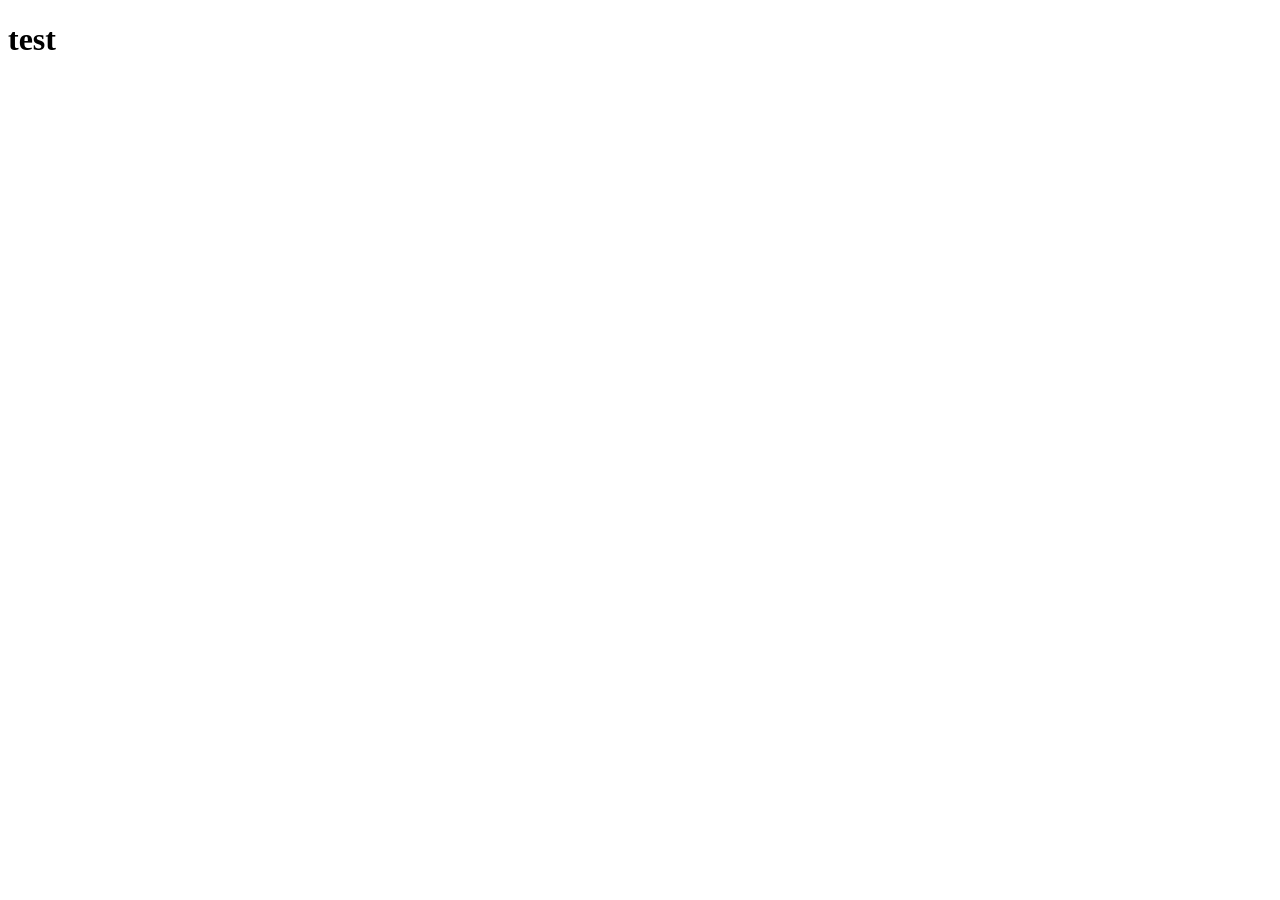
==== portfolio/index.html @ 7fb2ea26 "Add files via upload" ====
<!DOCTYPE html>
<html lang="en">
<head>
    <meta charset="UTF-8">
    <meta name="viewport" content="width=device-width, initial-scale=1.0">
    <title>DPE 104 - Assessment of Learning 1 and 2</title>
</head>
<body>
    <h1>test</h1>
</body>
</html>
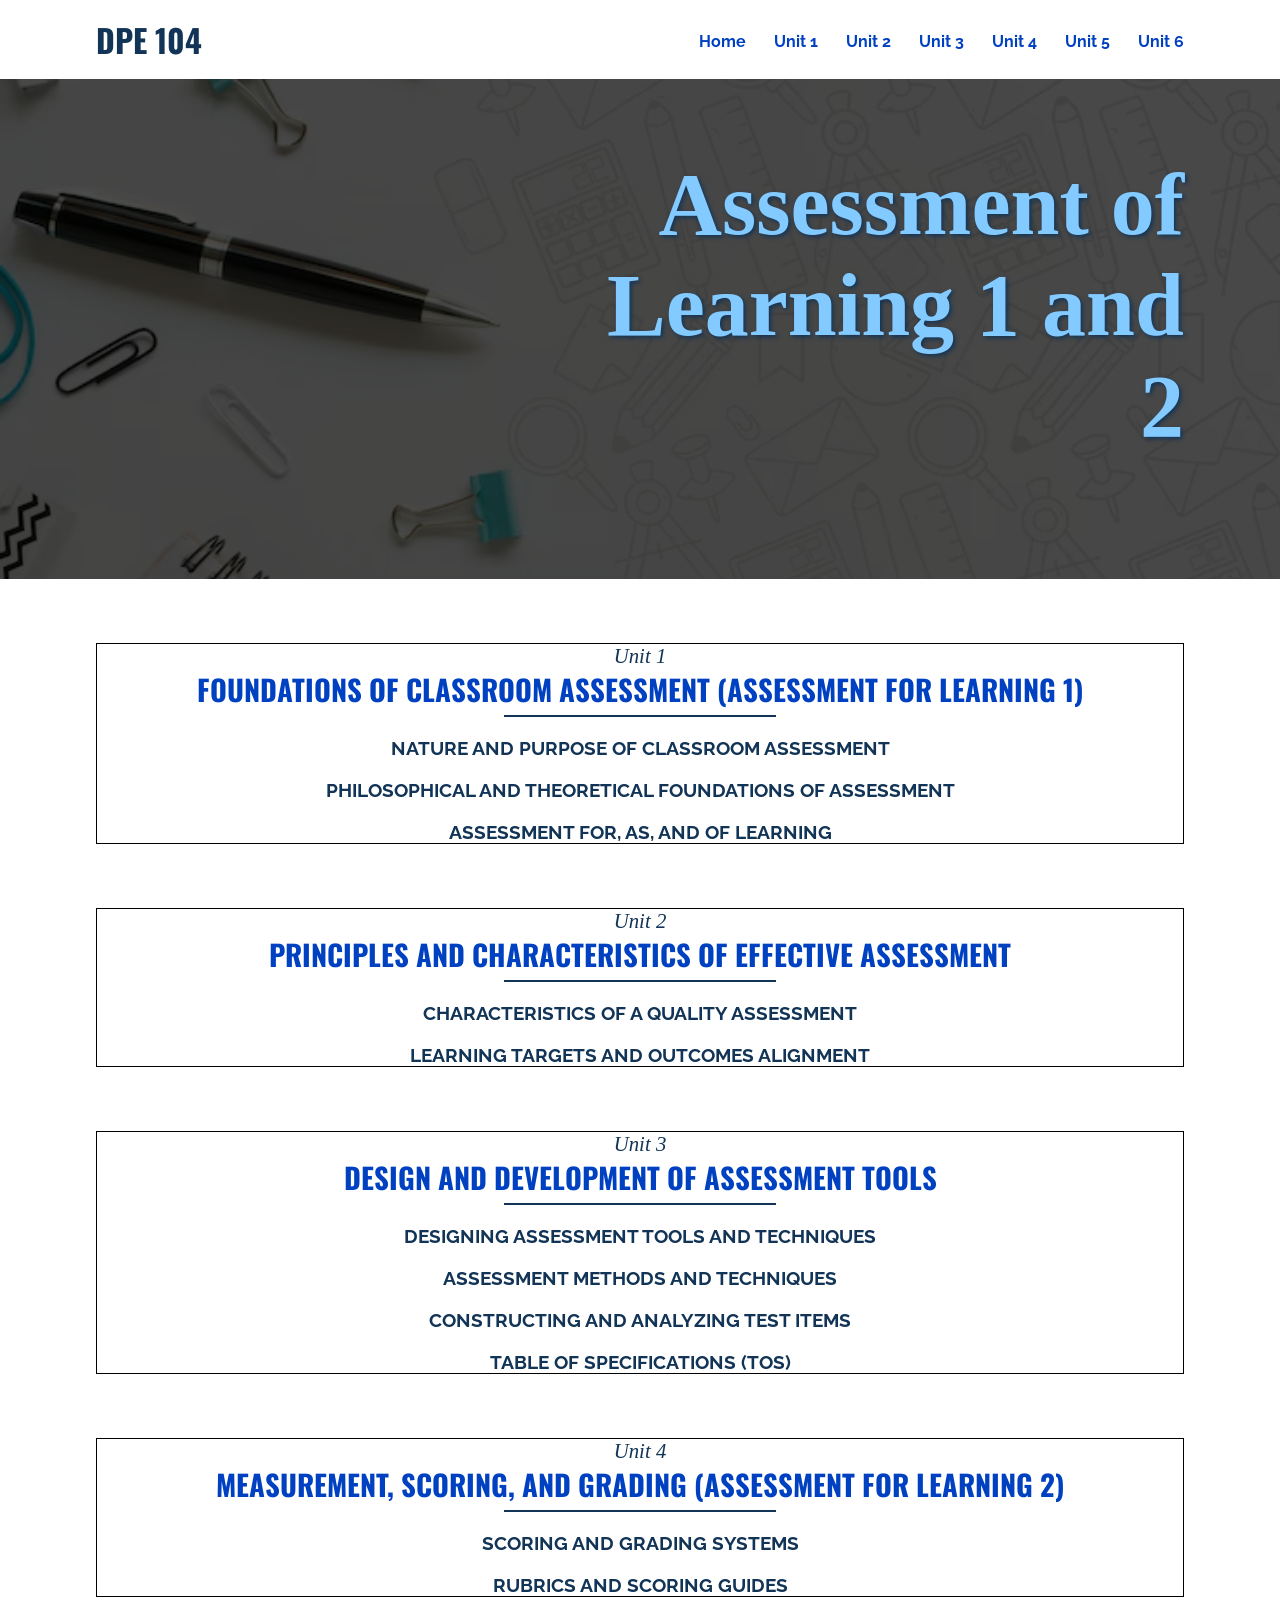
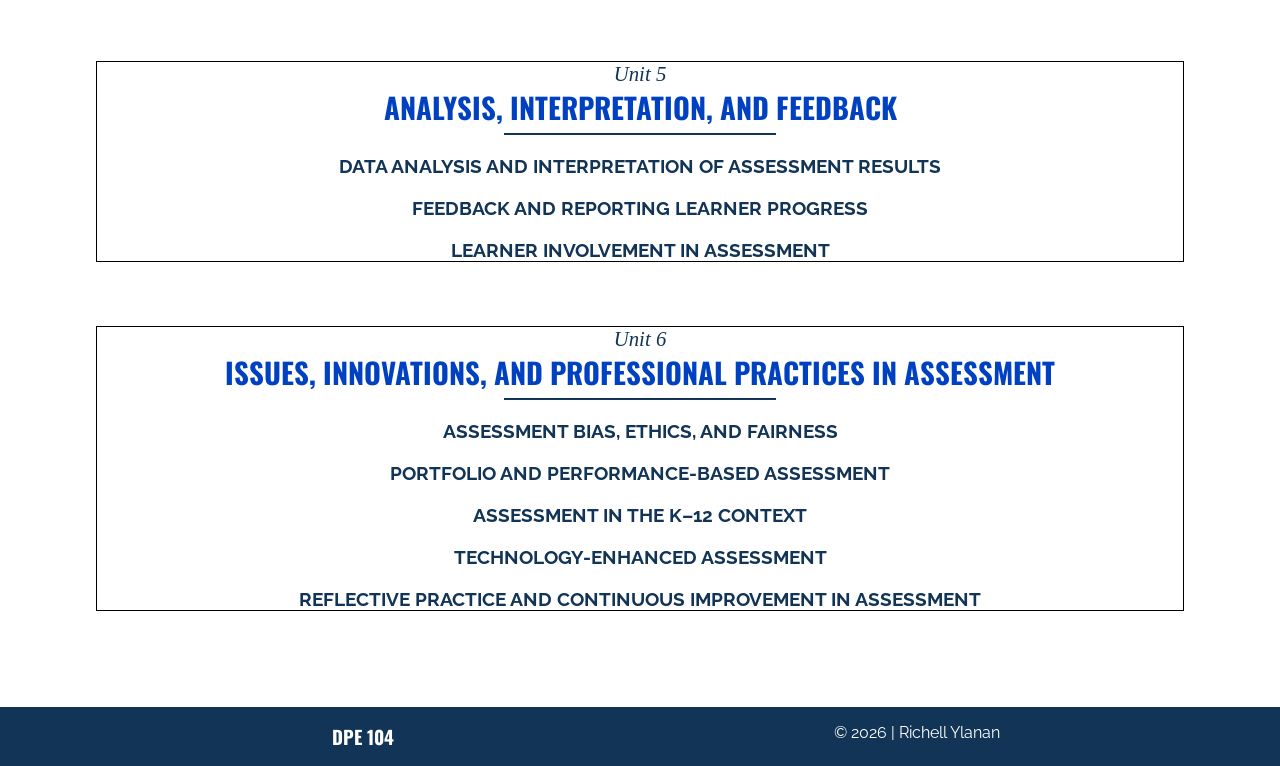
==== commit 9e8e593d: "Add files via upload" ====
--- a/portfolio/index.html
+++ b/portfolio/index.html
@@ -4,8 +4,156 @@
     <meta charset="UTF-8">
     <meta name="viewport" content="width=device-width, initial-scale=1.0">
     <title>DPE 104 - Assessment of Learning 1 and 2</title>
+
+    <link rel="stylesheet" href="assets/styles/styles.css">
 </head>
 <body>
-    <h1>test</h1>
+    <div id="container">
+        <!-- (1) Header area -->
+        <div class="nav" id="nav">
+            <h1><a href="#nav">DPE 104</a></h1>
+            <ul>
+                <li><a href="#nav">Home</a></li>
+                <li><a href="#unit1">Unit 1</a></li>
+                <li><a href="#unit2">Unit 2</a></li>
+                <li><a href="#unit3">Unit 3</a></li>
+                <li><a href="#unit4">Unit 4</a></li>
+                <li><a href="#unit5">Unit 5</a></li>
+                <li><a href="#unit6">Unit 6</a></li>
+            </ul>
+        </div>
+
+        <!-- (2) Banner Area -->
+        <div class="banner" id="banner">
+            <div class="banner-text">
+                <h2>Assessment of Learning 1 and 2</h2>
+            </div>
+        </div>
+
+        <!-- UNIT 1 -->
+        <div class="unit1" id="unit1">
+            <div class="section-header">
+                <span>Unit 1</span>
+                <h2>FOUNDATIONS OF CLASSROOM ASSESSMENT (Assessment for Learning 1)</h2>
+                <hr>
+            </div>
+            <div class="lesson">
+                <h3>NATURE AND PURPOSE OF CLASSROOM ASSESSMENT</h3>
+            </div>
+            <div class="lesson">
+                <h3>PHILOSOPHICAL AND THEORETICAL FOUNDATIONS OF ASSESSMENT</h3>
+            </div>
+            <div class="lesson">
+                <h3>ASSESSMENT FOR, AS, AND OF LEARNING</h3>
+            </div>
+        </div>
+
+        <!-- UNIT 2 -->
+        <div class="unit2" id="unit2">
+            <div class="section-header">
+                <span>Unit 2</span>
+                <h2>PRINCIPLES AND CHARACTERISTICS OF EFFECTIVE ASSESSMENT</h2>
+                <hr>
+            </div>
+            <div class="lesson">
+                <h3>CHARACTERISTICS OF A QUALITY ASSESSMENT</h3>
+            </div>
+            <div class="lesson">
+                <h3>LEARNING TARGETS AND OUTCOMES ALIGNMENT</h3>
+            </div>
+        </div>
+
+        <!-- UNIT 3 -->
+        <div class="unit3" id="unit3">
+            <div class="section-header">
+                <span>Unit 3</span>
+                <h2>DESIGN AND DEVELOPMENT OF ASSESSMENT TOOLS</h2>
+                <hr>
+            </div>
+            <div class="lesson">
+                <h3>DESIGNING ASSESSMENT TOOLS AND TECHNIQUES</h3>
+            </div>
+            <div class="lesson">
+                <h3>ASSESSMENT METHODS AND TECHNIQUES</h3>
+            </div>
+            <div class="lesson">
+                <h3>CONSTRUCTING AND ANALYZING TEST ITEMS</h3>
+            </div>
+            <div class="lesson">
+                <h3>TABLE OF SPECIFICATIONS (TOS)</h3>
+            </div>
+        </div>
+
+        <!-- UNIT 4 -->
+        <div class="unit4" id="unit4">
+            <div class="section-header">
+                <span>Unit 4</span>
+                <h2>MEASUREMENT, SCORING, AND GRADING (Assessment for Learning 2)</h2>
+                <hr>
+            </div>
+            <div class="lesson">
+                <h3>SCORING AND GRADING SYSTEMS</h3>
+            </div>
+            <div class="lesson">
+                <h3>RUBRICS AND SCORING GUIDES</h3>
+            </div>
+        </div>
+        
+        <!-- UNIT 5 -->
+        <div class="unit5" id="unit5">
+            <div class="section-header">
+                <span>Unit 5</span>
+                <h2>ANALYSIS, INTERPRETATION, AND FEEDBACK</h2>
+                <hr>
+            </div>
+            <div class="lesson">
+                <h3>Data Analysis and Interpretation of Assessment Results</h3>
+            </div>
+            <div class="lesson">
+                <h3>Feedback and Reporting Learner Progress</h3>
+            </div>
+            <div class="lesson">
+                <h3>LEARNER INVOLVEMENT IN ASSESSMENT</h3>
+            </div>
+        </div>
+
+        <!-- UNIT 6 -->
+        <div class="unit6" id="unit6">
+            <div class="section-header">
+                <span>Unit 6</span>
+                <h2>ISSUES, INNOVATIONS, AND PROFESSIONAL PRACTICES IN ASSESSMENT</h2>
+                <hr>
+            </div>
+            <div class="lesson">
+                <h3>ASSESSMENT BIAS, ETHICS, AND FAIRNESS</h3>
+            </div>
+            <div class="lesson">
+                <h3>PORTFOLIO AND PERFORMANCE-BASED ASSESSMENT</h3>
+            </div>
+            <div class="lesson">
+                <h3>ASSESSMENT IN THE K–12 CONTEXT</h3>
+            </div>
+            <div class="lesson">
+                <h3>TECHNOLOGY-ENHANCED ASSESSMENT</h3>
+            </div>
+            <div class="lesson">
+                <h3>REFLECTIVE PRACTICE AND CONTINUOUS IMPROVEMENT IN ASSESSMENT</h3>
+            </div>
+        </div>
+
+
+        <!-- FOOTER -->
+        <div class="footer">
+            <!-- footer social -->
+            <div class="footer-social">
+                <div class="social-widgets">
+                    <h3>DPE 104</h3>
+                </div>
+                <div class="social-widgets social-widgets3">
+                    <p>&copy; 2026 | Richell Ylanan</p>
+                </div>
+            </div>
+        </div>
+    </div>
 </body>
 </html>
--- a/portfolio/assets/styles/styles.css
+++ b/portfolio/assets/styles/styles.css
@@ -0,0 +1,162 @@
+@import url('https://fonts.googleapis.com/css2?family=Oswald:wght@400;500;600&family=Raleway:wght@400;500;700&family=Dancing+Script:wght@400;500;700&family=Roboto+Condensed:ital,wght@0,100..900;1,100..900&display=swap');
+
+*{
+    margin: 0;
+    padding: 0;
+    box-sizing: border-box;
+    border: none;
+}
+
+h1, h2, h3, h4, h5, h6{
+    font-family: 'Oswald', sans-serif;
+}
+
+p{
+    font-family: 'Raleway', sans-serif;
+}
+
+.wrapper{
+    width: 100%;
+    margin: auto;
+}
+
+.unit1, .unit2, .unit3, .unit4, .unit5, .unit6{
+    width: 85%;
+    margin: 4em auto;
+    overflow: auto;
+    border: 1px solid black;
+}
+
+.section-header, .lesson{
+    text-align: center;
+}
+
+.section-header span{
+    font-family: "Imperial Script", cursive;
+    font-weight: 500;
+    font-style: italic;
+    color: #123456;
+    font-size: 1.3em;
+}
+
+.section-header h2{
+    text-transform: uppercase;
+    color: #0041c2;
+    margin-bottom: 5px;
+    font-size: 1.8em;
+}
+
+.section-header hr{
+    background-color: #123456;
+    height: 2px;
+    width: 25%;
+    margin: auto;
+}
+
+.lesson h3{
+    font-family: 'Raleway', sans-serif;
+    margin-top: 20px;
+    color: #123456;
+    text-transform: uppercase;
+}
+
+/* (1) Header Area */
+.nav{
+    overflow: auto;
+    width: 85%;
+    margin: 1em auto;
+}
+
+.nav h1{
+    text-transform: uppercase;
+    width: 50%;
+    float: left;
+}
+
+.nav h1 a{
+    font-family: 'Oswald', sans-serif;
+    color: #123456;
+    text-decoration: none;
+}
+
+.nav ul{
+    width: 50%;
+    float: left;
+    text-align: right;
+    padding-top: 1em;
+}
+
+.nav ul li{
+    display: inline;
+    margin-left: 1.5em;
+}
+
+.nav ul a{
+    font-family: 'Raleway', sans-serif;
+    font-weight: 700;
+    color: #0041c2;
+    text-decoration: none;
+}
+
+.nav ul a:hover{
+    color: #39595A;
+    border-bottom: 2px solid #39595A;
+}
+
+/*  (2) Banner Area */
+.banner{
+    background-image: url('../images/banner.jpg');
+    background-size: cover;
+    background-position: center;
+    position: relative;
+    width: 100%;
+    height: 500px;
+    box-shadow: inset 0 0 0 1000px rgba(0,0,0,.7);
+}
+
+.banner-text{
+    position: absolute;
+    top: 15%;
+    right: 7.5%;
+    width: 50%;
+}
+
+.banner-text h2{
+    color: #82CAFF;
+    font-size: 5.5em;
+    text-shadow: 2px 2px 4px #123456;
+    font-family: "Imperial Script", cursive;
+    text-align: right;
+}
+
+
+
+
+
+/*Footer Area */
+.footer{
+    padding-top: 2em;
+}
+
+.footer-social{
+    background-color: #123456;
+    color: #fff;
+    overflow: auto;
+    padding: 1em 7.5%;
+}
+
+.social-widgets{
+    width: 49%;
+    float: left;
+    text-align: center;
+    margin-right: 2%;
+
+}
+
+.social-widgets3{
+    margin-right: 0;
+}
+
+.social h3{
+    text-transform: uppercase;
+}
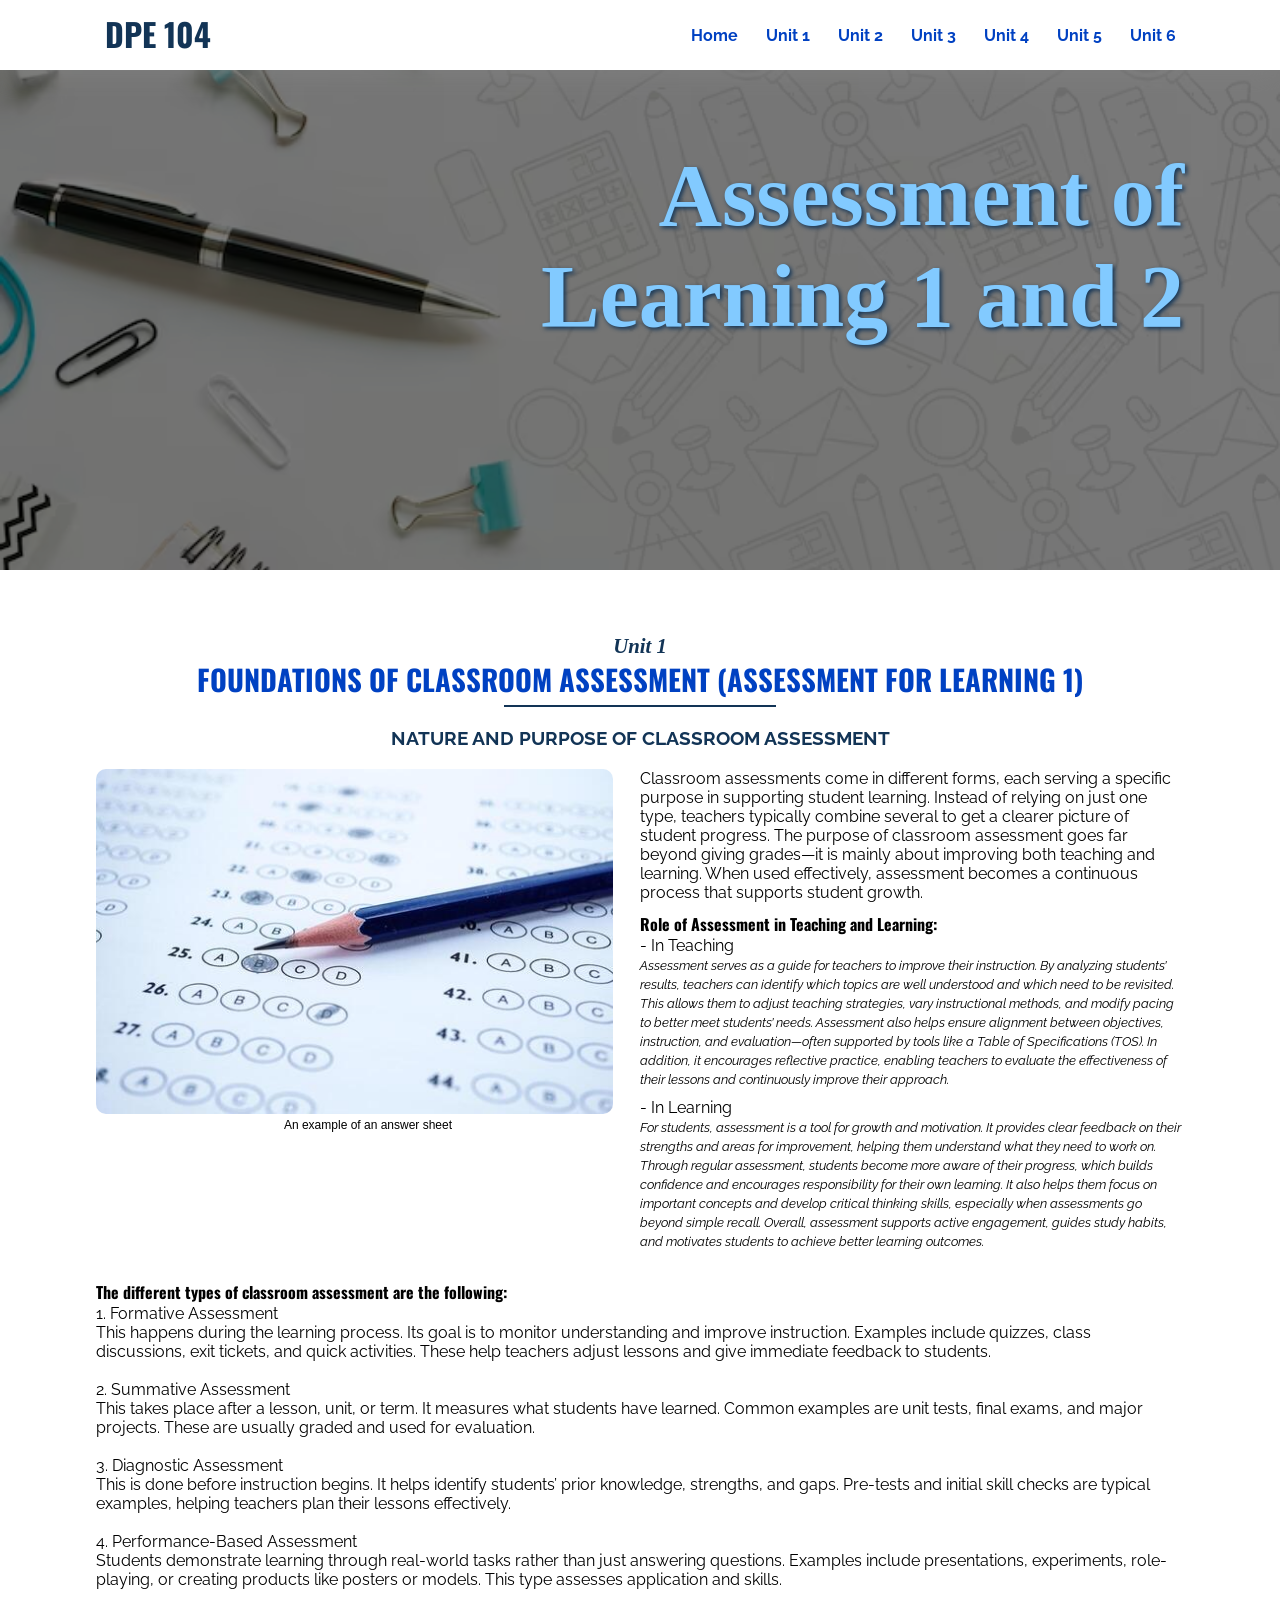
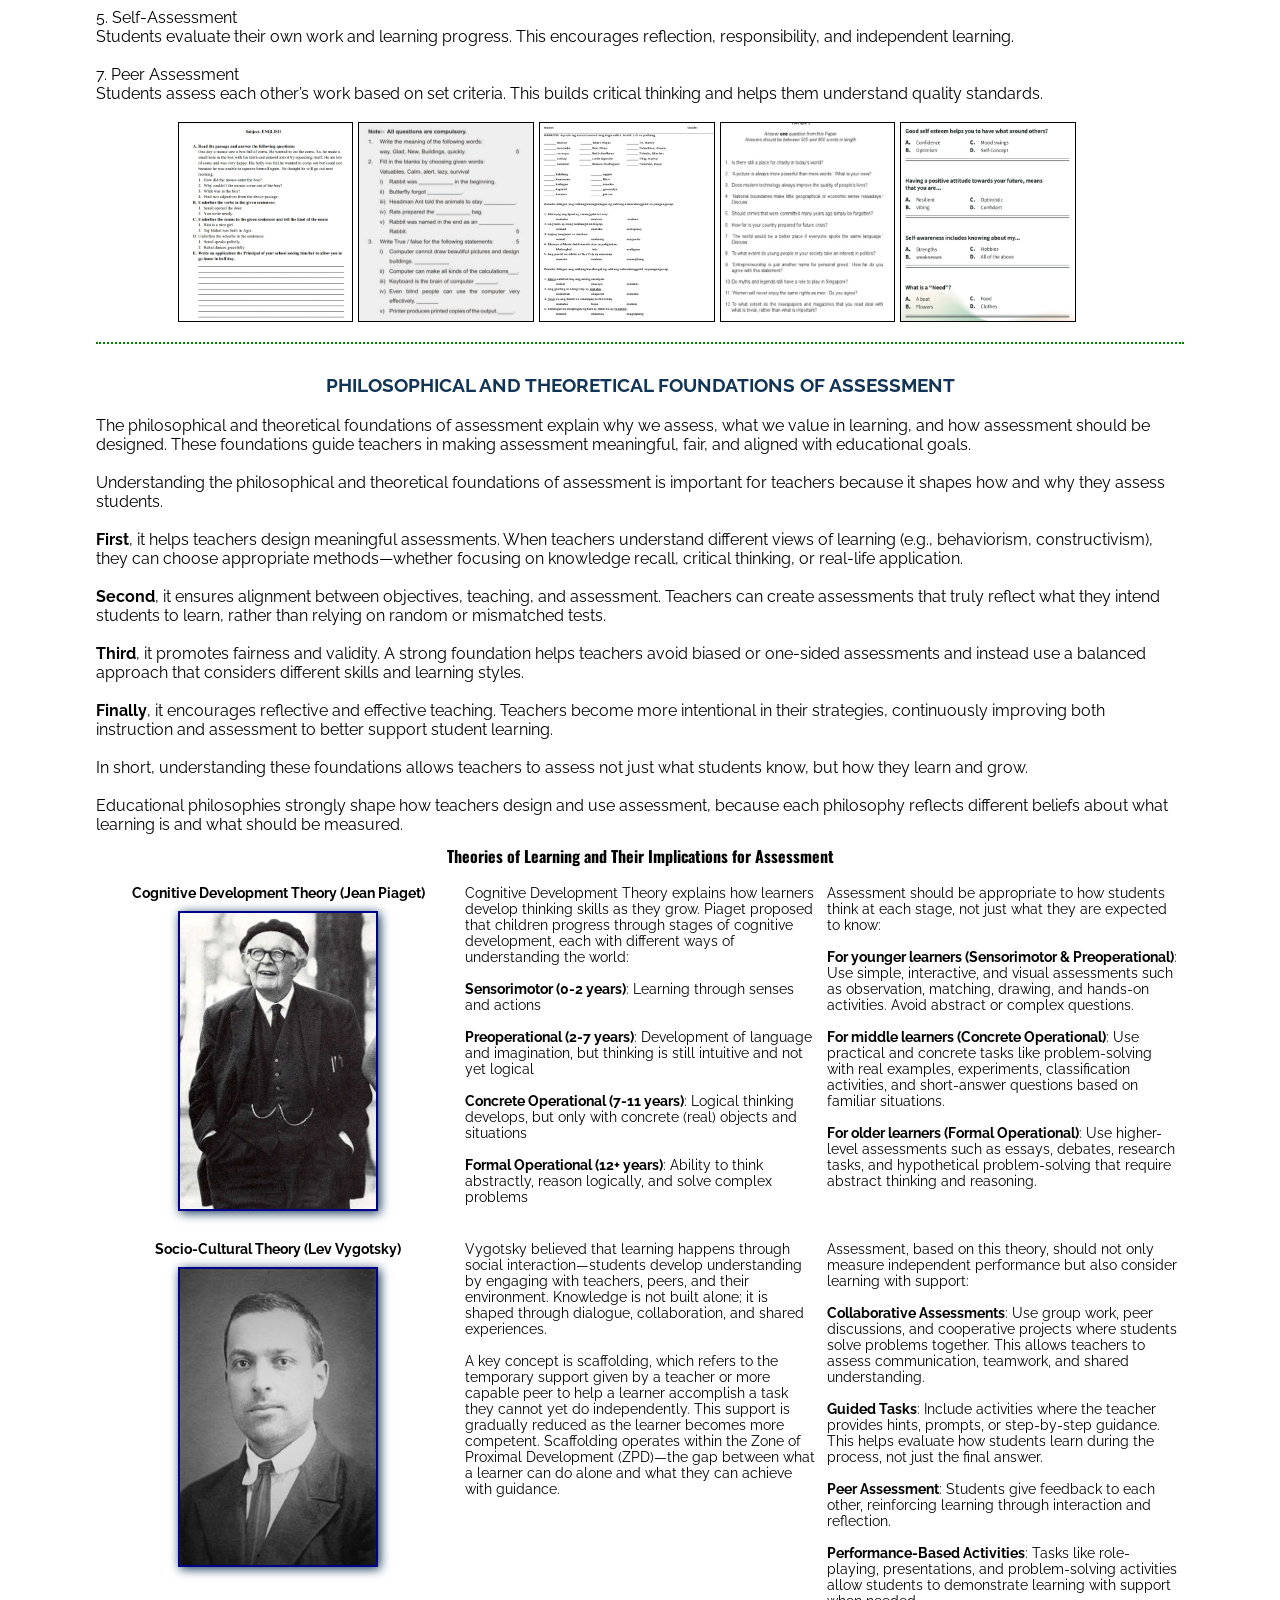
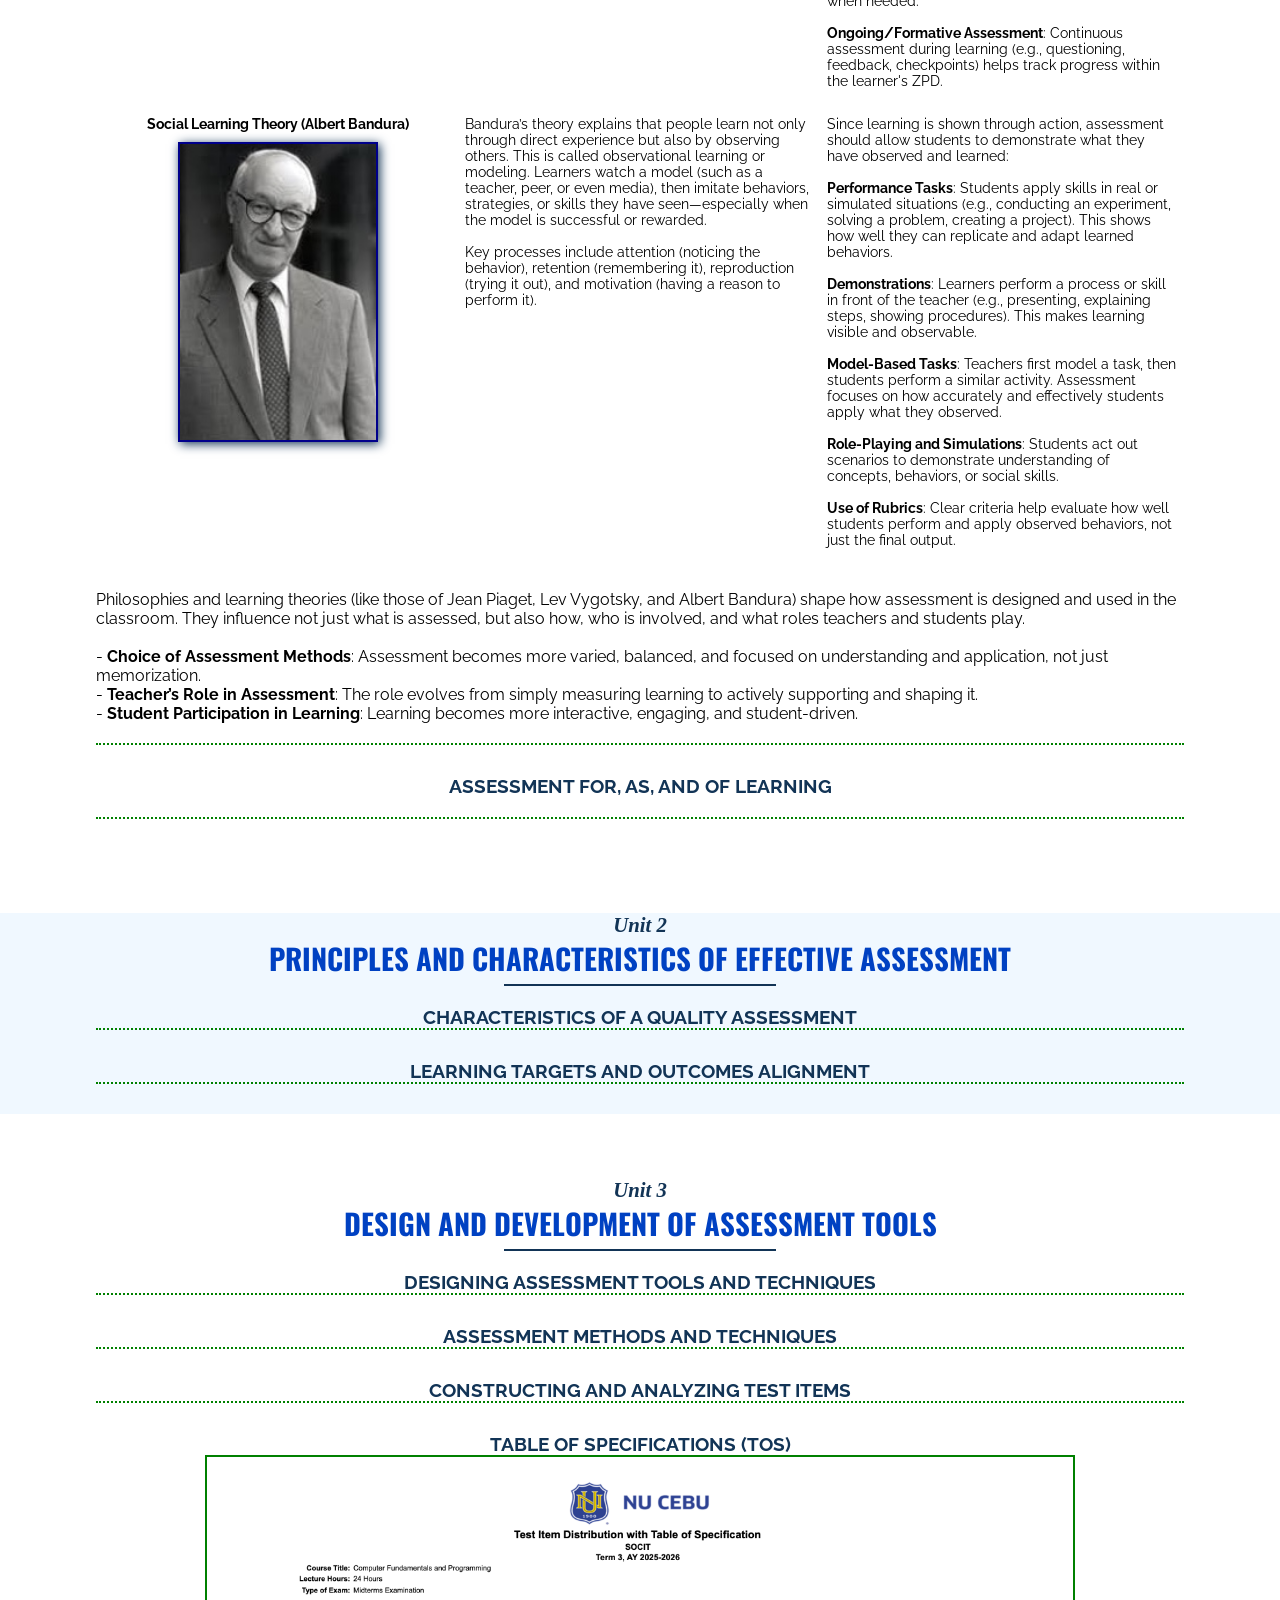
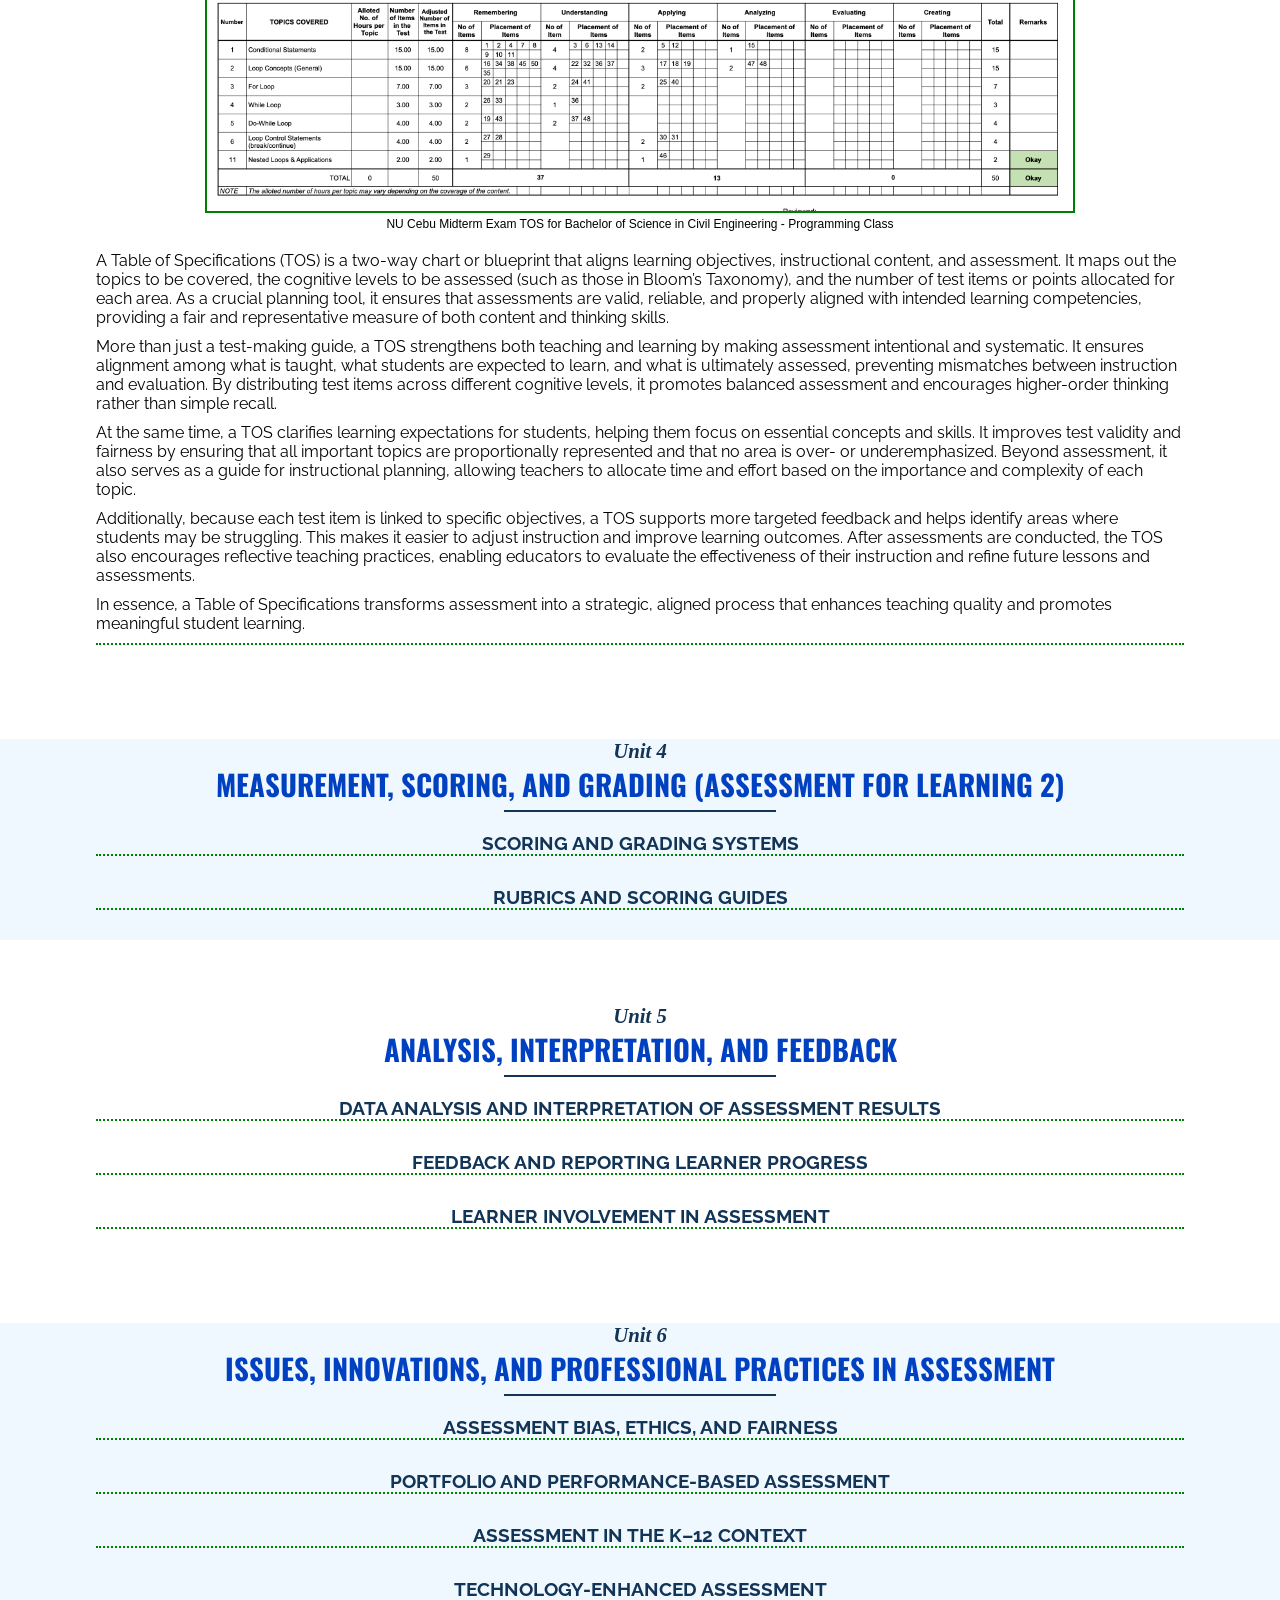
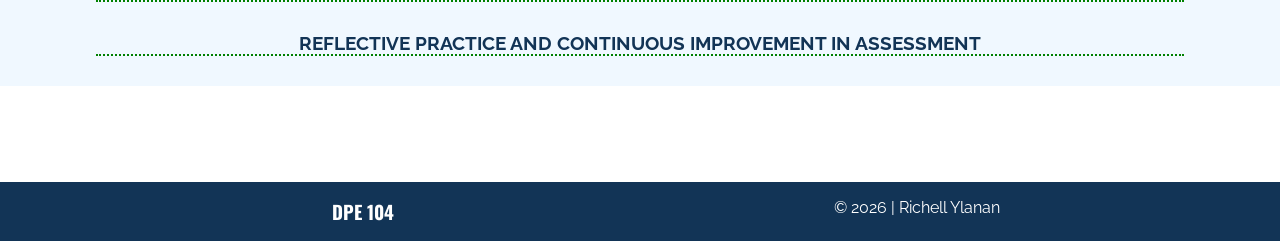
==== commit 92e88a81: "Add files via upload" ====
--- a/portfolio/index.html
+++ b/portfolio/index.html
@@ -6,6 +6,7 @@
     <title>DPE 104 - Assessment of Learning 1 and 2</title>
 
     <link rel="stylesheet" href="assets/styles/styles.css">
+   
 </head>
 <body>
     <div id="container">
@@ -13,7 +14,7 @@
         <div class="nav" id="nav">
             <h1><a href="#nav">DPE 104</a></h1>
             <ul>
-                <li><a href="#nav">Home</a></li>
+                <li><a href="#banner">Home</a></li>
                 <li><a href="#unit1">Unit 1</a></li>
                 <li><a href="#unit2">Unit 2</a></li>
                 <li><a href="#unit3">Unit 3</a></li>
@@ -37,11 +38,176 @@
                 <h2>FOUNDATIONS OF CLASSROOM ASSESSMENT (Assessment for Learning 1)</h2>
                 <hr>
             </div>
-            <div class="lesson">
+            <div class="lesson" id="nature-of-assessment">
                 <h3>NATURE AND PURPOSE OF CLASSROOM ASSESSMENT</h3>
-            </div>
-            <div class="lesson">
+                <div id="assessment-content">
+                    <div id="left">
+                        <img src="assets/images/test-paper.jpg" alt="">
+                        <figure>An example of an answer sheet</figure>
+                    </div>
+                    <div id="right">
+                        <p style="margin-bottom: 10px;">
+                            Classroom assessments come in different forms, each serving a specific purpose in supporting student learning. Instead of relying on just one type, teachers typically combine several to get a clearer picture of student progress. The purpose of classroom assessment goes far beyond giving grades—it is mainly about improving both teaching and learning. When used effectively, assessment becomes a continuous process that supports student growth.
+                        </p>
+                        
+                        <h4>Role of Assessment in Teaching and Learning:</h4>
+                        <p style="margin-bottom: 10px;">
+                            - In Teaching <br>
+                            <span style="font-style: italic; font-size: 13px;">Assessment serves as a guide for teachers to improve their instruction. By analyzing students’ results, teachers can identify which topics are well understood and which need to be revisited. This allows them to adjust teaching strategies, vary instructional methods, and modify pacing to better meet students’ needs. Assessment also helps ensure alignment between objectives, instruction, and evaluation—often supported by tools like a Table of Specifications (TOS). In addition, it encourages reflective practice, enabling teachers to evaluate the effectiveness of their lessons and continuously improve their approach.</span>
+                        </p>
+                        <p>
+                            - In Learning <br>
+                            <span style="font-style: italic; font-size: 13px;">For students, assessment is a tool for growth and motivation. It provides clear feedback on their strengths and areas for improvement, helping them understand what they need to work on. Through regular assessment, students become more aware of their progress, which builds confidence and encourages responsibility for their own learning. It also helps them focus on important concepts and develop critical thinking skills, especially when assessments go beyond simple recall. Overall, assessment supports active engagement, guides study habits, and motivates students to achieve better learning outcomes.</span>
+                        </p>
+                    </div>
+                </div>
+                
+                <div style="text-align: left; margin-top: 30px;">
+                    <h4>The different types of classroom assessment are the following:</h4>
+                    <p>
+                        1. Formative Assessment <br>
+                        This happens during the learning process. Its goal is to monitor understanding and improve instruction. Examples include quizzes, class discussions, exit tickets, and quick activities. These help teachers adjust lessons and give immediate feedback to students. <br><br>
+
+                        2. Summative Assessment <br>
+                        This takes place after a lesson, unit, or term. It measures what students have learned. Common examples are unit tests, final exams, and major projects. These are usually graded and used for evaluation. <br><br>
+
+                        3. Diagnostic Assessment <br>
+                        This is done before instruction begins. It helps identify students’ prior knowledge, strengths, and gaps. Pre-tests and initial skill checks are typical examples, helping teachers plan their lessons effectively. <br><br>
+
+                        4. Performance-Based Assessment <br>
+                        Students demonstrate learning through real-world tasks rather than just answering questions. Examples include presentations, experiments, role-playing, or creating products like posters or models. This type assesses application and skills. <br><br>
+
+                        5. Self-Assessment <br>
+                        Students evaluate their own work and learning progress. This encourages reflection, responsibility, and independent learning. <br><br>
+
+                        7. Peer Assessment <br>
+                        Students assess each other’s work based on set criteria. This builds critical thinking and helps them understand quality standards. <br><br>
+
+
+                    </p>
+                </div>
+                <div id="images">
+                    <img src="assets/images/test-1.png" alt="">
+                    <img src="assets/images/test-2.png" alt="">
+                    <img src="assets/images/test-3.png" alt="">
+                    <img src="assets/images/test-4.png" alt="">
+                    <img src="assets/images/test-5.png" alt="" style="margin-right: 0;">
+                </div>
+            </div>
+            <div class="lesson" id="philosophical-and-theoretical">
                 <h3>PHILOSOPHICAL AND THEORETICAL FOUNDATIONS OF ASSESSMENT</h3>
+                <div>
+                    <p>
+                        The philosophical and theoretical foundations of assessment explain why we assess, what we value in learning, and how assessment should be designed. These foundations guide teachers in making assessment meaningful, fair, and aligned with educational goals.
+                        <br><br>
+                        Understanding the philosophical and theoretical foundations of assessment is important for teachers because it shapes how and why they assess students.
+                        <br><br>
+                        <span class="bold">First</span>, it helps teachers design meaningful assessments. When teachers understand different views of learning (e.g., behaviorism, constructivism), they can choose appropriate methods—whether focusing on knowledge recall, critical thinking, or real-life application.
+                        <br><br>
+                        <span class="bold">Second</span>, it ensures alignment between objectives, teaching, and assessment. Teachers can create assessments that truly reflect what they intend students to learn, rather than relying on random or mismatched tests.
+                        <br><br>
+                        <span class="bold">Third</span>, it promotes fairness and validity. A strong foundation helps teachers avoid biased or one-sided assessments and instead use a balanced approach that considers different skills and learning styles.
+                        <br><br>
+                        <span class="bold">Finally</span>, it encourages reflective and effective teaching. Teachers become more intentional in their strategies, continuously improving both instruction and assessment to better support student learning.
+                        <br><br>
+                        In short, understanding these foundations allows teachers to assess not just what students know, but how they learn and grow.
+                        <br><br>
+                        Educational philosophies strongly shape how teachers design and use assessment, because each philosophy reflects different beliefs about what learning is and what should be measured.
+
+                    </p>
+                    <h4>Theories of Learning and Their Implications for Assessment</h4>
+                    <table>
+                        <tr>
+                            <td><p style="text-align: center; margin-bottom: 10px; font-weight: bold;">Cognitive Development Theory (Jean Piaget)</p> 
+                                <img src="assets/images/jean-piaget.png" alt="">
+                            </td>
+                            <td>
+                                <p>
+                                    Cognitive Development Theory explains how learners develop thinking skills as they grow. Piaget proposed that children progress through stages of cognitive development, each with different ways of understanding the world:
+                                    <br><br>
+                                        <span class="bold">Sensorimotor (0-2 years)</span>: Learning through senses and actions <br><br>
+                                        <span class="bold">Preoperational (2-7 years)</span>: Development of language and imagination, but thinking is still intuitive and not yet logical <br><br>
+                                        <span class="bold">Concrete Operational (7-11 years)</span>: Logical thinking develops, but only with concrete (real) objects and situations <br><br>
+                                        <span class="bold">Formal Operational (12+ years)</span>: Ability to think abstractly, reason logically, and solve complex problems
+                                </p>
+                            </td>
+                            <td>
+                                <p>
+                                    Assessment should be appropriate to how students think at each stage, not just what they are expected to know:
+                                    <br><br>
+                                    <span class="bold">For younger learners (Sensorimotor & Preoperational)</span>:
+                                    Use simple, interactive, and visual assessments such as observation, matching, drawing, and hands-on activities. Avoid abstract or complex questions. <br><br>
+                                    <span class="bold">For middle learners (Concrete Operational)</span>:
+                                    Use practical and concrete tasks like problem-solving with real examples, experiments, classification activities, and short-answer questions based on familiar situations. <br><br>
+                                    <span class="bold">For older learners (Formal Operational)</span>:
+                                    Use higher-level assessments such as essays, debates, research tasks, and hypothetical problem-solving that require abstract thinking and reasoning.
+                                </p>
+                            </td>
+                        </tr>
+                        <tr>
+                            <td><p style="text-align: center; margin-bottom: 10px; font-weight: bold;">Socio-Cultural Theory (Lev Vygotsky)</p> 
+                                <img src="assets/images/Lev_Vygotsky.jpg" alt="">
+                            </td>
+                            <td>
+                                <p>
+                                    Vygotsky believed that learning happens through social interaction—students develop understanding by engaging with teachers, peers, and their environment. Knowledge is not built alone; it is shaped through dialogue, collaboration, and shared experiences.
+                                    <br><br>
+                                    A key concept is scaffolding, which refers to the temporary support given by a teacher or more capable peer to help a learner accomplish a task they cannot yet do independently. This support is gradually reduced as the learner becomes more competent. Scaffolding operates within the Zone of Proximal Development (ZPD)—the gap between what a learner can do alone and what they can achieve with guidance.
+                                </p>
+                            </td>
+                            <td>
+                                <p>
+                                    Assessment, based on this theory, should not only measure independent performance but also consider learning with support: <br><br>
+
+                                    <span class="bold">Collaborative Assessments</span>:
+                                    Use group work, peer discussions, and cooperative projects where students solve problems together. This allows teachers to assess communication, teamwork, and shared understanding. <br><br>
+                                    <span class="bold">Guided Tasks</span>:
+                                    Include activities where the teacher provides hints, prompts, or step-by-step guidance. This helps evaluate how students learn during the process, not just the final answer.<br><br>
+                                    <span class="bold">Peer Assessment</span>:
+                                    Students give feedback to each other, reinforcing learning through interaction and reflection.<br><br>
+                                    <span class="bold">Performance-Based Activities</span>:
+                                    Tasks like role-playing, presentations, and problem-solving activities allow students to demonstrate learning with support when needed.<br><br>
+                                    <span class="bold">Ongoing/Formative Assessment</span>:
+                                    Continuous assessment during learning (e.g., questioning, feedback, checkpoints) helps track progress within the learner's ZPD.
+                                </p>
+                            </td>
+                        </tr>
+                        <tr>
+                            <td><p style="text-align: center; margin-bottom: 10px; font-weight: bold;">Social Learning Theory (Albert Bandura)</p> 
+                                <img src="assets/images/bandura.jpeg" alt="">
+                            </td>
+                            <td>
+                                <p>
+                                    Bandura’s theory explains that people learn not only through direct experience but also by observing others. This is called observational learning or modeling. Learners watch a model (such as a teacher, peer, or even media), then imitate behaviors, strategies, or skills they have seen—especially when the model is successful or rewarded. <br><br>
+                                    Key processes include attention (noticing the behavior), retention (remembering it), reproduction (trying it out), and motivation (having a reason to perform it).
+                                </p>
+                            </td>
+                            <td>
+                                <p>
+                                    Since learning is shown through action, assessment should allow students to demonstrate what they have observed and learned: <br><br>
+
+                                    <span class="bold">Performance Tasks</span>:
+                                    Students apply skills in real or simulated situations (e.g., conducting an experiment, solving a problem, creating a project). This shows how well they can replicate and adapt learned behaviors. <br><br>
+                                    <span class="bold">Demonstrations</span>:
+                                    Learners perform a process or skill in front of the teacher (e.g., presenting, explaining steps, showing procedures). This makes learning visible and observable. <br><br>
+                                    <span class="bold">Model-Based Tasks</span>:
+                                    Teachers first model a task, then students perform a similar activity. Assessment focuses on how accurately and effectively students apply what they observed. <br><br>
+                                    <span class="bold">Role-Playing and Simulations</span>:
+                                    Students act out scenarios to demonstrate understanding of concepts, behaviors, or social skills. <br><br>
+                                    <span class="bold">Use of Rubrics</span>:
+                                    Clear criteria help evaluate how well students perform and apply observed behaviors, not just the final output.
+                                </p>
+                            </td>
+                        </tr>
+                    </table>
+                    <p style="margin-top: 20px; margin-bottom: 20px;">
+                        Philosophies and learning theories (like those of Jean Piaget, Lev Vygotsky, and Albert Bandura) shape how assessment is designed and used in the classroom. They influence not just what is assessed, but also how, who is involved, and what roles teachers and students play. <br> <br>
+                        - <span class="bold">Choice of Assessment Methods</span>: Assessment becomes more varied, balanced, and focused on understanding and application, not just memorization. <br>
+                        - <span class="bold">Teacher’s Role in Assessment</span>: The role evolves from simply measuring learning to actively supporting and shaping it. <br>
+                        - <span class="bold">Student Participation in Learning</span>: Learning becomes more interactive, engaging, and student-driven. <br>
+
+                    </p>
+                </div>
             </div>
             <div class="lesson">
                 <h3>ASSESSMENT FOR, AS, AND OF LEARNING</h3>
@@ -49,18 +215,21 @@
         </div>
 
         <!-- UNIT 2 -->
-        <div class="unit2" id="unit2">
-            <div class="section-header">
-                <span>Unit 2</span>
-                <h2>PRINCIPLES AND CHARACTERISTICS OF EFFECTIVE ASSESSMENT</h2>
-                <hr>
-            </div>
-            <div class="lesson">
-                <h3>CHARACTERISTICS OF A QUALITY ASSESSMENT</h3>
-            </div>
-            <div class="lesson">
-                <h3>LEARNING TARGETS AND OUTCOMES ALIGNMENT</h3>
-            </div>
+        <div id="unit-2">
+            <div class="unit2" id="unit2">
+                <div class="section-header">
+                    <span>Unit 2</span>
+                    <h2>PRINCIPLES AND CHARACTERISTICS OF EFFECTIVE ASSESSMENT</h2>
+                    <hr>
+                </div>
+                <div class="lesson">
+                    <h3>CHARACTERISTICS OF A QUALITY ASSESSMENT</h3>
+                </div>
+                <div class="lesson">
+                    <h3>LEARNING TARGETS AND OUTCOMES ALIGNMENT</h3>
+                </div>
+            </div>
+            
         </div>
 
         <!-- UNIT 3 -->
@@ -79,23 +248,42 @@
             <div class="lesson">
                 <h3>CONSTRUCTING AND ANALYZING TEST ITEMS</h3>
             </div>
-            <div class="lesson">
-                <h3>TABLE OF SPECIFICATIONS (TOS)</h3>
+            <div class="lesson" id="tos">
+                <h3>TABLE OF SPECIFICATIONS (TOS) </h3>
+                <img src="assets/images/TOS.png" alt="Table of Specs">
+                <figure>NU Cebu Midterm Exam TOS for Bachelor of Science in Civil Engineering - Programming Class</figure>
+                <p>
+                    A Table of Specifications (TOS) is a two-way chart or blueprint that aligns learning objectives, instructional content, and assessment. It maps out the topics to be covered, the cognitive levels to be assessed (such as those in Bloom’s Taxonomy), and the number of test items or points allocated for each area. As a crucial planning tool, it ensures that assessments are valid, reliable, and properly aligned with intended learning competencies, providing a fair and representative measure of both content and thinking skills.
+                </p>
+                <p>
+                    More than just a test-making guide, a TOS strengthens both teaching and learning by making assessment intentional and systematic. It ensures alignment among what is taught, what students are expected to learn, and what is ultimately assessed, preventing mismatches between instruction and evaluation. By distributing test items across different cognitive levels, it promotes balanced assessment and encourages higher-order thinking rather than simple recall.
+                </p>
+                <p>
+                    At the same time, a TOS clarifies learning expectations for students, helping them focus on essential concepts and skills. It improves test validity and fairness by ensuring that all important topics are proportionally represented and that no area is over- or underemphasized. Beyond assessment, it also serves as a guide for instructional planning, allowing teachers to allocate time and effort based on the importance and complexity of each topic.
+                </p>
+                <p>
+                    Additionally, because each test item is linked to specific objectives, a TOS supports more targeted feedback and helps identify areas where students may be struggling. This makes it easier to adjust instruction and improve learning outcomes. After assessments are conducted, the TOS also encourages reflective teaching practices, enabling educators to evaluate the effectiveness of their instruction and refine future lessons and assessments.
+                </p>
+                <p>
+                    In essence, a Table of Specifications transforms assessment into a strategic, aligned process that enhances teaching quality and promotes meaningful student learning.
+                </p>
             </div>
         </div>
 
         <!-- UNIT 4 -->
-        <div class="unit4" id="unit4">
-            <div class="section-header">
-                <span>Unit 4</span>
-                <h2>MEASUREMENT, SCORING, AND GRADING (Assessment for Learning 2)</h2>
-                <hr>
-            </div>
-            <div class="lesson">
-                <h3>SCORING AND GRADING SYSTEMS</h3>
-            </div>
-            <div class="lesson">
-                <h3>RUBRICS AND SCORING GUIDES</h3>
+        <div id="unit-4">
+            <div class="unit4" id="unit4">
+                <div class="section-header">
+                    <span>Unit 4</span>
+                    <h2>MEASUREMENT, SCORING, AND GRADING (Assessment for Learning 2)</h2>
+                    <hr>
+                </div>
+                <div class="lesson">
+                    <h3>SCORING AND GRADING SYSTEMS</h3>
+                </div>
+                <div class="lesson">
+                    <h3>RUBRICS AND SCORING GUIDES</h3>
+                </div>
             </div>
         </div>
         
@@ -118,28 +306,31 @@
         </div>
 
         <!-- UNIT 6 -->
-        <div class="unit6" id="unit6">
-            <div class="section-header">
-                <span>Unit 6</span>
-                <h2>ISSUES, INNOVATIONS, AND PROFESSIONAL PRACTICES IN ASSESSMENT</h2>
-                <hr>
-            </div>
-            <div class="lesson">
-                <h3>ASSESSMENT BIAS, ETHICS, AND FAIRNESS</h3>
-            </div>
-            <div class="lesson">
-                <h3>PORTFOLIO AND PERFORMANCE-BASED ASSESSMENT</h3>
-            </div>
-            <div class="lesson">
-                <h3>ASSESSMENT IN THE K–12 CONTEXT</h3>
-            </div>
-            <div class="lesson">
-                <h3>TECHNOLOGY-ENHANCED ASSESSMENT</h3>
-            </div>
-            <div class="lesson">
-                <h3>REFLECTIVE PRACTICE AND CONTINUOUS IMPROVEMENT IN ASSESSMENT</h3>
-            </div>
-        </div>
+        <div id="unit-6">
+            <div class="unit6" id="unit6">
+                <div class="section-header">
+                    <span>Unit 6</span>
+                    <h2>ISSUES, INNOVATIONS, AND PROFESSIONAL PRACTICES IN ASSESSMENT</h2>
+                    <hr>
+                </div>
+                <div class="lesson">
+                    <h3>ASSESSMENT BIAS, ETHICS, AND FAIRNESS</h3>
+                </div>
+                <div class="lesson">
+                    <h3>PORTFOLIO AND PERFORMANCE-BASED ASSESSMENT</h3>
+                </div>
+                <div class="lesson">
+                    <h3>ASSESSMENT IN THE K–12 CONTEXT</h3>
+                </div>
+                <div class="lesson">
+                    <h3>TECHNOLOGY-ENHANCED ASSESSMENT</h3>
+                </div>
+                <div class="lesson">
+                    <h3>REFLECTIVE PRACTICE AND CONTINUOUS IMPROVEMENT IN ASSESSMENT</h3>
+                </div>
+            </div>
+        </div>
+        
 
 
         <!-- FOOTER -->
--- a/portfolio/assets/styles/styles.css
+++ b/portfolio/assets/styles/styles.css
@@ -11,9 +11,10 @@
     font-family: 'Oswald', sans-serif;
 }
 
-p{
+p, table{
     font-family: 'Raleway', sans-serif;
 }
+
 
 .wrapper{
     width: 100%;
@@ -24,7 +25,7 @@
     width: 85%;
     margin: 4em auto;
     overflow: auto;
-    border: 1px solid black;
+    scroll-margin-top: 80px;
 }
 
 .section-header, .lesson{
@@ -33,7 +34,7 @@
 
 .section-header span{
     font-family: "Imperial Script", cursive;
-    font-weight: 500;
+    font-weight: 900;
     font-style: italic;
     color: #123456;
     font-size: 1.3em;
@@ -53,6 +54,11 @@
     margin: auto;
 }
 
+.lesson{
+    margin-bottom: 30px;
+    border-bottom: 2px dotted green;
+}
+
 .lesson h3{
     font-family: 'Raleway', sans-serif;
     margin-top: 20px;
@@ -60,17 +66,38 @@
     text-transform: uppercase;
 }
 
+figure{
+    font-size: 12px;
+    margin-bottom: 20px;
+    font-family: sans-serif;
+    text-align: center;
+    font-size: italic;
+}
+
+.bold{
+    font-weight: bold;
+}
+
 /* (1) Header Area */
 .nav{
     overflow: auto;
-    width: 85%;
+    width: 100%;
     margin: 1em auto;
+    position: sticky;
+    z-index: 999;
+    background-color: #fff;
+    top: 0;
+    padding: 10px;
+    box-shadow: 1px 1px 30px gray;
+    margin: 0;
+    height: 70px;
 }
 
 .nav h1{
     text-transform: uppercase;
-    width: 50%;
-    float: left;
+    width: 30%;
+    float: left;
+    padding-left: 7.5%;
 }
 
 .nav h1 a{
@@ -81,9 +108,10 @@
 
 .nav ul{
     width: 50%;
-    float: left;
+    float: right;
     text-align: right;
     padding-top: 1em;
+    padding-right: 7.5%;
 }
 
 .nav ul li{
@@ -102,6 +130,7 @@
     color: #39595A;
     border-bottom: 2px solid #39595A;
 }
+
 
 /*  (2) Banner Area */
 .banner{
@@ -111,14 +140,14 @@
     position: relative;
     width: 100%;
     height: 500px;
-    box-shadow: inset 0 0 0 1000px rgba(0,0,0,.7);
+    box-shadow: inset 0 0 0 1000px rgba(0,0,0,.5);
 }
 
 .banner-text{
     position: absolute;
     top: 15%;
     right: 7.5%;
-    width: 50%;
+    width: 800px;
 }
 
 .banner-text h2{
@@ -129,6 +158,99 @@
     text-align: right;
 }
 
+/* UNIT 1 */
+#unit1 .lesson h3{
+    margin-bottom: 20px;
+}
+
+#left, #right {
+    width: 50%;
+    float: left;
+    text-align: left;
+}
+
+#assessment-content{
+    height: auto;
+    min-height: 200px;
+    overflow: auto;
+}
+#nature-of-assessment img{
+    border-radius: 10px;
+    width: 95%;
+    height: 100%;
+}
+
+#images{
+    width: 85%;
+    height: 200px;
+    margin: auto;
+    margin-bottom: 20px;
+}
+#images img{
+    width: 19%;
+    height: 100%;
+    float: left;
+    border-radius: 0;
+    border: 1px solid black;
+    margin-right: 5px;
+    transition: transform .2s; /* Animation */
+
+}
+
+#images img:hover{
+    transform: scale(1.5); 
+}
+
+#images img:last-child{
+    margin-right: 0;
+}
+
+#philosophical-and-theoretical div p{
+    text-align: left;
+}
+
+/* UNIT 2 */
+#unit-2, #unit-4, #unit-6{
+    background-color: aliceblue;
+}
+#philosophical-and-theoretical div h4{
+    margin: 10px 0;
+}
+#philosophical-and-theoretical div table{
+    width: 100%;
+    margin-top: 10px;
+    font-size: 14px;
+}
+
+#philosophical-and-theoretical div table td{
+    width: 33%;
+    text-align: center;
+    padding: 5px;
+    vertical-align: top;
+    padding-bottom: 20px;
+}
+
+#philosophical-and-theoretical div table td img{
+    width: 200px;
+    height: 300px;
+    border: 2px solid darkblue;
+    box-shadow: 2px 2px 10px #123456;
+}
+
+
+/* UNIT 3 */
+#tos img{
+    width: 80%;
+    height: 50%;
+    border: 2px double green;
+}
+#tos p{
+    text-align: left;
+    margin-bottom: 10px;
+}
+
+
+
 
 
 
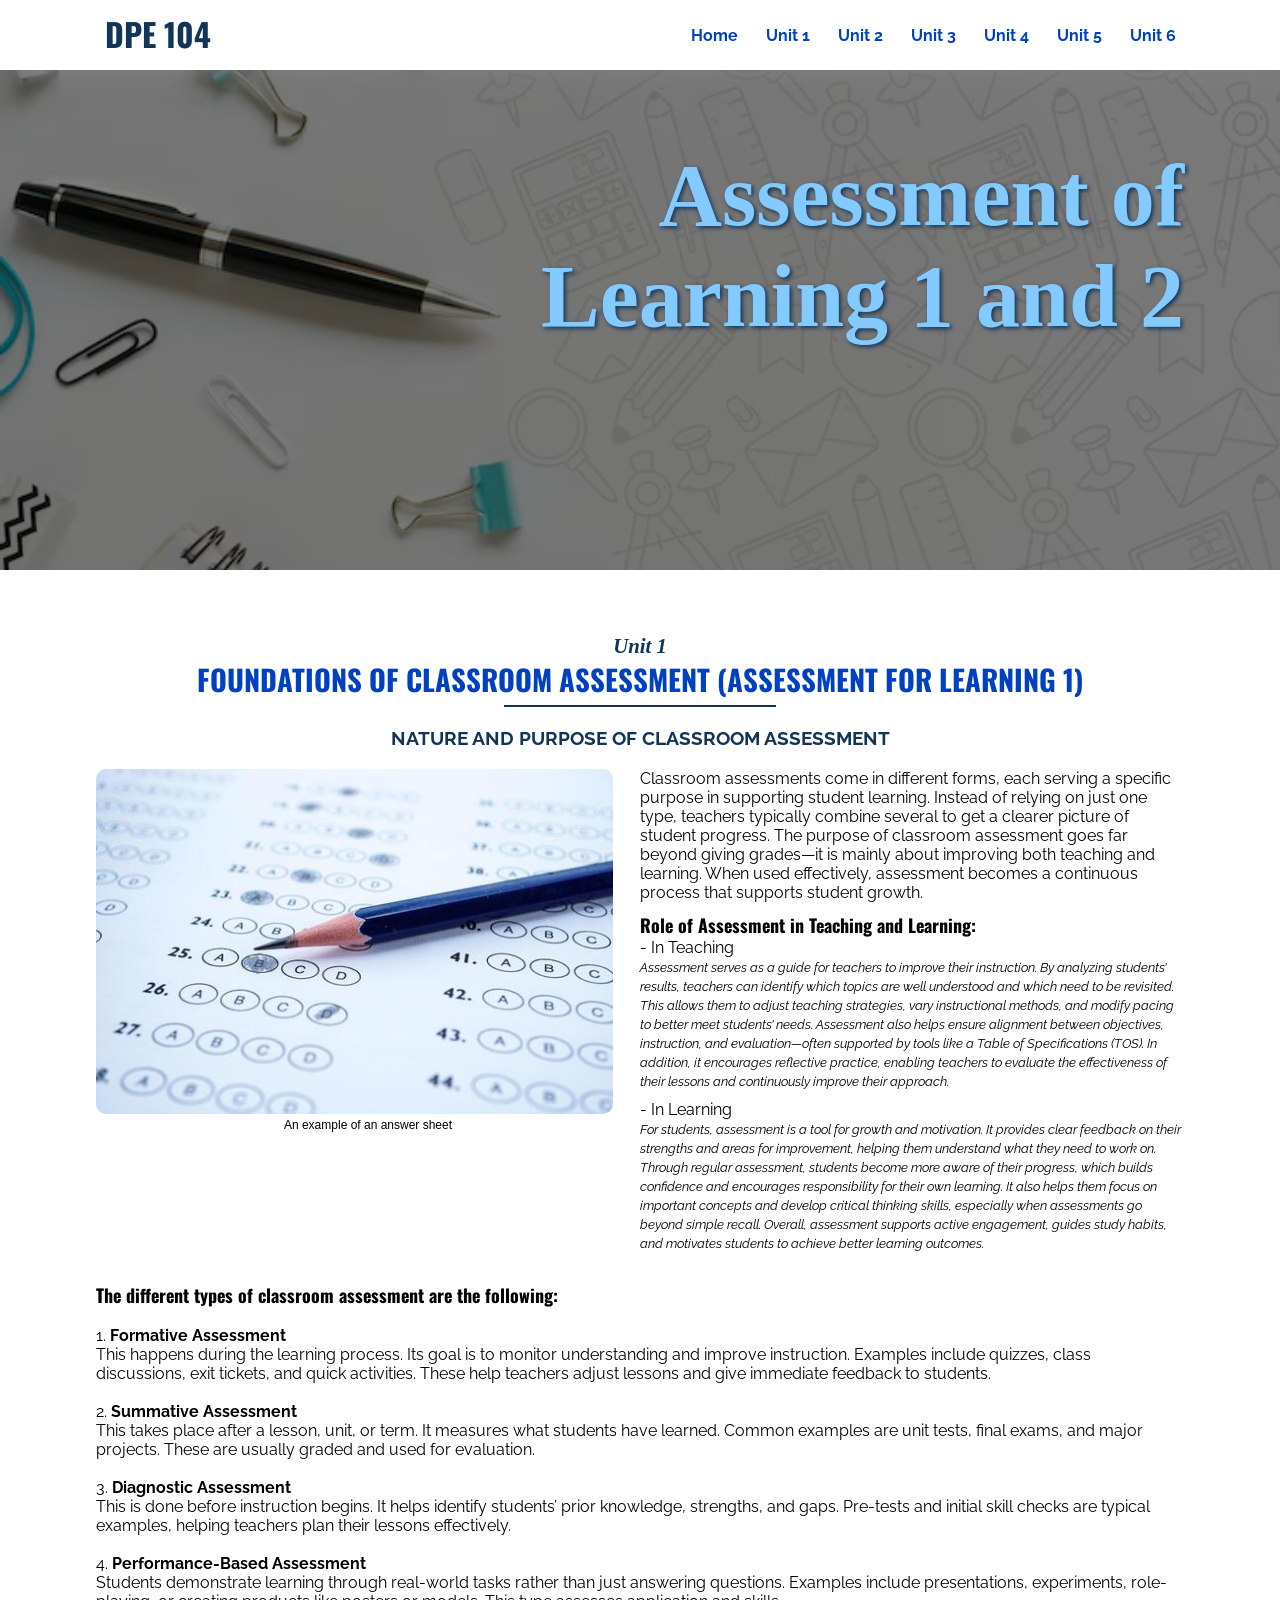
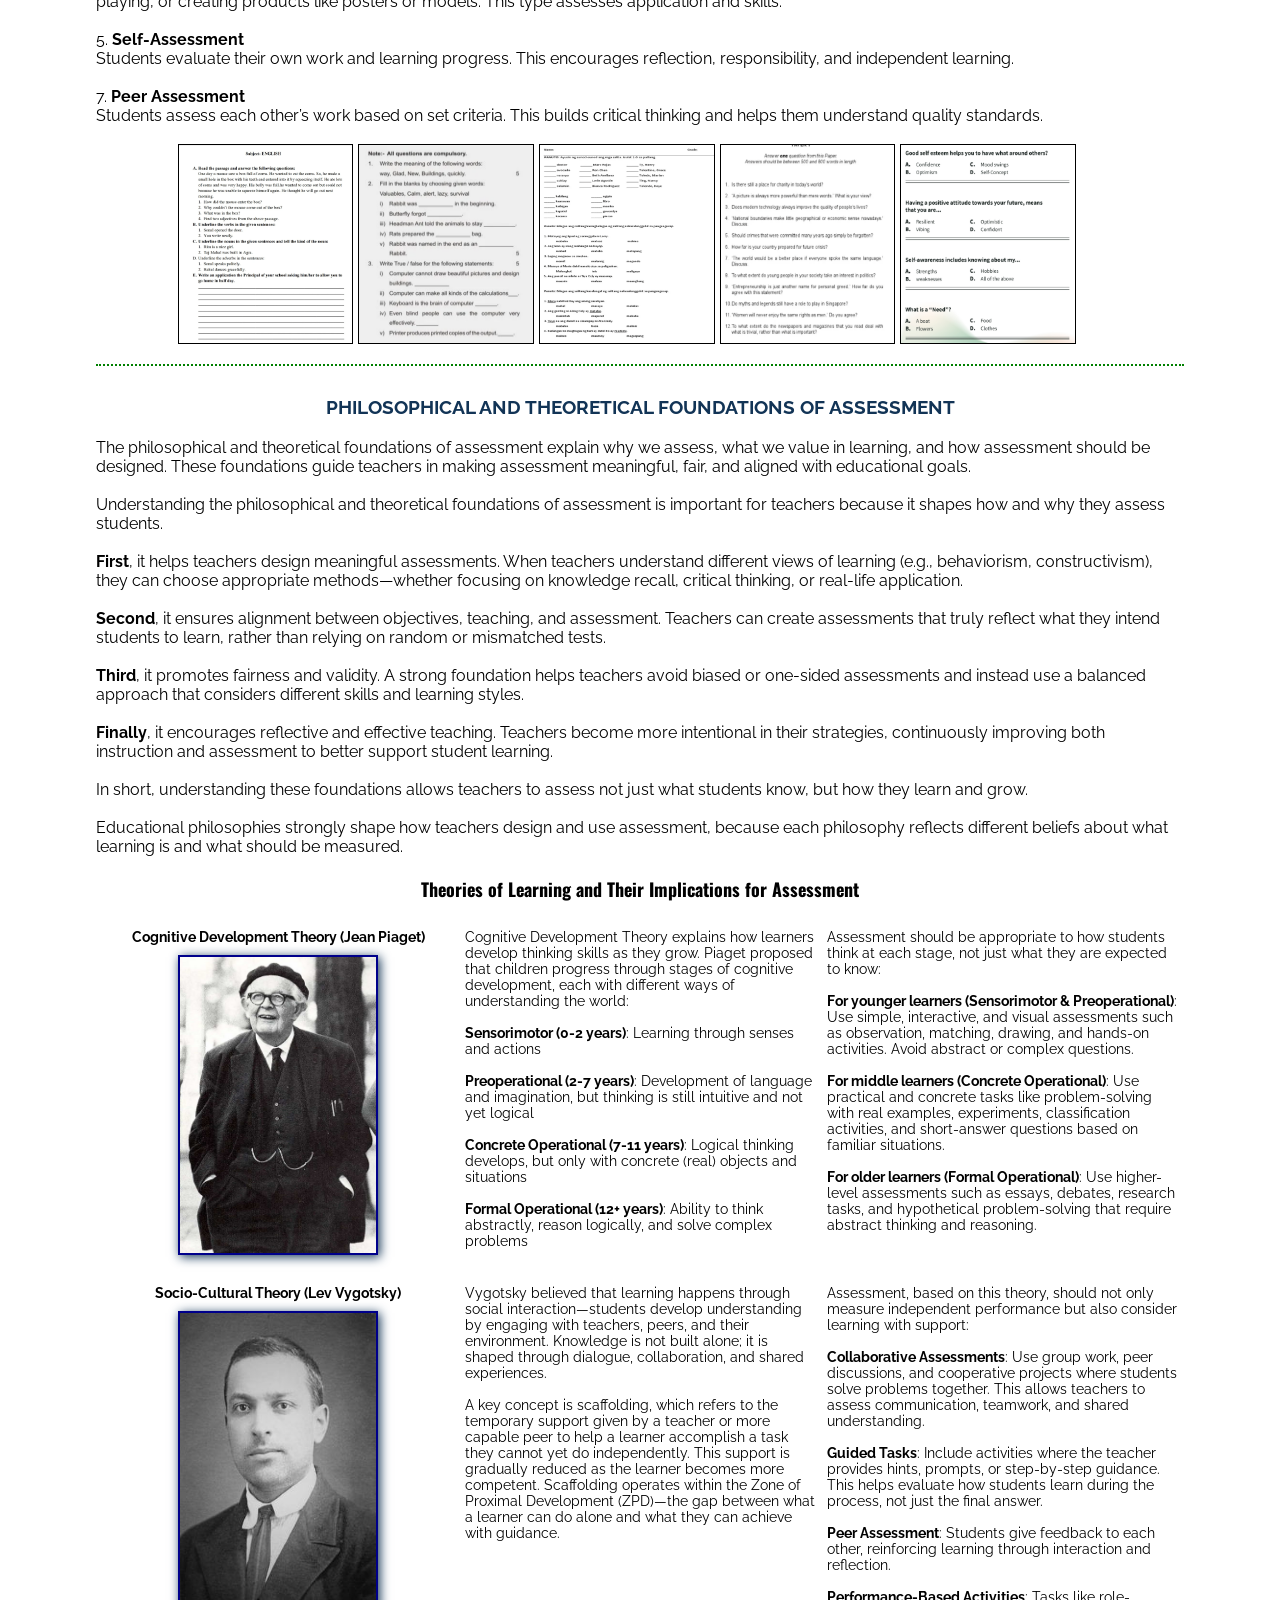
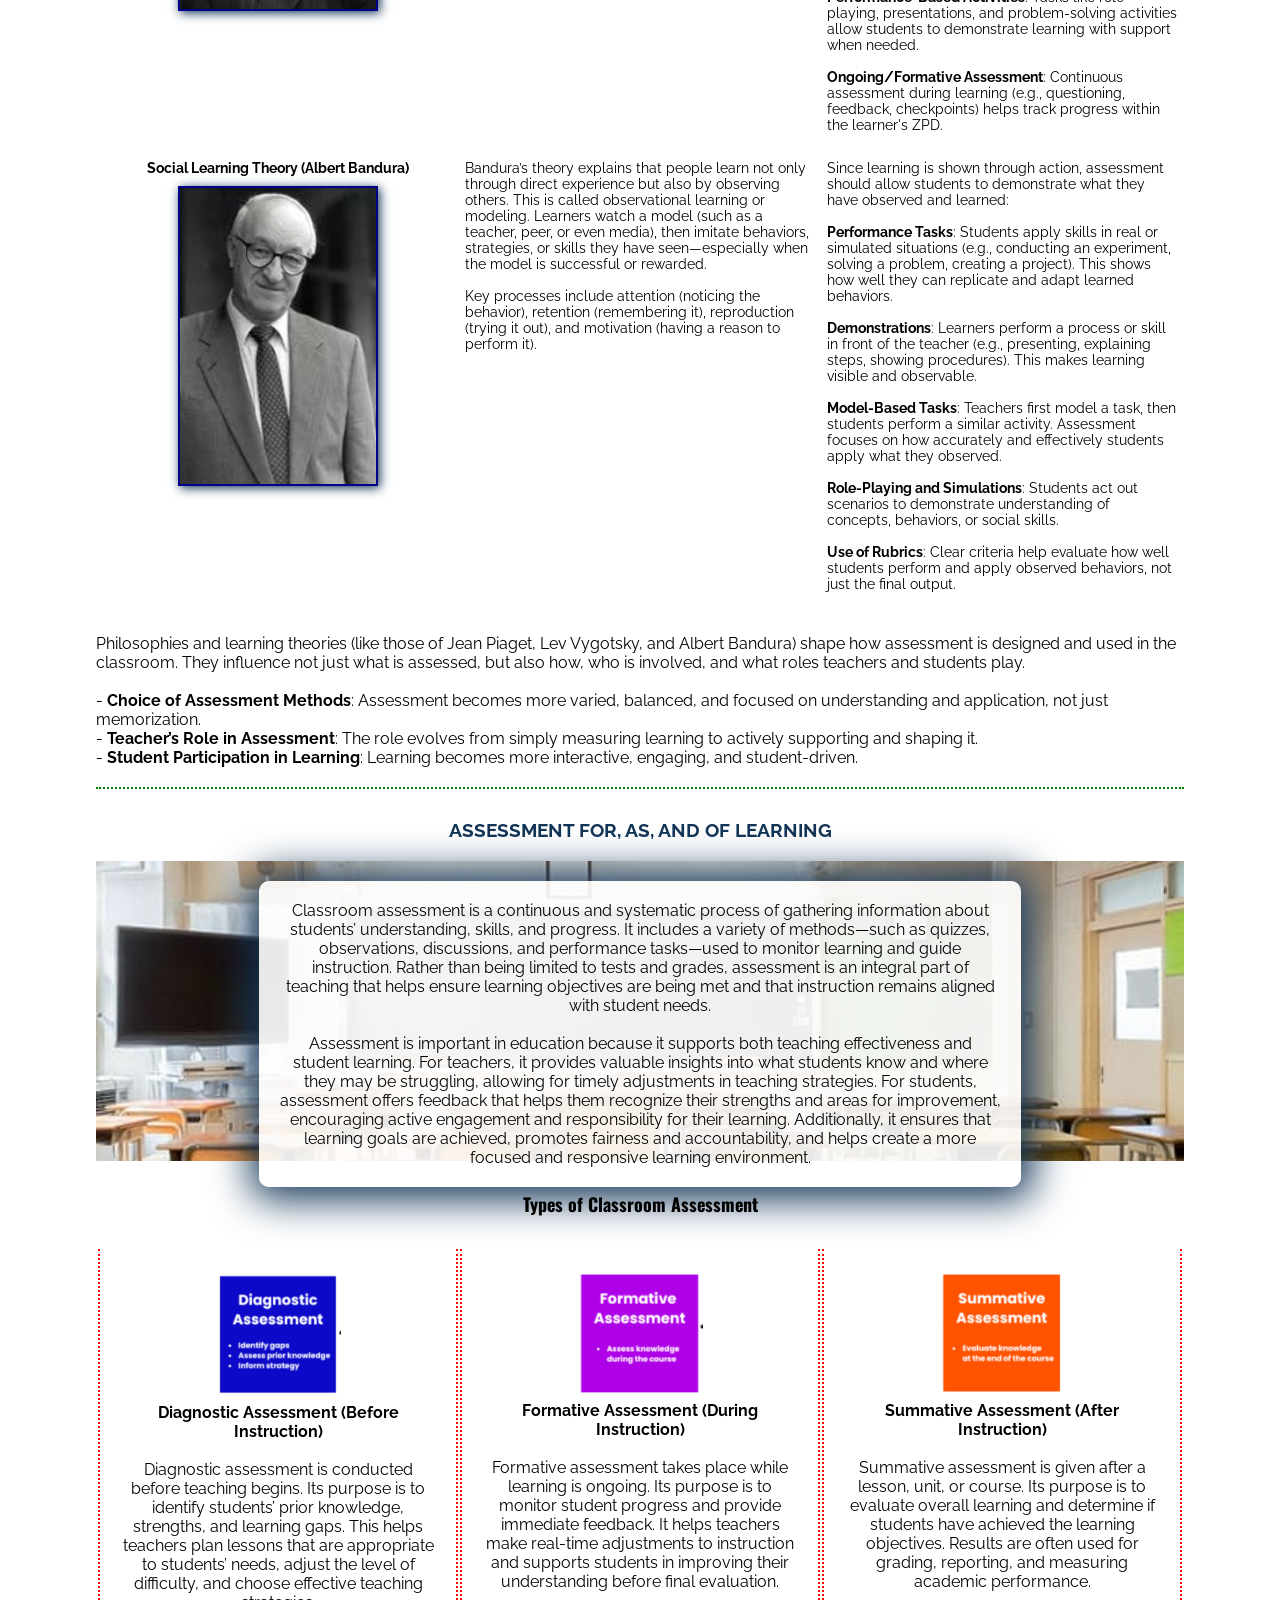
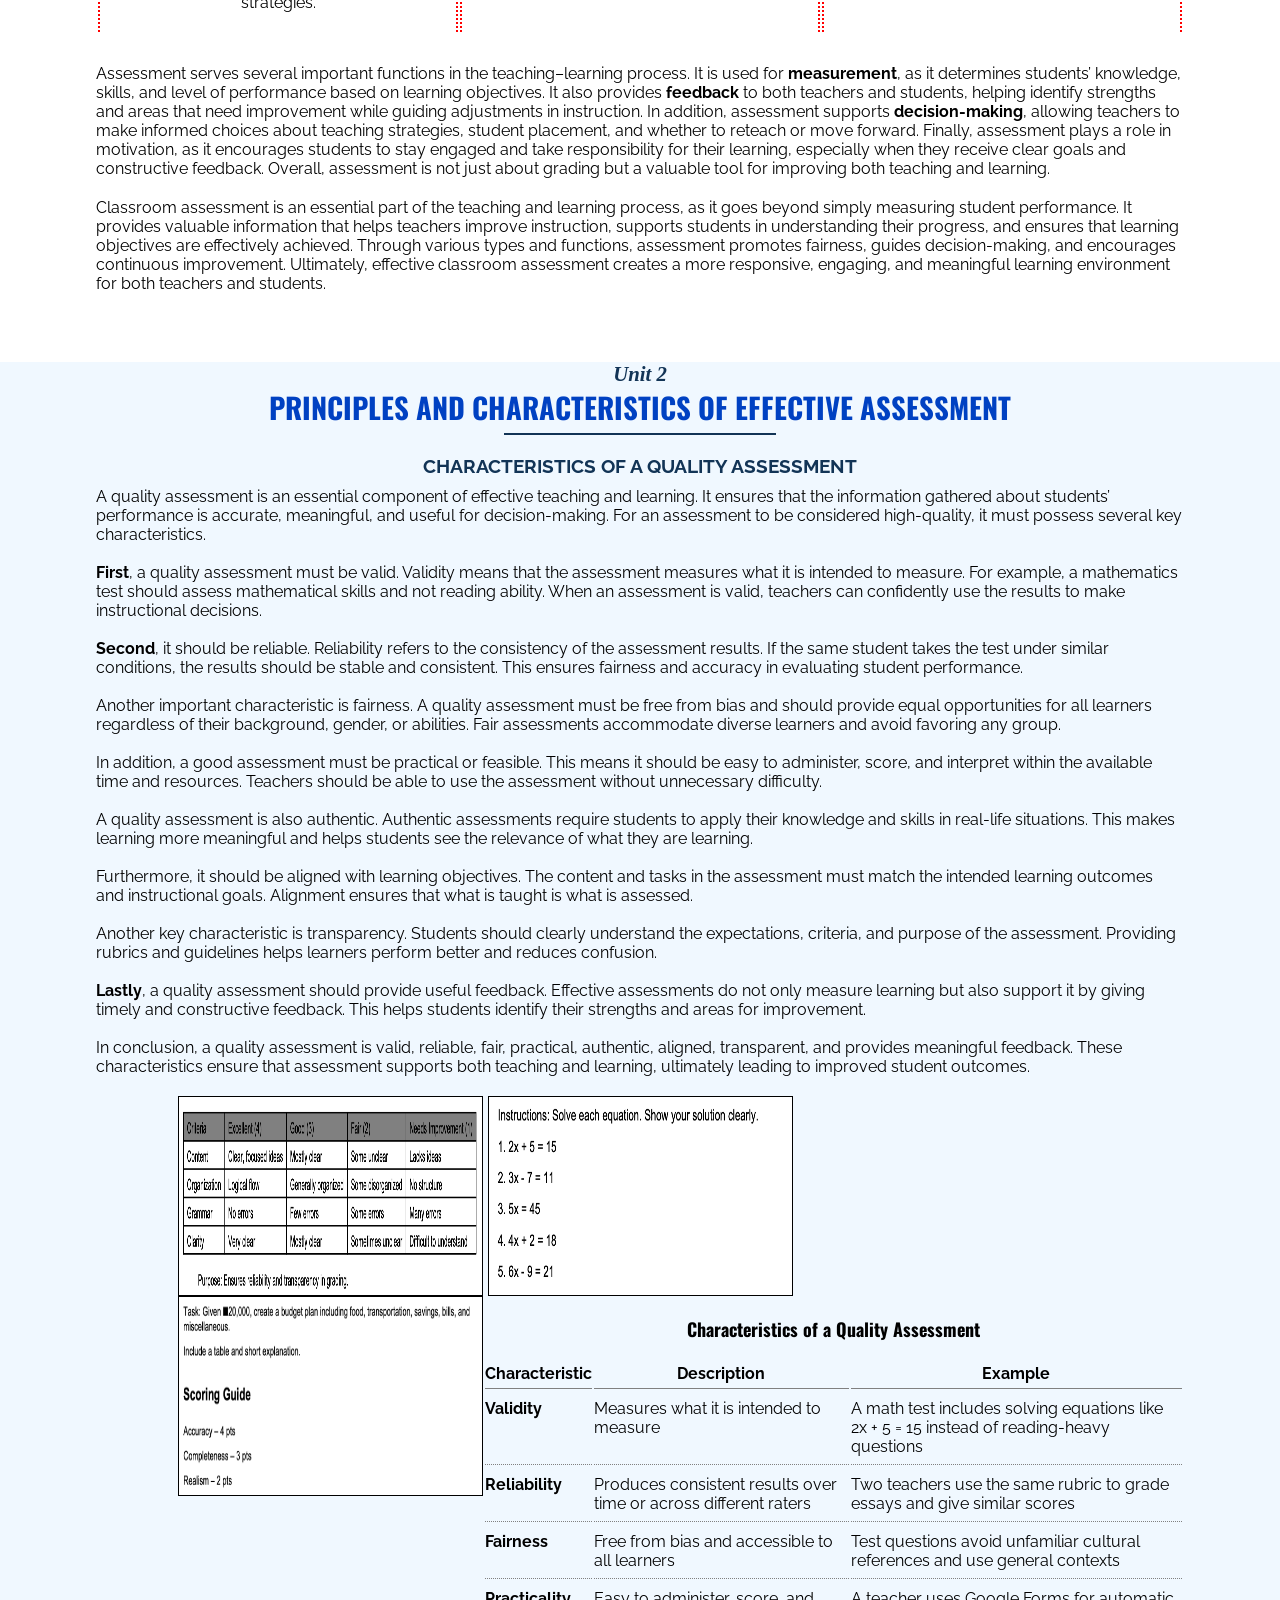
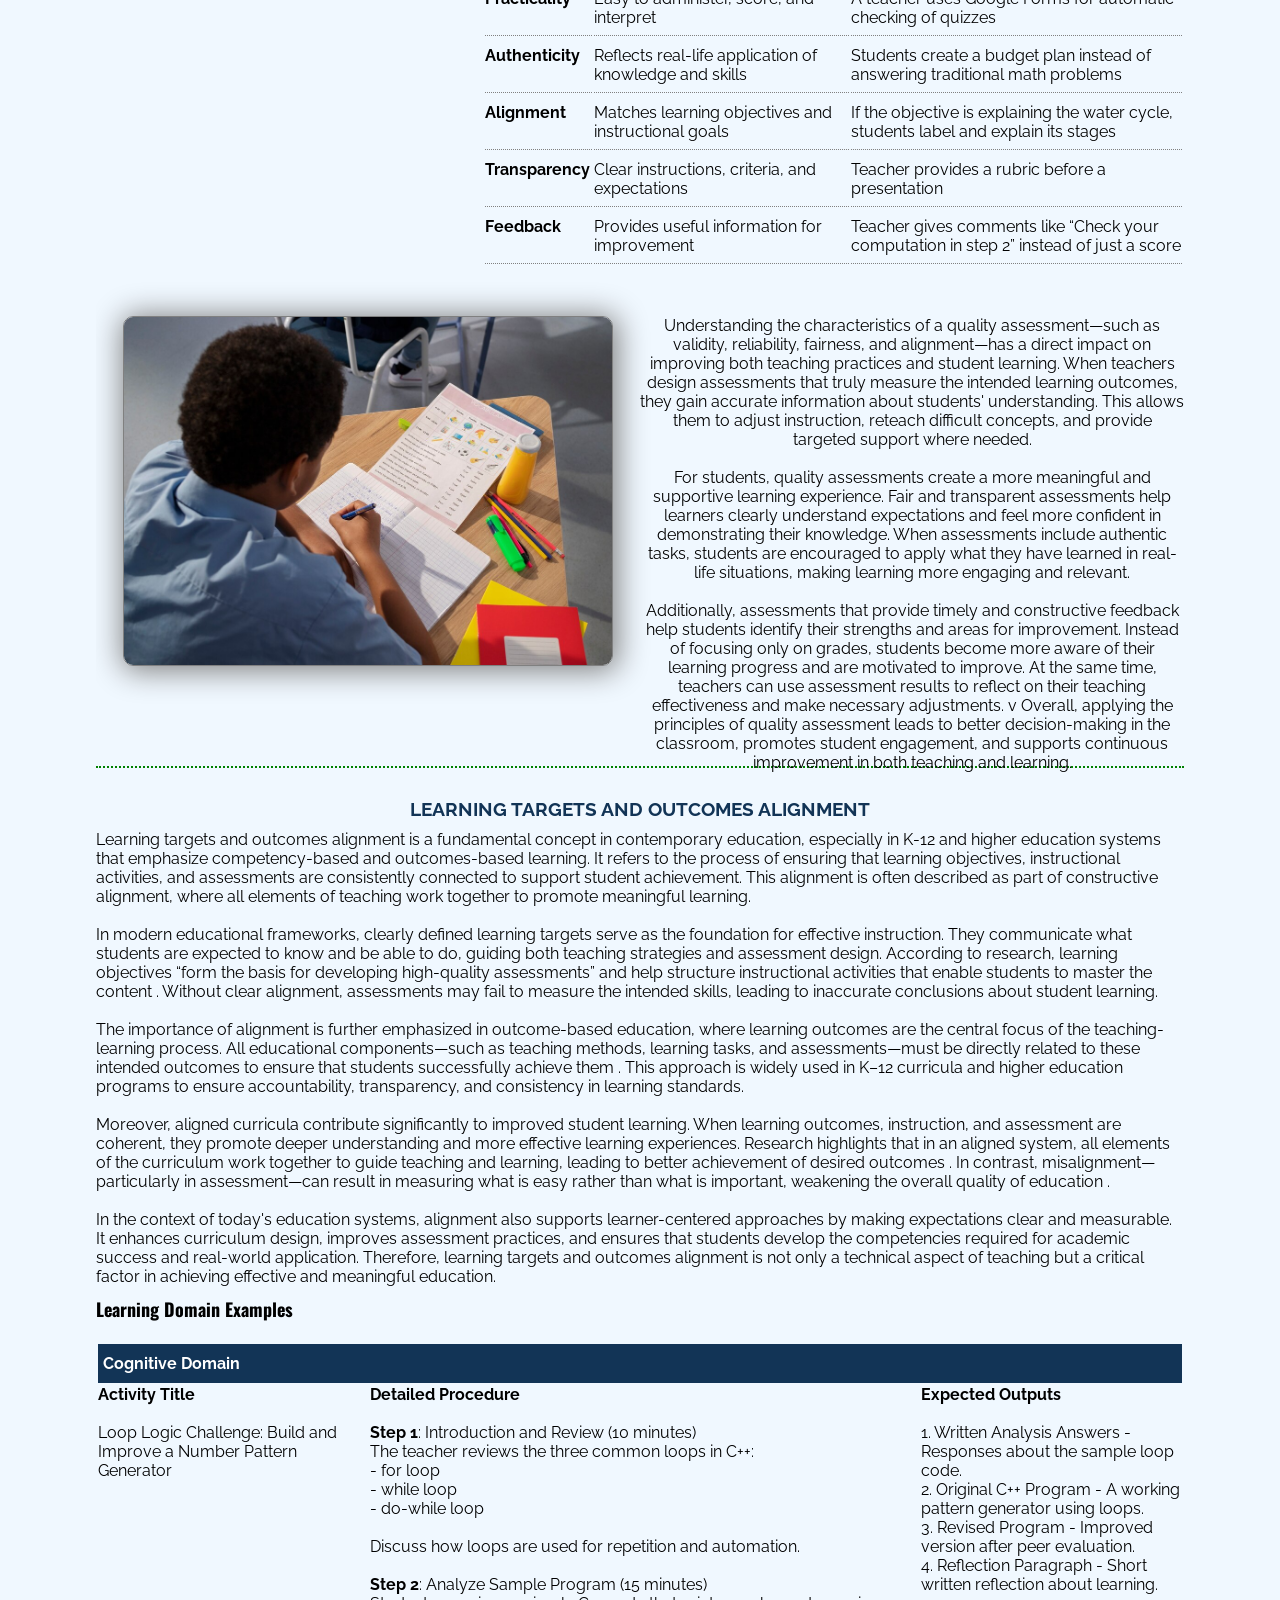
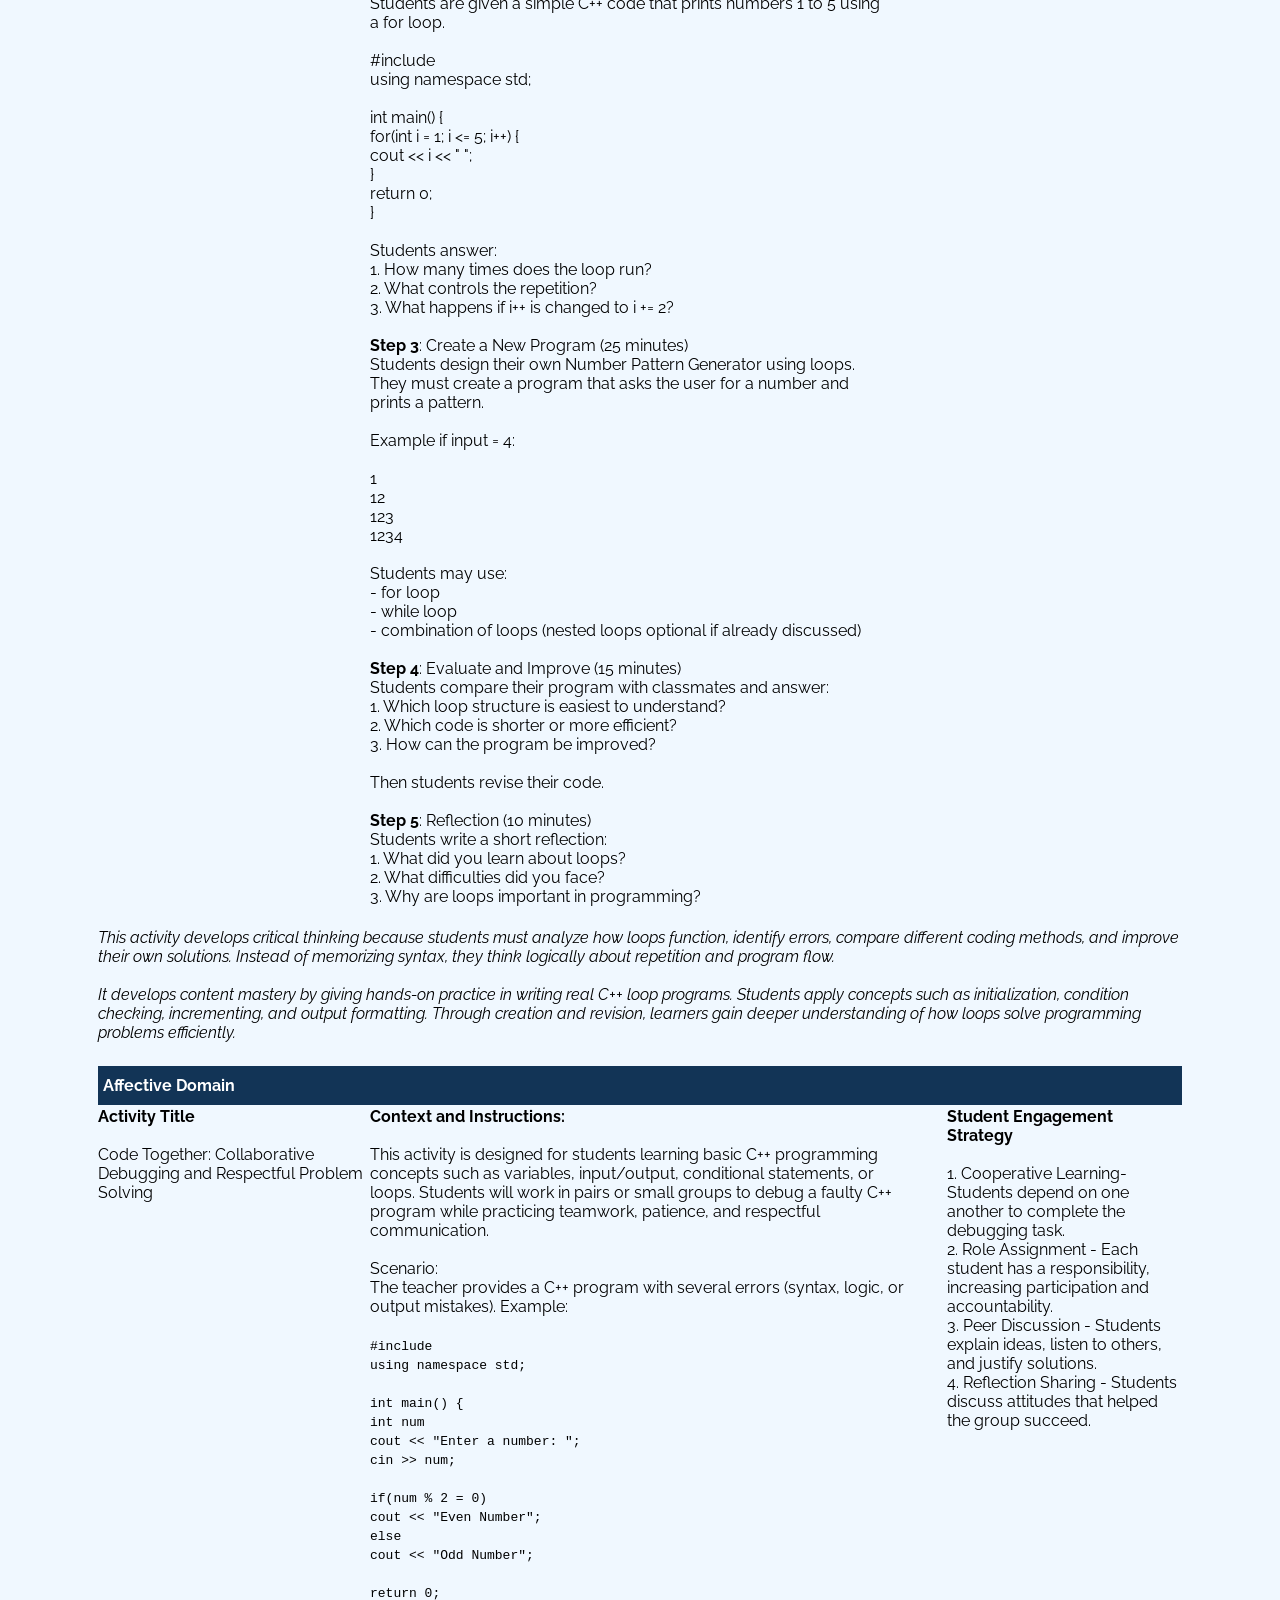
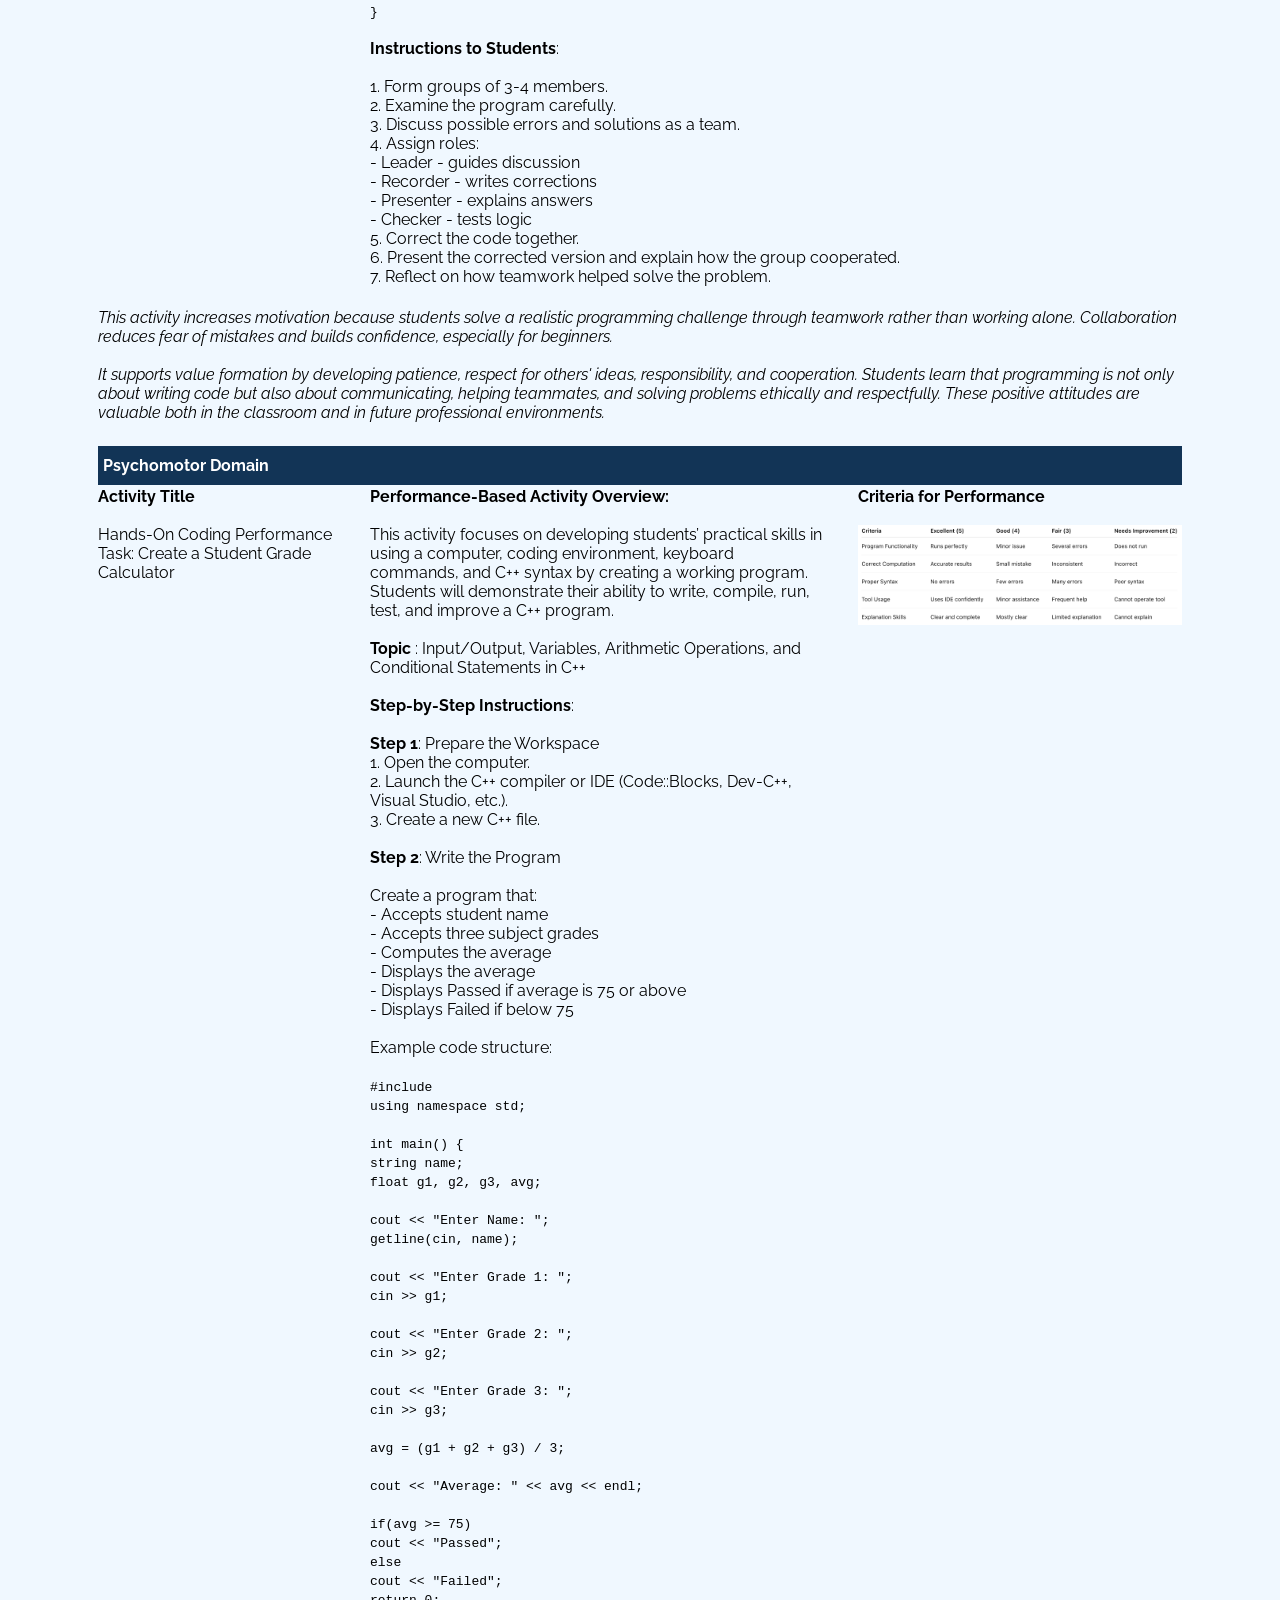
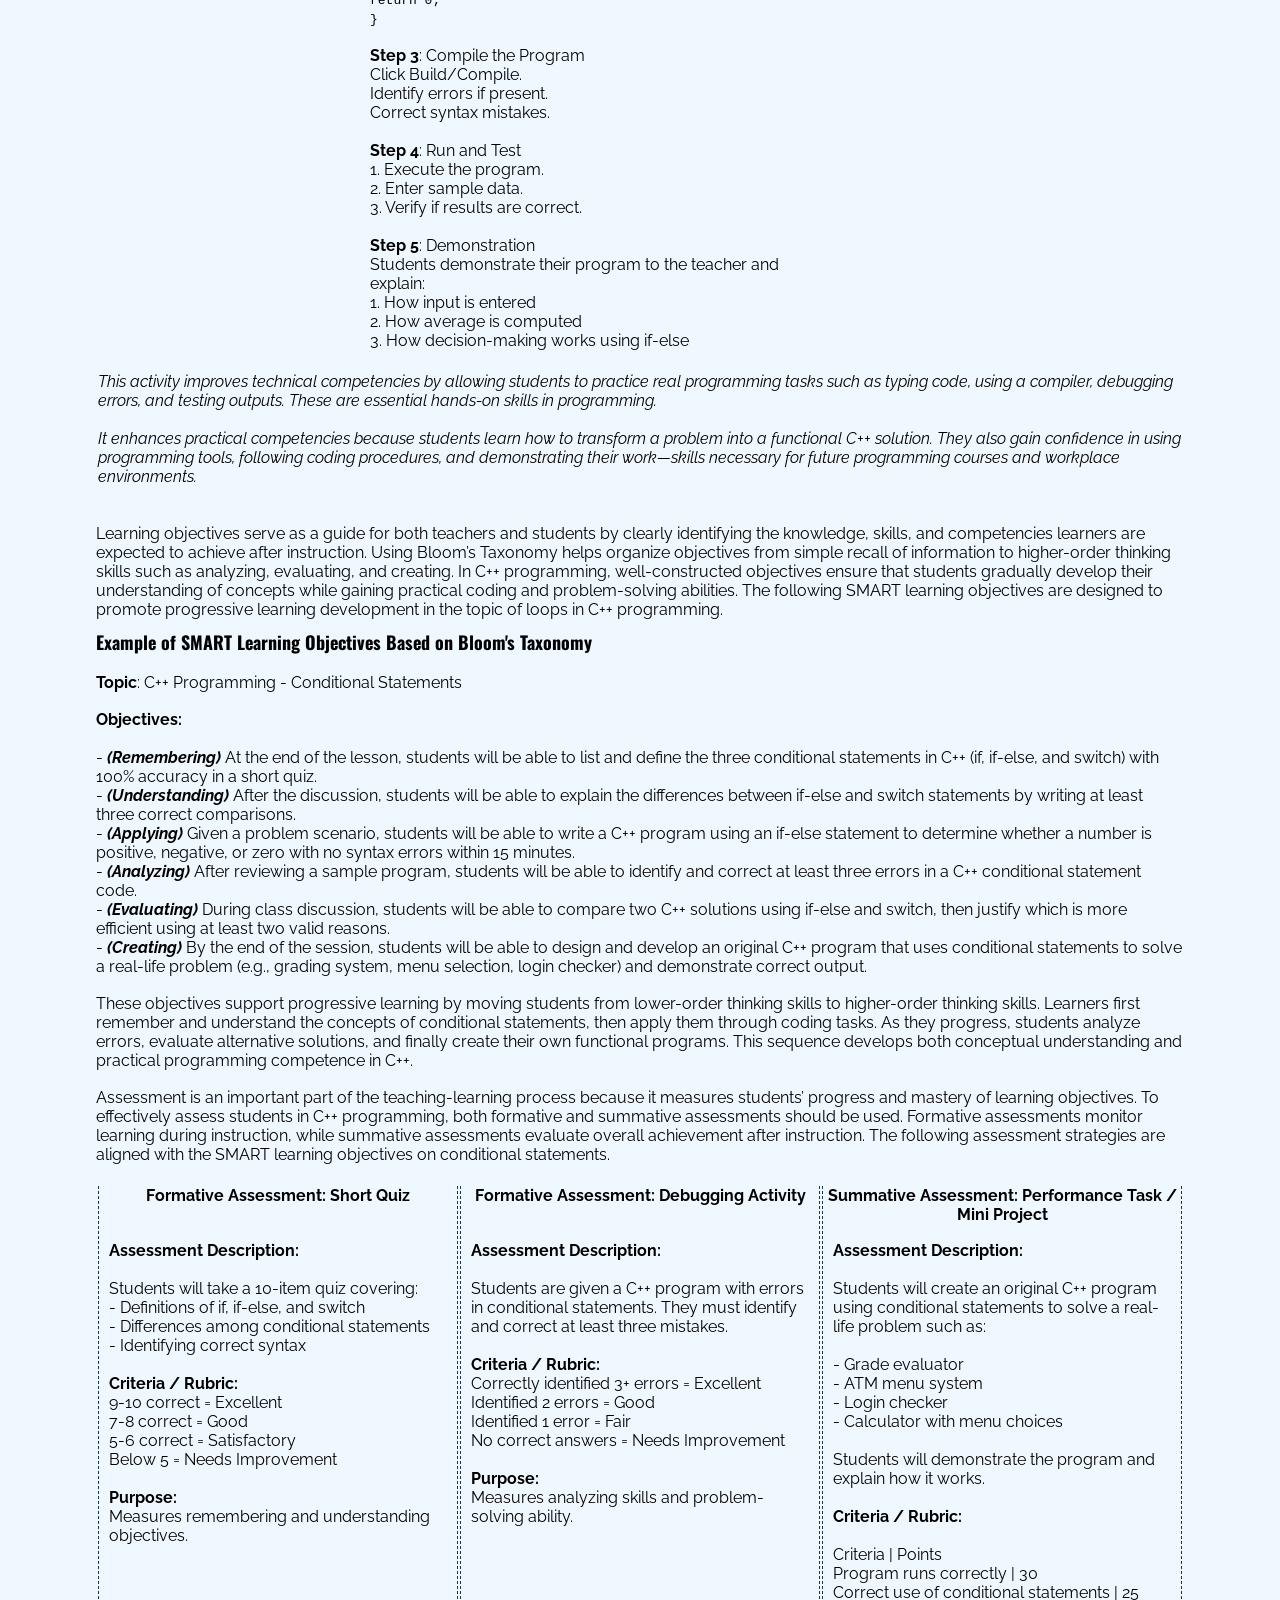
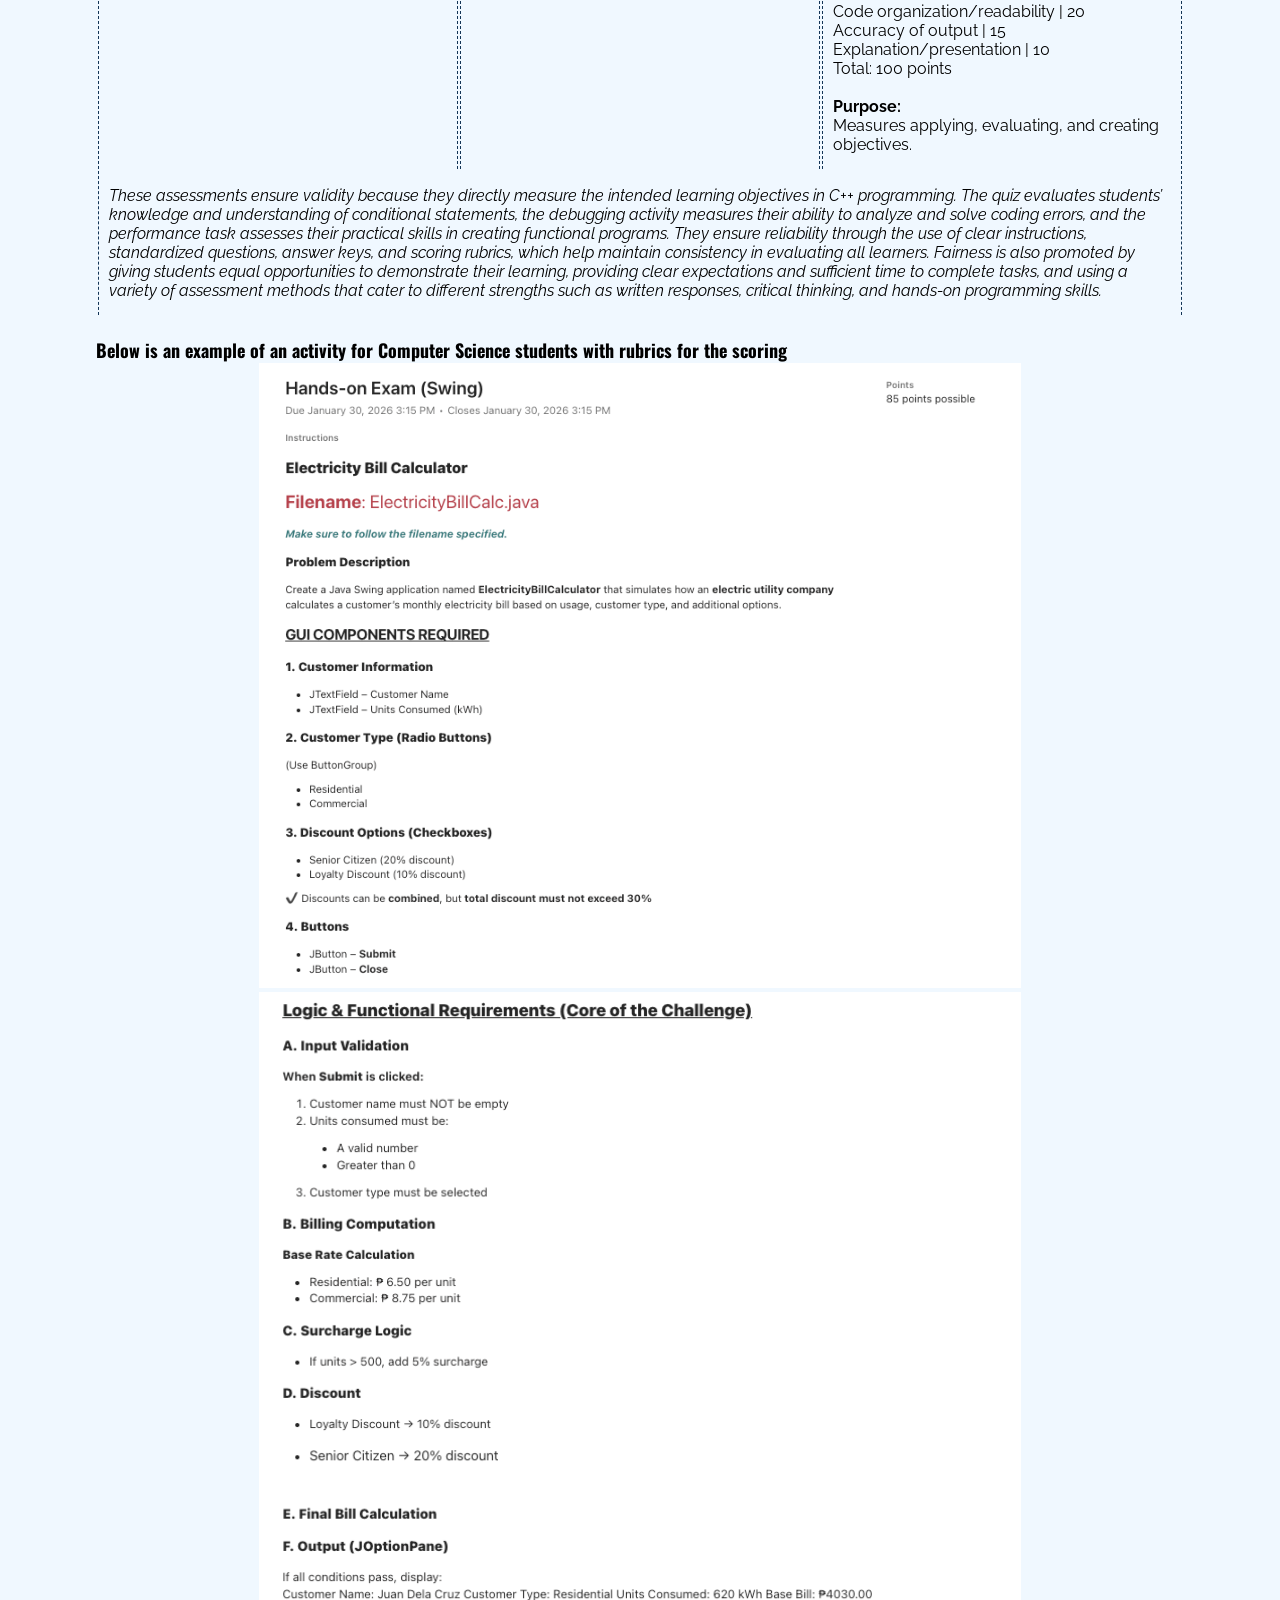
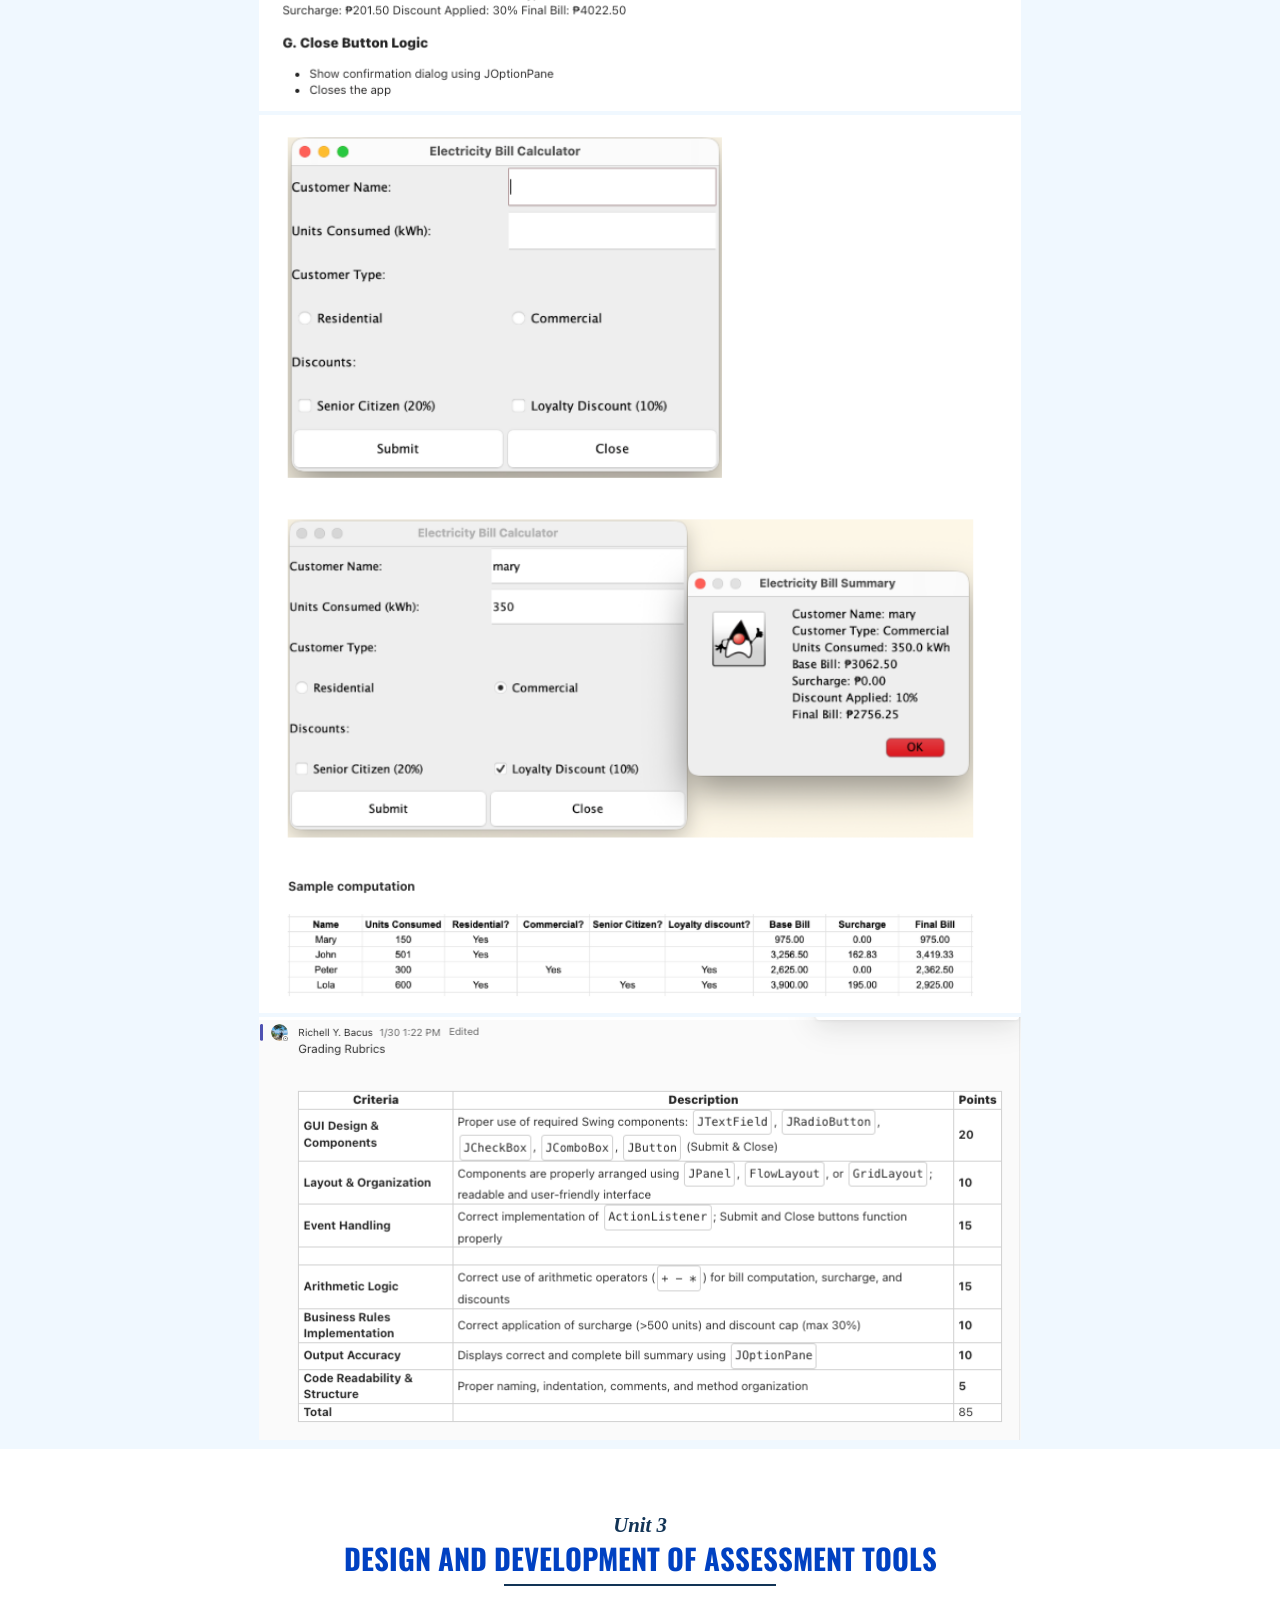
==== commit 57c8edf6: "Add files via upload" ====
--- a/portfolio/index.html
+++ b/portfolio/index.html
@@ -63,30 +63,30 @@
                 </div>
                 
                 <div style="text-align: left; margin-top: 30px;">
-                    <h4>The different types of classroom assessment are the following:</h4>
+                    <h4>The different types of classroom assessment are the following:</h4> <br>
                     <p>
-                        1. Formative Assessment <br>
+                        1. <span class="bold">Formative Assessment </span> <br>
                         This happens during the learning process. Its goal is to monitor understanding and improve instruction. Examples include quizzes, class discussions, exit tickets, and quick activities. These help teachers adjust lessons and give immediate feedback to students. <br><br>
 
-                        2. Summative Assessment <br>
+                        2. <span class="bold">Summative Assessment </span> <br>
                         This takes place after a lesson, unit, or term. It measures what students have learned. Common examples are unit tests, final exams, and major projects. These are usually graded and used for evaluation. <br><br>
 
-                        3. Diagnostic Assessment <br>
+                        3. <span class="bold">Diagnostic Assessment </span> <br>
                         This is done before instruction begins. It helps identify students’ prior knowledge, strengths, and gaps. Pre-tests and initial skill checks are typical examples, helping teachers plan their lessons effectively. <br><br>
 
-                        4. Performance-Based Assessment <br>
+                        4. <span class="bold">Performance-Based Assessment</span> <br>
                         Students demonstrate learning through real-world tasks rather than just answering questions. Examples include presentations, experiments, role-playing, or creating products like posters or models. This type assesses application and skills. <br><br>
 
-                        5. Self-Assessment <br>
+                        5. <span class="bold">Self-Assessment </span> <br>
                         Students evaluate their own work and learning progress. This encourages reflection, responsibility, and independent learning. <br><br>
 
-                        7. Peer Assessment <br>
+                        7. <span class="bold">Peer Assessment </span> <br>
                         Students assess each other’s work based on set criteria. This builds critical thinking and helps them understand quality standards. <br><br>
 
 
                     </p>
                 </div>
-                <div id="images">
+                <div class="images">
                     <img src="assets/images/test-1.png" alt="">
                     <img src="assets/images/test-2.png" alt="">
                     <img src="assets/images/test-3.png" alt="">
@@ -209,8 +209,49 @@
                     </p>
                 </div>
             </div>
-            <div class="lesson">
+            <div class="lesson" id="assessment-for-as" style="border-bottom: none !important; margin-bottom: 5px !important;">
                 <h3>ASSESSMENT FOR, AS, AND OF LEARNING</h3>
+                <div class="assessment-of-learning">
+                    <p>
+                        Classroom assessment is a continuous and systematic process of gathering information about students’ understanding, skills, and progress. It includes a variety of methods—such as quizzes, observations, discussions, and performance tasks—used to monitor learning and guide instruction. Rather than being limited to tests and grades, assessment is an integral part of teaching that helps ensure learning objectives are being met and that instruction remains aligned with student needs.
+                        <br><br>
+                        Assessment is important in education because it supports both teaching effectiveness and student learning. For teachers, it provides valuable insights into what students know and where they may be struggling, allowing for timely adjustments in teaching strategies. For students, assessment offers feedback that helps them recognize their strengths and areas for improvement, encouraging active engagement and responsibility for their learning. Additionally, it ensures that learning goals are achieved, promotes fairness and accountability, and helps create a more focused and responsive learning environment.
+                    </p>
+                </div>
+                 <h4>Types of Classroom Assessment</h4>
+                <table>
+                    <tr>
+                        <td>
+                            <img src="assets/images/diagnostic.png" alt="">
+                            <p>
+                                <span class="bold">Diagnostic Assessment (Before Instruction)</span> <br><br>
+                                Diagnostic assessment is conducted before teaching begins. Its purpose is to identify students’ prior knowledge, strengths, and learning gaps. This helps teachers plan lessons that are appropriate to students’ needs, adjust the level of difficulty, and choose effective teaching strategies.
+                            </p>
+                        </td>
+                        <td>
+                             <img src="assets/images/formative.png" alt="">
+                            <p>
+                                <span class="bold">Formative Assessment (During Instruction)</span> <br> <br>
+                                Formative assessment takes place while learning is ongoing. Its purpose is to monitor student progress and provide immediate feedback. It helps teachers make real-time adjustments to instruction and supports students in improving their understanding before final evaluation.
+                            </p>
+                        </td>
+                        <td>
+                             <img src="assets/images/summative.png
+                             " alt="">
+                            <p>
+                                <span class="bold">Summative Assessment (After Instruction)</span> <br><br>
+                                Summative assessment is given after a lesson, unit, or course. Its purpose is to evaluate overall learning and determine if students have achieved the learning objectives. Results are often used for grading, reporting, and measuring academic performance.
+                            </p>
+                        </td>
+                    </tr>
+                </table>
+
+                <p style="margin-top: 30px; text-align: left;">
+                    Assessment serves several important functions in the teaching–learning process. It is used for <span class="bold">measurement</span>, as it determines students’ knowledge, skills, and level of performance based on learning objectives. It also provides <span class="bold">feedback</span> to both teachers and students, helping identify strengths and areas that need improvement while guiding adjustments in instruction. In addition, assessment supports <span class="bold">decision-making</span>, allowing teachers to make informed choices about teaching strategies, student placement, and whether to reteach or move forward. Finally, assessment plays a role in motivation, as it encourages students to stay engaged and take responsibility for their learning, especially when they receive clear goals and constructive feedback. Overall, assessment is not just about grading but a valuable tool for improving both teaching and learning.
+                </p>
+                <p style="margin-top: 20px; text-align: left;">
+                    Classroom assessment is an essential part of the teaching and learning process, as it goes beyond simply measuring student performance. It provides valuable information that helps teachers improve instruction, supports students in understanding their progress, and ensures that learning objectives are effectively achieved. Through various types and functions, assessment promotes fairness, guides decision-making, and encourages continuous improvement. Ultimately, effective classroom assessment creates a more responsive, engaging, and meaningful learning environment for both teachers and students.
+                </p>
             </div>
         </div>
 
@@ -222,11 +263,500 @@
                     <h2>PRINCIPLES AND CHARACTERISTICS OF EFFECTIVE ASSESSMENT</h2>
                     <hr>
                 </div>
-                <div class="lesson">
+                <div class="lesson" id="quality-assessment">
                     <h3>CHARACTERISTICS OF A QUALITY ASSESSMENT</h3>
-                </div>
-                <div class="lesson">
+                    <div id="characteristics-assessment">
+                        <p style="text-align: left;">
+                            A quality assessment is an essential component of effective teaching and learning. It ensures that the information gathered about students’ performance is accurate, meaningful, and useful for decision-making. For an assessment to be considered high-quality, it must possess several key characteristics. <br><br>
+
+                            <span class="bold">First</span>, a quality assessment must be valid. Validity means that the assessment measures what it is intended to measure. For example, a mathematics test should assess mathematical skills and not reading ability. When an assessment is valid, teachers can confidently use the results to make instructional decisions.<br><br>
+
+                            <span class="bold">Second</span>, it should be reliable. Reliability refers to the consistency of the assessment results. If the same student takes the test under similar conditions, the results should be stable and consistent. This ensures fairness and accuracy in evaluating student performance.<br><br>
+
+                            Another important characteristic is fairness. A quality assessment must be free from bias and should provide equal opportunities for all learners regardless of their background, gender, or abilities. Fair assessments accommodate diverse learners and avoid favoring any group.<br><br>
+
+                            In addition, a good assessment must be practical or feasible. This means it should be easy to administer, score, and interpret within the available time and resources. Teachers should be able to use the assessment without unnecessary difficulty.<br><br>
+
+                            A quality assessment is also authentic. Authentic assessments require students to apply their knowledge and skills in real-life situations. This makes learning more meaningful and helps students see the relevance of what they are learning.<br><br>
+
+                            Furthermore, it should be aligned with learning objectives. The content and tasks in the assessment must match the intended learning outcomes and instructional goals. Alignment ensures that what is taught is what is assessed.<br><br>
+
+                            Another key characteristic is transparency. Students should clearly understand the expectations, criteria, and purpose of the assessment. Providing rubrics and guidelines helps learners perform better and reduces confusion.<br><br>
+
+                            <span class="bold">Lastly</span>, a quality assessment should provide useful feedback. Effective assessments do not only measure learning but also support it by giving timely and constructive feedback. This helps students identify their strengths and areas for improvement.<br><br>
+
+                            In conclusion, a quality assessment is valid, reliable, fair, practical, authentic, aligned, transparent, and provides meaningful feedback. These characteristics ensure that assessment supports both teaching and learning, ultimately leading to improved student outcomes.
+                        </p>
+                        <div class="images" style="margin-top: 20px;">
+                            <img src="assets/images/assessment-1.png" alt="" style="width: 33%;">
+                            <img src="assets/images/assessment-2.png" alt="" style="width: 33%;">
+                            <img src="assets/images/assessment-3.png" alt="" style="width: 33%; margin-right: 0;">
+                        </div>
+                        <h4 style="margin: 20px 0;">Characteristics of a Quality Assessment</h4>
+                        <table>
+                            <tr>
+                                <th>Characteristic</th>
+                                <th>Description</th>
+                                <th>Example</th>
+                            </tr>
+                            <tr>
+                                <td>Validity</td>
+                                <td>Measures what it is intended to measure</td>
+                                <td>A math test includes solving equations like 2x + 5 = 15 instead of reading-heavy questions</td>
+                            </tr>
+                            <tr>
+                                <td>Reliability</td>
+                                <td>Produces consistent results over time or across different raters</td>
+                                <td>Two teachers use the same rubric to grade essays and give similar scores</td>
+                            </tr>
+                            <tr>
+                                <td>Fairness</td>
+                                <td>Free from bias and accessible to all learners</td>
+                                <td>Test questions avoid unfamiliar cultural references and use general contexts</td>
+                            </tr>
+                            <tr>
+                                <td>Practicality</td>
+                                <td>Easy to administer, score, and interpret</td>
+                                <td>A teacher uses Google Forms for automatic checking of quizzes</td>
+                            </tr>
+                            <tr>
+                                <td>Authenticity</td>
+                                <td>Reflects real-life application of knowledge and skills</td>
+                                <td>Students create a budget plan instead of answering traditional math problems</td>
+                            </tr>
+                            <tr>
+                                <td>Alignment</td>
+                                <td>Matches learning objectives and instructional goals</td>
+                                <td>If the objective is explaining the water cycle, students label and explain its stages</td>
+                            </tr>
+                            <tr>
+                                <td>Transparency</td>
+                                <td>Clear instructions, criteria, and expectations</td>
+                                <td>Teacher provides a rubric before a presentation</td>
+                            </tr>
+                            <tr>
+                                <td>Feedback</td>
+                                <td>Provides useful information for improvement</td>
+                                <td>Teacher gives comments like “Check your computation in step 2” instead of just a score</td>
+                            </tr>
+                        </table>
+                        <div id="classroom-assessment">
+                            <div id="assessment-left">
+                                <img src="assets/images/classroom-assessment1.jpg" alt="">
+                            </div>
+                            <div id="assessment-right">
+                                <p>
+                                    Understanding the characteristics of a quality assessment—such as validity, reliability, fairness, and alignment—has a direct impact on improving both teaching practices and student learning. When teachers design assessments that truly measure the intended learning outcomes, they gain accurate information about students' understanding. This allows them to adjust instruction, reteach difficult concepts, and provide targeted support where needed. <br><br>
+
+                                    For students, quality assessments create a more meaningful and supportive learning experience. Fair and transparent assessments help learners clearly understand expectations and feel more confident in demonstrating their knowledge. When assessments include authentic tasks, students are encouraged to apply what they have learned in real-life situations, making learning more engaging and relevant. <br><br>
+
+                                    Additionally, assessments that provide timely and constructive feedback help students identify their strengths and areas for improvement. Instead of focusing only on grades, students become more aware of their learning progress and are motivated to improve. At the same time, teachers can use assessment results to reflect on their teaching effectiveness and make necessary adjustments. v
+
+                                    Overall, applying the principles of quality assessment leads to better decision-making in the classroom, promotes student engagement, and supports continuous improvement in both teaching and learning.
+                                </p>
+                            </div>
+                        </div>
+                        
+                    </div>
+                </div>
+                <div class="lesson" id="targets-outcomes-alignment" style="border-bottom: none !important; margin-bottom: 5px !important;">
                     <h3>LEARNING TARGETS AND OUTCOMES ALIGNMENT</h3>
+                    <p style="text-align: left; margin-top: 10px;">
+                        Learning targets and outcomes alignment is a fundamental concept in contemporary education, especially in K-12 and higher education systems that emphasize competency-based and outcomes-based learning. It refers to the process of ensuring that learning objectives, instructional activities, and assessments are consistently connected to support student achievement. This alignment is often described as part of constructive alignment, where all elements of teaching work together to promote meaningful learning. <br><br>
+
+                        In modern educational frameworks, clearly defined learning targets serve as the foundation for effective instruction. They communicate what students are expected to know and be able to do, guiding both teaching strategies and assessment design. According to research, learning objectives “form the basis for developing high-quality assessments” and help structure instructional activities that enable students to master the content . Without clear alignment, assessments may fail to measure the intended skills, leading to inaccurate conclusions about student learning.<br><br>
+
+                        The importance of alignment is further emphasized in outcome-based education, where learning outcomes are the central focus of the teaching-learning process. All educational components—such as teaching methods, learning tasks, and assessments—must be directly related to these intended outcomes to ensure that students successfully achieve them . This approach is widely used in K–12 curricula and higher education programs to ensure accountability, transparency, and consistency in learning standards.<br><br>
+
+                        Moreover, aligned curricula contribute significantly to improved student learning. When learning outcomes, instruction, and assessment are coherent, they promote deeper understanding and more effective learning experiences. Research highlights that in an aligned system, all elements of the curriculum work together to guide teaching and learning, leading to better achievement of desired outcomes . In contrast, misalignment—particularly in assessment—can result in measuring what is easy rather than what is important, weakening the overall quality of education .<br><br>
+
+                        In the context of today's education systems, alignment also supports learner-centered approaches by making expectations clear and measurable. It enhances curriculum design, improves assessment practices, and ensures that students develop the competencies required for academic success and real-world application. Therefore, learning targets and outcomes alignment is not only a technical aspect of teaching but a critical factor in achieving effective and meaningful education.
+                    </p>
+                    <h4 style="text-align: left; margin-top: 10px;">Learning Domain Examples</h4>
+                    <table style="text-align: left; margin-top: 20px;" class="learning-domain">
+                        <tr>
+                            <th colspan="3" style="background-color: #123456; color: #fff; padding: 10px 5px;">Cognitive Domain</th>
+                        </tr>
+                        <tr>
+                            <td style="width: 25%;">
+                                <span class="bold">Activity Title </span> <br><br>
+                                Loop Logic Challenge: Build and Improve a Number Pattern Generator
+                            </td>
+                            <td style="padding-right: 30px;">
+                                <p>
+                                    <span class="bold">Detailed Procedure</span> <br><br>
+                                        <span class="bold">Step 1</span>: Introduction and Review (10 minutes) <br>
+
+                                        The teacher reviews the three common loops in C++: <br>
+                                            - for loop <br>
+                                            - while loop <br>
+                                            - do-while loop <br>
+                                        <br>
+                                        Discuss how loops are used for repetition and automation. <br>
+                                        <br>
+                                        <span class="bold">Step 2</span>: Analyze Sample Program (15 minutes)<br>
+
+                                        Students are given a simple C++ code that prints numbers 1 to 5 using a for loop.<br><br>
+
+                                        #include <iostream><br>
+                                        using namespace std;<br>
+                                        <br>
+                                        int main() { <br>
+                                            for(int i = 1; i <= 5; i++) { <br>
+                                                cout << i << " ";<br>
+                                            }<br>
+                                            return 0;<br>
+                                        }<br>
+                                        <br>
+                                        Students answer:<br>
+
+                                        1. How many times does the loop run? <br>
+                                        2. What controls the repetition? <br>
+                                        3. What happens if i++ is changed to i += 2? <br>
+                                        <br>
+                                        <span class="bold">Step 3</span>: Create a New Program (25 minutes) <br>
+
+                                        Students design their own Number Pattern Generator using loops. They must create a program that asks the user for a number and prints a pattern. <br>
+                                        <br>
+                                        Example if input = 4: <br>
+                                        <br>
+                                        1 <br>
+                                        12 <br>
+                                        123 <br>
+                                        1234 <br>
+                                        <br>
+                                        Students may use: <br>
+                                        - for loop <br>
+                                        - while loop <br>
+                                        - combination of loops (nested loops optional if already discussed)<br>
+                                        <br>
+                                        <span class="bold">Step 4</span>: Evaluate and Improve (15 minutes)<br>
+
+                                        Students compare their program with classmates and answer:<br>
+
+                                        1. Which loop structure is easiest to understand? <br>
+                                        2. Which code is shorter or more efficient? <br>
+                                        3. How can the program be improved? <br>
+                                        <br>
+                                        Then students revise their code.<br>
+                                        <br>
+                                        <span class="bold">Step 5</span>: Reflection (10 minutes) <br>
+
+                                        Students write a short reflection: <br>
+
+                                        1. What did you learn about loops? <br>
+                                        2. What difficulties did you face? <br>
+                                        3. Why are loops important in programming?<br>
+                                </p>
+                            </td>
+                            <td>
+                                <p>
+                                    <span class="bold">Expected Outputs</span> <br> <br>
+                                        1. Written Analysis Answers - Responses about the sample loop code.<br>
+                                        2. Original C++ Program - A working pattern generator using loops.<br>
+                                        3. Revised Program - Improved version after peer evaluation.<br>
+                                        4. Reflection Paragraph - Short written reflection about learning.
+                                </p>
+                            </td>
+                        </tr>
+                        <tr>
+                            <td colspan="3" style="font-style: italic; padding-top: 20px;">
+                                <p>
+                                    This activity develops critical thinking because students must analyze how loops function, identify errors, compare different coding methods, and improve their own solutions. Instead of memorizing syntax, they think logically about repetition and program flow. <br><br>
+
+                                    It develops content mastery by giving hands-on practice in writing real C++ loop programs. Students apply concepts such as initialization, condition checking, incrementing, and output formatting. Through creation and revision, learners gain deeper understanding of how loops solve programming problems efficiently.
+                                </p>
+                            </td>
+                        </tr>
+                    </table>
+                    <table style="text-align: left; margin-top: 20px;" class="learning-domain">
+                        <tr>
+                            <th colspan="3" style="background-color: #123456; color: #fff; padding: 10px 5px;">Affective Domain</th>
+                        </tr>
+                        <tr>
+                            <td style="width: 25%;">
+                                <span class="bold">Activity Title </span> <br><br>
+                                Code Together: Collaborative Debugging and Respectful Problem Solving
+                            </td>
+                            <td style="padding-right: 30px;">
+                                <p>
+                                    <span class="bold">Context and Instructions:</span> <br><br>
+                                    This activity is designed for students learning basic C++ programming concepts such as variables, input/output, conditional statements, or loops. Students will work in pairs or small groups to debug a faulty C++ program while practicing teamwork, patience, and respectful communication.
+                                </p> <br>
+                                <p>
+                                    Scenario: <br>
+                                    The teacher provides a C++ program with several errors (syntax, logic, or output mistakes). Example: 
+                                </p> <br>
+                                <code>
+                                    #include <iostream> <br>
+                                    using namespace std;<br>
+                                    <br>
+                                    int main() {<br>
+                                        int num<br>
+                                        cout << "Enter a number: ";<br>
+                                        cin >> num;<br>
+                                        <br>
+                                        if(num % 2 = 0) <br>
+                                            cout << "Even Number";<br>
+                                        else<br>
+                                            cout << "Odd Number";<br>
+                                        <br>
+                                        return 0;<br>
+                                    }<br> <br>
+                                </code>
+                                <p>
+                                    <span class="bold">Instructions to Students</span>:<br> <br>
+                                    1. Form groups of 3-4 members. <br>
+                                    2. Examine the program carefully.<br>
+                                    3. Discuss possible errors and solutions as a team.<br>
+                                    4. Assign roles:<br>
+                                    - Leader - guides discussion<br>
+                                    - Recorder - writes corrections<br>
+                                    - Presenter - explains answers<br>
+                                    - Checker - tests logic<br>
+                                    5. Correct the code together.<br>
+                                    6. Present the corrected version and explain how the group cooperated.<br>
+                                    7. Reflect on how teamwork helped solve the problem.<br>
+                                </p>
+                            </td>
+                            <td>
+                                <p>
+                                    <span class="bold">Student Engagement Strategy</span> <br> <br>
+                                        1. Cooperative Learning- Students depend on one another to complete the debugging task. <br>
+                                        2. Role Assignment - Each student has a responsibility, increasing participation and accountability.<br>
+                                        3. Peer Discussion - Students explain ideas, listen to others, and justify solutions.<br>
+                                        4. Reflection Sharing - Students discuss attitudes that helped the group succeed.<br>
+                                </p>
+                            </td>
+                        </tr>
+                        <tr>
+                            <td colspan="3" style="font-style: italic; padding-top: 20px;">
+                                <p>
+                                   This activity increases motivation because students solve a realistic programming challenge through teamwork rather than working alone. Collaboration reduces fear of mistakes and builds confidence, especially for beginners.
+                                    <br><br>
+                                    It supports value formation by developing patience, respect for others' ideas, responsibility, and cooperation. Students learn that programming is not only about writing code but also about communicating, helping teammates, and solving problems ethically and respectfully. These positive attitudes are valuable both in the classroom and in future professional environments.
+                                </p>
+                            </td>
+                        </tr>
+                    </table>
+                    <table style="text-align: left; margin-top: 20px;" class="learning-domain">
+                        <tr>
+                            <th colspan="3" style="background-color: #123456; color: #fff; padding: 10px 5px;">Psychomotor Domain</th>
+                        </tr>
+                        <tr>
+                            <td style="width: 25%;">
+                                <span class="bold">Activity Title </span> <br><br>
+                                Hands-On Coding Performance Task: Create a Student Grade Calculator
+                            </td>
+                            <td style="padding-right: 30px;">
+                               <p>
+                                    <span class="bold">Performance-Based Activity Overview:</span> <br><br>
+
+                                    This activity focuses on developing students’ practical skills in using a computer, coding environment, keyboard commands, and C++ syntax by creating a working program. Students will demonstrate their ability to write, compile, run, test, and improve a C++ program.
+                               </p> <br>
+                               <p>
+                                    <span class="bold">Topic </span>:  Input/Output, Variables, Arithmetic Operations, and Conditional Statements in C++
+                               </p> <br>
+                               <p>
+                                    <span class="bold">Step-by-Step Instructions</span>:<br> <br>
+                                    
+                                    <span class="bold">Step 1</span>: Prepare the Workspace<br>
+                                    1. Open the computer.<br>
+                                    2. Launch the C++ compiler or IDE (Code::Blocks, Dev-C++, Visual Studio, etc.).<br>
+                                    3. Create a new C++ file.<br>
+                                    <br>
+                                    <span class="bold">Step 2</span>: Write the Program<br><br>
+
+                                    Create a program that:<br>
+
+                                    - Accepts student name<br>
+                                    - Accepts three subject grades<br>
+                                    - Computes the average<br>
+                                    - Displays the average<br>
+                                    - Displays Passed if average is 75 or above<br>
+                                    - Displays Failed if below 75<br>
+                                    <br>
+                                    Example code structure:<br> <br>
+
+                                    <code>
+                                        #include <iostream><br>
+                                        using namespace std;<br><br>
+
+                                        int main() {<br>
+                                            string name;<br>
+                                            float g1, g2, g3, avg;<br>
+                                            <br>
+                                            cout << "Enter Name: ";<br>
+                                            getline(cin, name);<br>
+                                            <br>
+                                            cout << "Enter Grade 1: ";<br>
+                                            cin >> g1;<br>
+                                            <br>
+                                            cout << "Enter Grade 2: ";<br>
+                                            cin >> g2;<br>
+                                            <br>
+                                            cout << "Enter Grade 3: ";<br>
+                                            cin >> g3;<br>
+                                            <br>
+                                            avg = (g1 + g2 + g3) / 3;<br>
+                                            <br>
+                                            cout << "Average: " << avg << endl;<br>
+                                            <br>
+                                            if(avg >= 75)<br>
+                                                cout << "Passed";<br>
+                                            else<br>
+                                                cout << "Failed";<br>
+
+                                            return 0;<br>
+                                        }<br>
+                                    </code>
+                                    <br>
+                                    <span class="bold">Step 3</span>: Compile the Program<br>
+                                    Click Build/Compile.<br>
+                                    Identify errors if present.<br>
+                                    Correct syntax mistakes.<br>
+                                    <br>
+                                    <span class="bold">Step 4</span>: Run and Test<br>
+                                    1. Execute the program.<br>
+                                    2. Enter sample data.<br>
+                                    3. Verify if results are correct.<br>
+                                    <br>
+                                    <span class="bold">Step 5</span>: Demonstration<br>
+
+                                    Students demonstrate their program to the teacher and explain:<br>
+
+                                    1. How input is entered<br>
+                                    2. How average is computed<br>
+                                    3. How decision-making works using if-else<br>
+                               </p>
+                            </td>
+                            <td style="width: 30%;">
+                                <p>
+                                    <span class="bold">Criteria for Performance</span> <br> <br>
+                                </p>
+                                <img src="assets/images/criteria.png" alt="" style="width: 100%;" id="criteria">
+                            </td>
+                        </tr>
+                        <tr>
+                            <td colspan="3" style="font-style: italic; padding-top: 20px;">
+                                <p>
+                                   This activity improves technical competencies by allowing students to practice real programming tasks such as typing code, using a compiler, debugging errors, and testing outputs. These are essential hands-on skills in programming.
+                                    <br> <br>
+                                    It enhances practical competencies because students learn how to transform a problem into a functional C++ solution. They also gain confidence in using programming tools, following coding procedures, and demonstrating their work—skills necessary for future programming courses and workplace environments.
+                                </p>
+                            </td>
+                        </tr>
+                    </table>
+                    <br><br>
+                    <p style="text-align: left; margin-bottom: 10px;">
+                        Learning objectives serve as a guide for both teachers and students by clearly identifying the knowledge, skills, and competencies learners are expected to achieve after instruction. Using Bloom’s Taxonomy helps organize objectives from simple recall of information to higher-order thinking skills such as analyzing, evaluating, and creating. In C++ programming, well-constructed objectives ensure that students gradually develop their understanding of concepts while gaining practical coding and problem-solving abilities. The following SMART learning objectives are designed to promote progressive learning development in the topic of loops in C++ programming.
+                    </p>
+                    <h4 style="text-align: left;">Example of SMART Learning Objectives Based on Bloom's Taxonomy</h4>
+                    <br>
+                    <p style="text-align: left;"><span class="bold">Topic</span>: C++ Programming - Conditional Statements</p> <br>
+                    <p style="text-align: left;"><span class="bold">Objectives:</span><br> <br>
+
+                        - <span class="italic bold">(Remembering)</span> At the end of the lesson, students will be able to list and define the three conditional statements in C++ (if, if-else, and switch) with 100% accuracy in a short quiz. <br>
+                        - <span class="italic bold">(Understanding)</span> After the discussion, students will be able to explain the differences between if-else and switch statements by writing at least three correct comparisons. <br>
+                        - <span class="italic bold">(Applying)</span> Given a problem scenario, students will be able to write a C++ program using an if-else statement to determine whether a number is positive, negative, or zero with no syntax errors within 15 minutes. <br>
+                        - <span class="italic bold">(Analyzing)</span> After reviewing a sample program, students will be able to identify and correct at least three errors in a C++ conditional statement code. <br>
+                        - <span class="italic bold">(Evaluating)</span> During class discussion, students will be able to compare two C++ solutions using if-else and switch, then justify which is more efficient using at least two valid reasons. <br>
+                        - <span class="italic bold">(Creating)</span> By the end of the session, students will be able to design and develop an original C++ program that uses conditional statements to solve a real-life problem (e.g., grading system, menu selection, login checker) and demonstrate correct output.
+                    </p> <br>
+                    <p style="text-align: left;">
+                        These objectives support progressive learning by moving students from lower-order thinking skills to higher-order thinking skills. Learners first remember and understand the concepts of conditional statements, then apply them through coding tasks. As they progress, students analyze errors, evaluate alternative solutions, and finally create their own functional programs. This sequence develops both conceptual understanding and practical programming competence in C++.
+                    </p> <br>
+                    <p style="text-align: left;">
+                        Assessment is an important part of the teaching-learning process because it measures students’ progress and mastery of learning objectives. To effectively assess students in C++ programming, both formative and summative assessments should be used. Formative assessments monitor learning during instruction, while summative assessments evaluate overall achievement after instruction. The following assessment strategies are aligned with the SMART learning objectives on conditional statements.
+                    </p>
+                    <table id="blooms-table" style="margin: 20px 0;">
+                        <tr>
+                            <th>Formative Assessment: Short Quiz</th>
+                            <th>Formative Assessment: Debugging Activity</th>
+                            <th>Summative Assessment: Performance Task / Mini Project</th>
+                        </tr>
+                        <tr>
+                            <td>
+                                <p>
+                                    <span class="bold">Assessment Description:</span> <br><br>
+
+                                    Students will take a 10-item quiz covering: <br>
+
+                                    - Definitions of if, if-else, and switch<br>
+                                    - Differences among conditional statements<br>
+                                    - Identifying correct syntax<br>
+                                    <br>
+                                    <span class="bold">Criteria / Rubric:</span><br>
+                                    9-10 correct = Excellent<br>
+                                    7-8 correct = Good<br>
+                                    5-6 correct = Satisfactory<br>
+                                    Below 5 = Needs Improvement<br>
+                                    <br>
+                                    <span class="bold">Purpose:</span><br>
+
+                                    Measures remembering and understanding objectives.
+                                </p>
+                            </td>
+                            <td>
+                                <p>
+                                    <span class="bold">Assessment Description:</span> <br><br>
+
+                                   Students are given a C++ program with errors in conditional statements. They must identify and correct at least three mistakes. <br>
+                                    <br>
+                                    <span class="bold">Criteria / Rubric:</span><br>
+                                    Correctly identified 3+ errors = Excellent<br>
+                                    Identified 2 errors = Good<br>
+                                    Identified 1 error = Fair<br>
+                                    No correct answers = Needs Improvement<br>
+                                    <br>
+                                    <span class="bold">Purpose:</span><br>
+
+                                    Measures analyzing skills and problem-solving ability.
+                                </p>
+                            </td>
+                            <td>
+                                <p>
+                                    <span class="bold">Assessment Description:</span> <br><br>
+
+                                    Students will create an original C++ program using conditional statements to solve a real-life problem such as: <br>
+                                    <br>
+                                    - Grade evaluator<br>
+                                    - ATM menu system<br>
+                                    - Login checker<br>
+                                    - Calculator with menu choices<br><br>
+
+                                    Students will demonstrate the program and explain how it works.<br><br>
+
+                                    <span class="bold">Criteria / Rubric:</span><br><br>
+                                    Criteria | Points <br>
+                                    Program runs correctly | 30 <br>
+                                    Correct use of conditional statements | 25<br>
+                                    Code organization/readability | 20<br>
+                                    Accuracy of output | 15<br>
+                                    Explanation/presentation | 10<br>
+                                    Total: 100 points <br>
+                                    <br>
+                                    <span class="bold">Purpose:</span><br>
+
+                                    Measures applying, evaluating, and creating objectives.
+                                </p>
+                            </td>
+                        </tr>
+                        <tr>
+                            <td colspan="3" class="italic">
+                                <p>
+                                    These assessments ensure validity because they directly measure the intended learning objectives in C++ programming. The quiz evaluates students’ knowledge and understanding of conditional statements, the debugging activity measures their ability to analyze and solve coding errors, and the performance task assesses their practical skills in creating functional programs. They ensure reliability through the use of clear instructions, standardized questions, answer keys, and scoring rubrics, which help maintain consistency in evaluating all learners. Fairness is also promoted by giving students equal opportunities to demonstrate their learning, providing clear expectations and sufficient time to complete tasks, and using a variety of assessment methods that cater to different strengths such as written responses, critical thinking, and hands-on programming skills.
+                                </p>
+                            </td>
+                        </tr>
+                    </table>
+                    <h4 style="text-align: left;">Below is an example of an activity for Computer Science students with rubrics for the scoring</h4>
+                    <div>
+                        <img src="assets/images/act-1.png" alt="" style="width: 70%; height: 70%;">
+                        <img src="assets/images/act-2.png" alt="" style="width: 70%; height: 70%;">
+                        <img src="assets/images/act-4.png" alt="" style="width: 70%; height: 70%;">
+                        <img src="assets/images/act-rubrics.png" alt="" style="width: 70%; height: 70%;">
+                    </div>
                 </div>
             </div>
             
@@ -239,8 +769,18 @@
                 <h2>DESIGN AND DEVELOPMENT OF ASSESSMENT TOOLS</h2>
                 <hr>
             </div>
-            <div class="lesson">
+            <div class="lesson" id="designing-tool-techniques">
                 <h3>DESIGNING ASSESSMENT TOOLS AND TECHNIQUES</h3>
+                <p>
+                    Assessment methods and techniques are essential components of the teaching and learning process because they provide systematic ways of gathering evidence about students’ knowledge, skills, attitudes, and overall progress. Assessment methods refer to the broader approaches used to evaluate learning, such as formative, summative, diagnostic, and performance-based assessment. On the other hand, assessment techniques are the specific tools or procedures used within these methods, including quizzes, observations, projects, portfolios, rubrics, interviews, and written examinations. Effective assessment goes beyond assigning grades; it helps teachers understand learners’ strengths and needs, improve instructional strategies, and support student achievement. According to the United Nations Educational, Scientific and Cultural Organization (UNESCO), assessment should be viewed as an integral part of instruction that promotes meaningful learning and guides continuous improvement in education. Likewise, Black and Wiliam (1998) emphasized that classroom assessment significantly enhances learning when feedback is used to adjust teaching and help students improve performance. <br><br>
+
+                    The role of assessment in improving teaching and learning is highly significant because it provides evidence-based information for decision-making. Through well-designed assessments, teachers can determine whether learning objectives have been achieved and whether instructional methods are effective. Formative assessments such as questioning, reflections, and short quizzes allow teachers to monitor progress during instruction and immediately address misconceptions. Summative assessments, including examinations and projects, measure overall achievement at the end of a lesson or course. In addition, authentic assessments such as performance tasks and portfolios enable students to apply knowledge in realistic contexts, making learning more relevant and meaningful. The Department of Education in the Philippines, through DepEd Order No. 8, s. 2015, highlights the importance of classroom assessment as a process that measures learner progress and informs teaching practices to improve outcomes. <br><br>
+
+                    In the context of my specialization in computer programming, particularly C++ programming, assessment methods and techniques are especially important because programming requires both conceptual understanding and practical skill application. Learners must not only remember syntax and programming rules but also demonstrate logical thinking, problem-solving, debugging, and program development skills. Therefore, relying solely on traditional written tests is insufficient. A balanced use of quizzes, coding exercises, performance tasks, peer reviews, and project-based assessments is necessary to capture the full range of programming competencies. These methods also help motivate students by allowing them to demonstrate learning through authentic and hands-on tasks.<br><br>
+
+                    This portfolio aims to design and analyze appropriate assessment tools for programming education, including formative quizzes, coding performance tasks, project rubrics, and reflective assessments. These tools are intended to support valid, reliable, and fair evaluation while enhancing student learning and instructional effectiveness.
+                </p>
+
             </div>
             <div class="lesson">
                 <h3>ASSESSMENT METHODS AND TECHNIQUES</h3>
--- a/portfolio/assets/styles/styles.css
+++ b/portfolio/assets/styles/styles.css
@@ -11,6 +11,9 @@
     font-family: 'Oswald', sans-serif;
 }
 
+h4{
+    font-size: 18px;
+}
 p, table{
     font-family: 'Raleway', sans-serif;
 }
@@ -76,6 +79,10 @@
 
 .bold{
     font-weight: bold;
+}
+
+.italic{
+    font-style: italic;
 }
 
 /* (1) Header Area */
@@ -174,19 +181,19 @@
     min-height: 200px;
     overflow: auto;
 }
-#nature-of-assessment img{
+#assessment-content img{
     border-radius: 10px;
     width: 95%;
     height: 100%;
 }
 
-#images{
+.images{
     width: 85%;
     height: 200px;
     margin: auto;
     margin-bottom: 20px;
 }
-#images img{
+.images img{
     width: 19%;
     height: 100%;
     float: left;
@@ -197,11 +204,12 @@
 
 }
 
-#images img:hover{
+.images img:hover{
     transform: scale(1.5); 
 }
 
-#images img:last-child{
+
+.images img:last-child{
     margin-right: 0;
 }
 
@@ -209,12 +217,45 @@
     text-align: left;
 }
 
-/* UNIT 2 */
-#unit-2, #unit-4, #unit-6{
-    background-color: aliceblue;
-}
+.assessment-of-learning{
+    background-image: url('../images/classroom.jpg');
+    background-position: center;
+    background-repeat: no-repeat;
+    height: 300px;
+    background-size: cover;
+    padding-top: 20px;
+}
+
+.assessment-of-learning p{
+    background-color: rgba(255,255,255,.9);
+    padding: 20px;
+    width: 70%;
+    margin: auto;
+    border-radius: 10px;
+    box-shadow: 2px 2px 40px 10px #123456;
+}
+
+#assessment-for-as h4{
+    margin: 30px 0;
+}
+#assessment-for-as table{
+    width: 100%;
+}
+
+#assessment-for-as table td{
+    width: 33%;
+    border-right: 2px dotted red;
+    border-left: 2px dotted red;
+    padding: 20px;
+    vertical-align: top;
+}
+
+#assessment-for-as table td img {
+    width: 40%;
+}
+
 #philosophical-and-theoretical div h4{
-    margin: 10px 0;
+    margin: 20px 0;
 }
 #philosophical-and-theoretical div table{
     width: 100%;
@@ -238,7 +279,85 @@
 }
 
 
+/* UNIT 2 */
+#unit-2, #unit-4, #unit-6{
+    background-color: aliceblue;
+}
+
+#characteristics-assessment{
+    margin-top: 10px;
+}
+
+#characteristics-assessment table th{
+    border-bottom: 1px double gray;
+    padding-bottom: 5px;
+}
+#characteristics-assessment table td{
+    text-align: left;
+    border-bottom: 1px dotted gray;
+    padding-top: 8px;
+    padding-bottom: 8px;
+}
+
+#characteristics-assessment table td:nth-child(1){
+    font-weight: bold;
+    width: 12%;
+}
+
+#classroom-assessment{
+    height: auto;
+    min-height: 450px;
+    margin-top: 50px;
+}
+
+#classroom-assessment div{
+    width: 50%;
+    float: left;
+
+}
+
+#classroom-assessment #assessment-left img{
+    width: 90%;
+    border-radius: 10px;
+    box-shadow: 2px 2px 30px 3px gray;
+    border: 1px solid gray;
+}
+
+.learning-domain th, td{
+    vertical-align: top;
+}
+
+#criteria:hover{
+    transform: scale(2); 
+    display: block;
+    /* border: 1px solid black; */
+}
+#blooms-table th{
+    vertical-align: top;
+    border-left: 1px dashed #123456;
+    border-right: 1px dashed #123456;
+}
+
+#blooms-table td{
+    width: 32%;
+    text-align: left;
+    vertical-align: top;
+    padding: 15px 10px;
+    border-left: 1px dashed #123456;
+    border-right: 1px dashed #123456;
+}
+
 /* UNIT 3 */
+
+
+#designing-tool-techniques p{
+    margin-top: 20px;
+    text-align: left;
+    background-color: rgba(240, 248, 255, .7);
+    padding: 20px;
+    border: 1px solid darkblue;
+    border-radius: 10px;
+}
 #tos img{
     width: 80%;
     height: 50%;
@@ -248,11 +367,6 @@
     text-align: left;
     margin-bottom: 10px;
 }
-
-
-
-
-
 
 
 /*Footer Area */
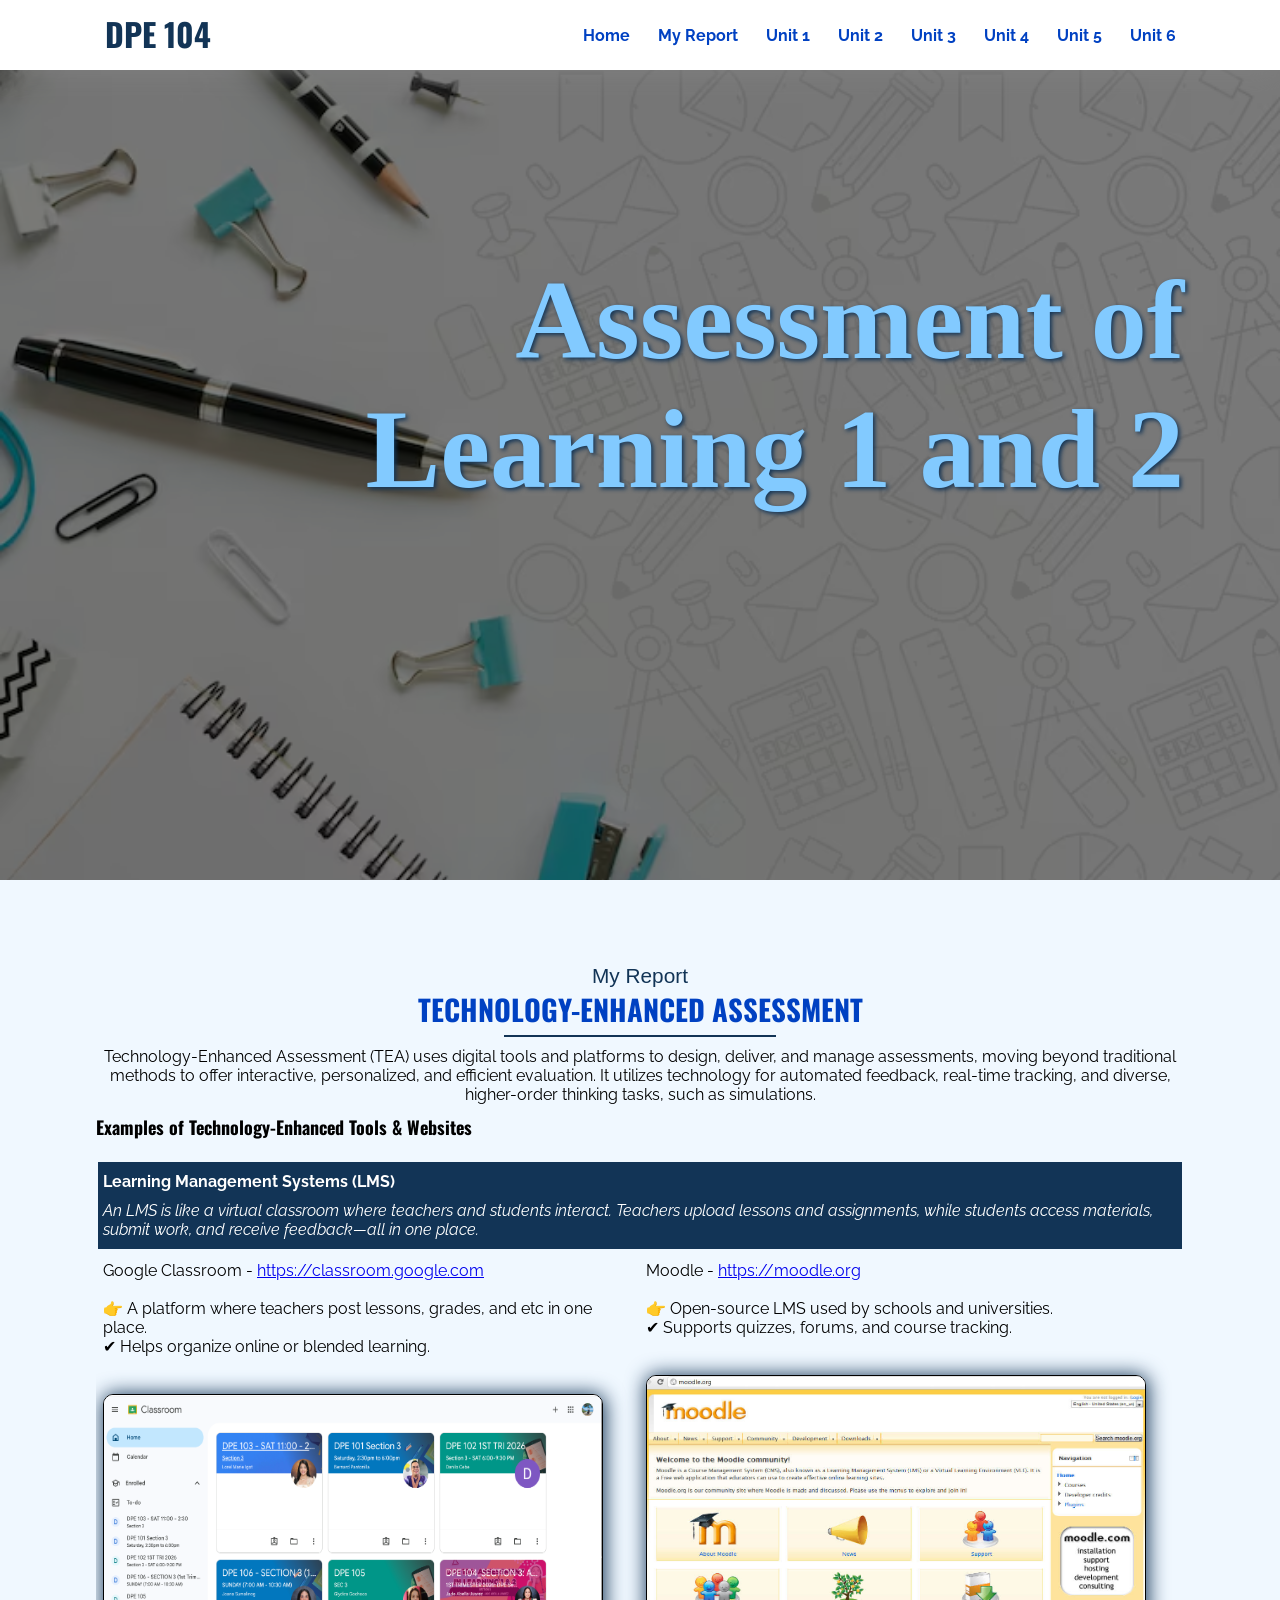
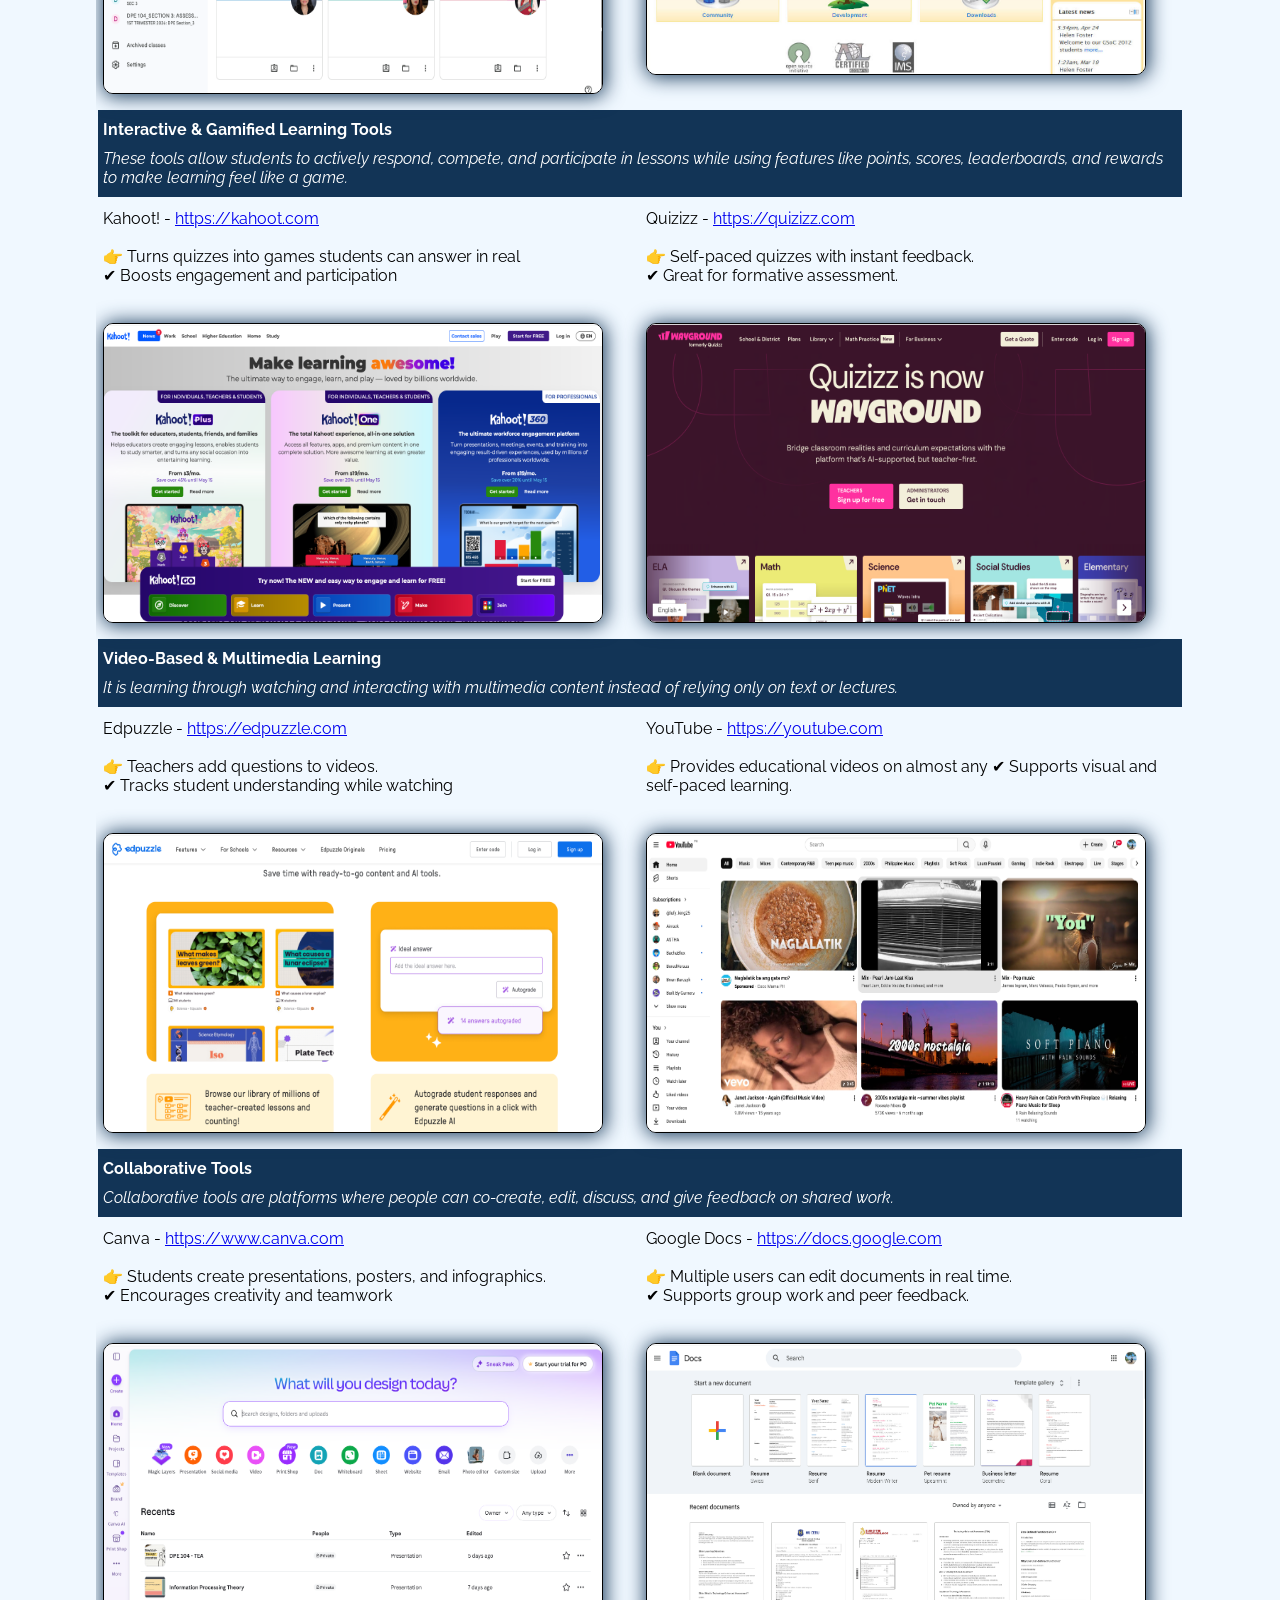
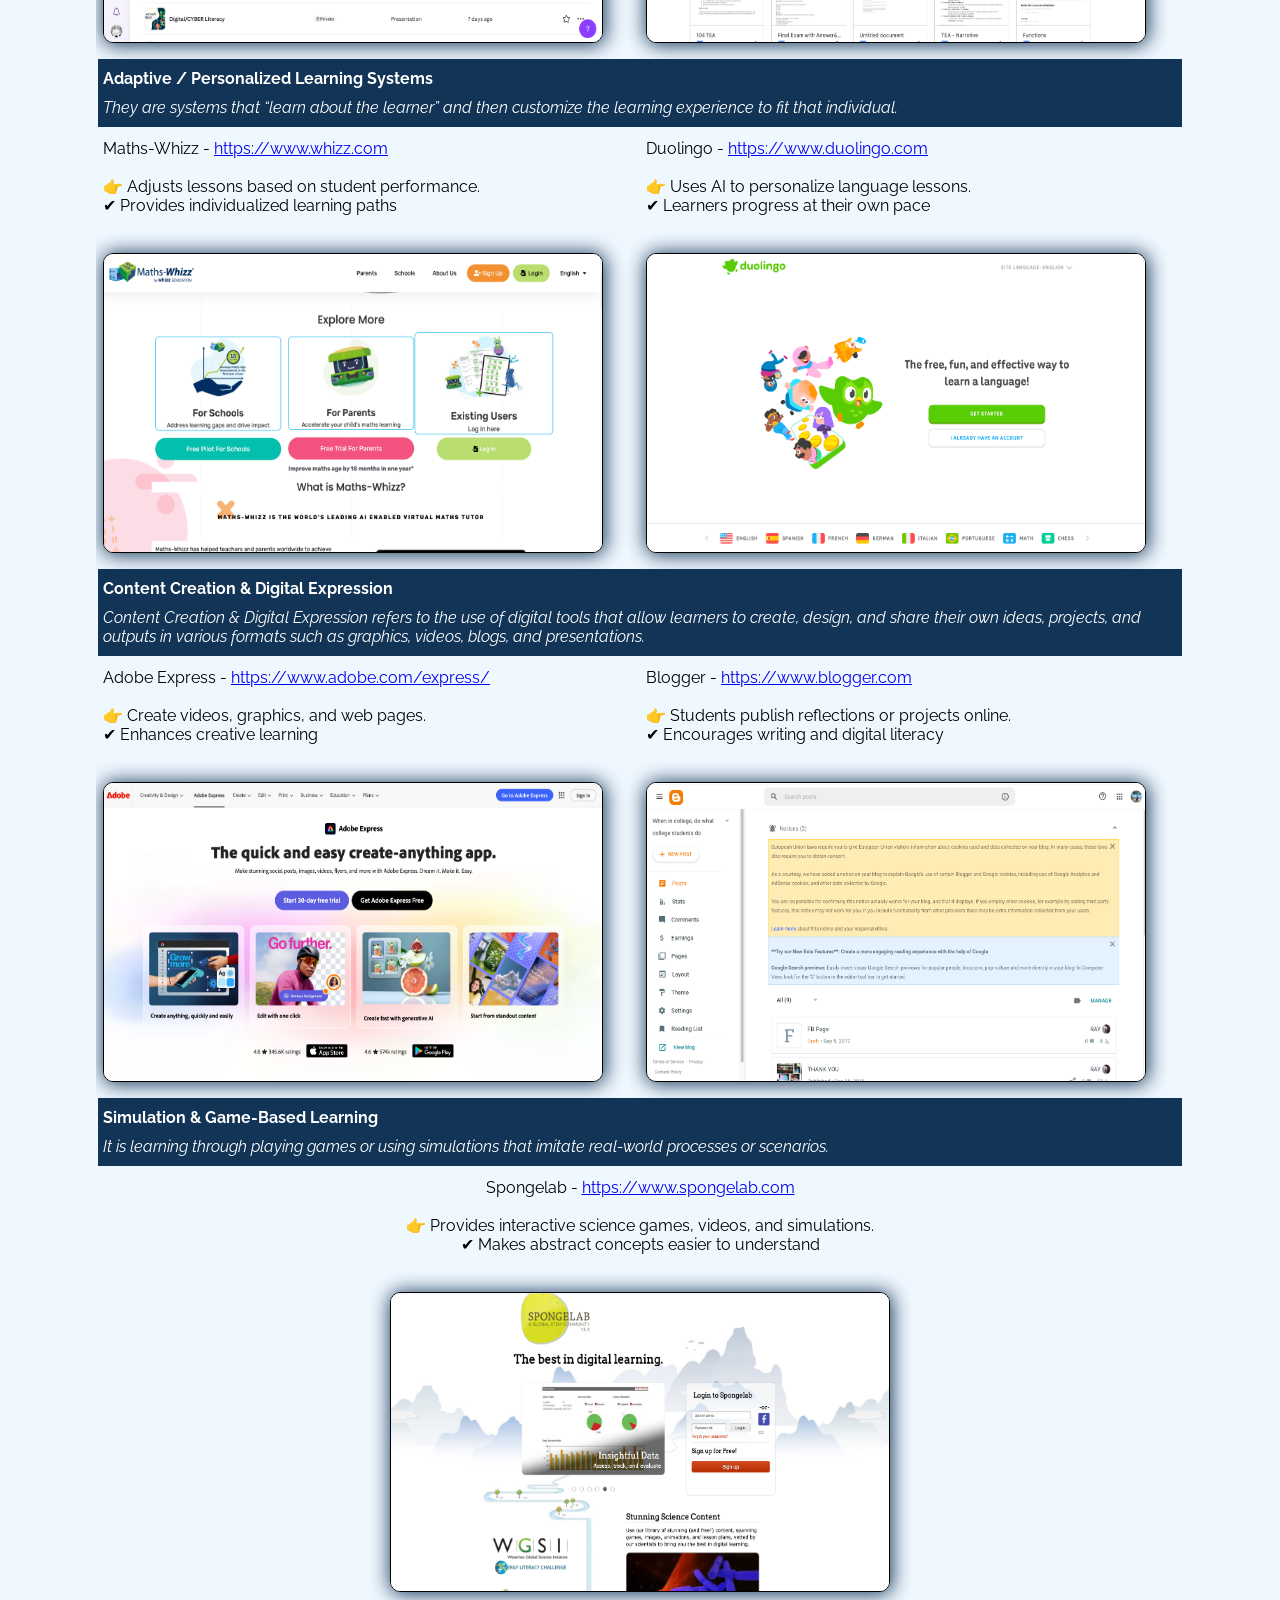
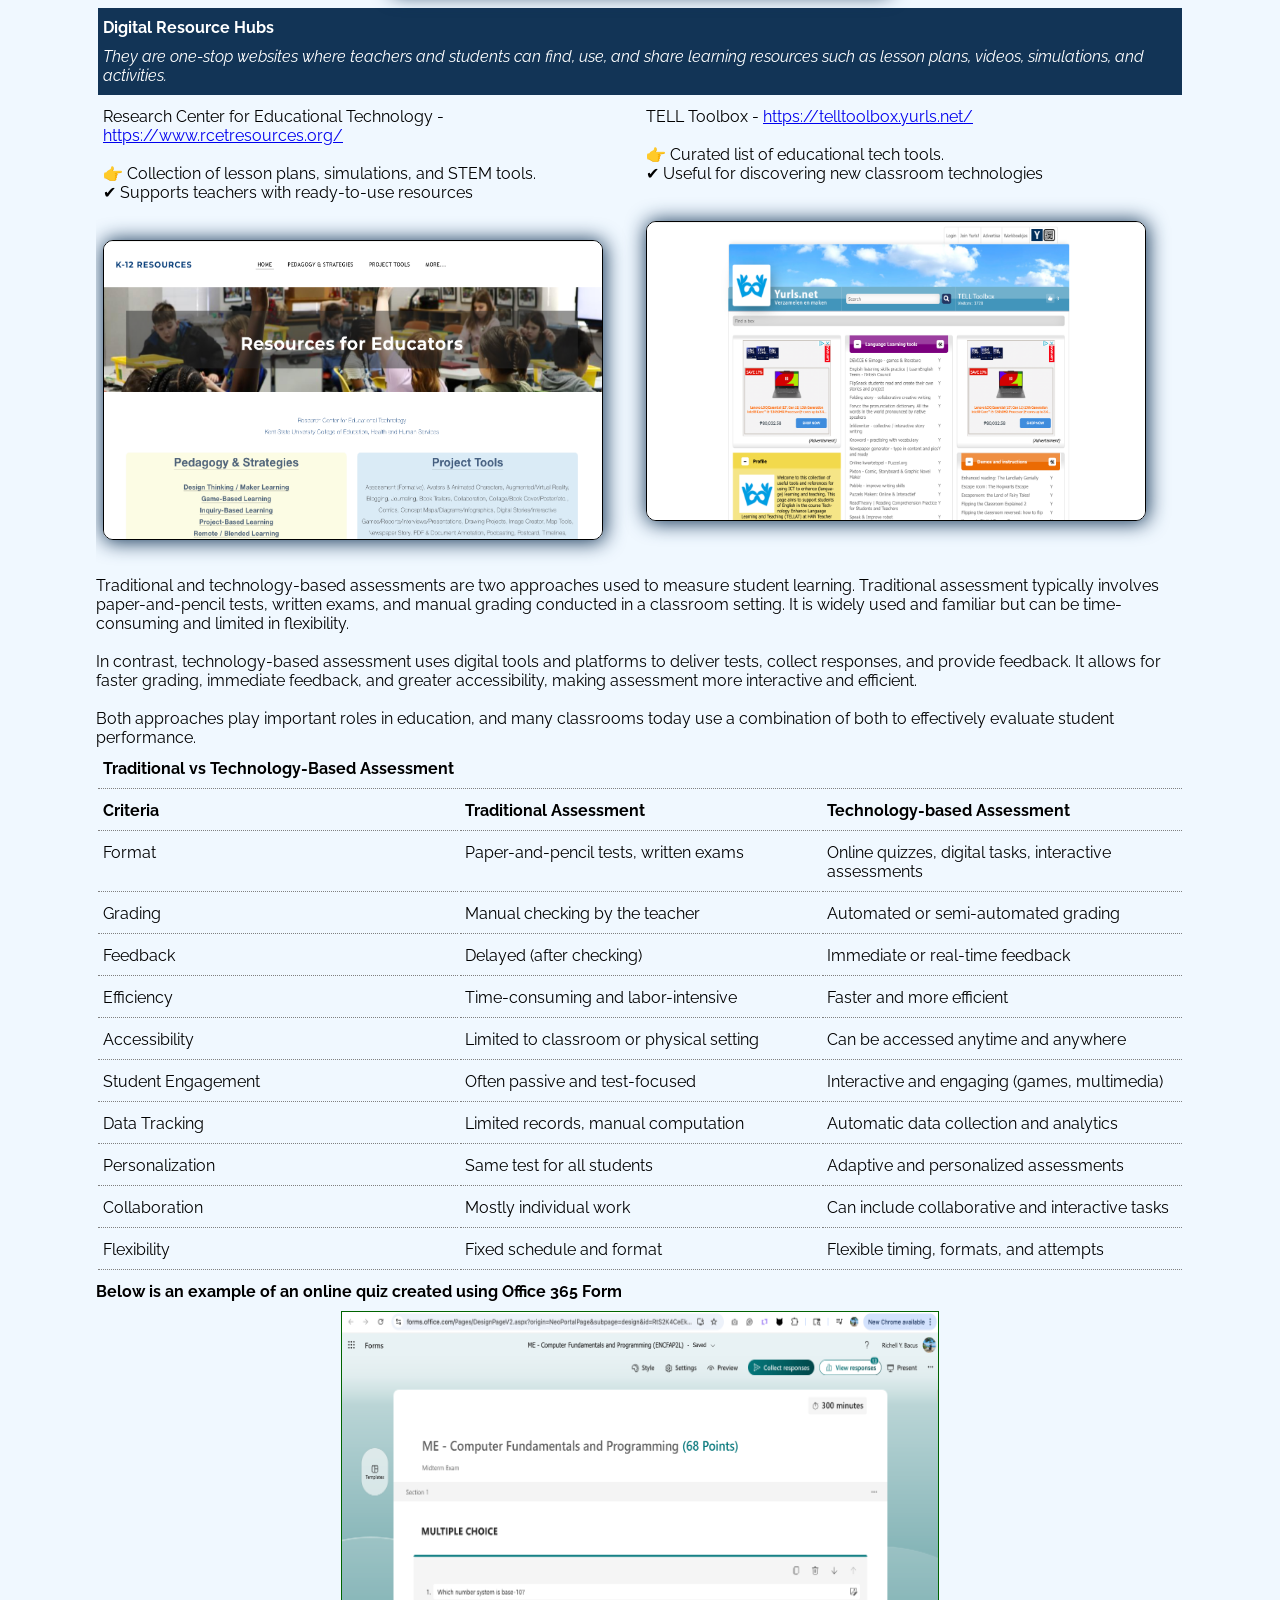
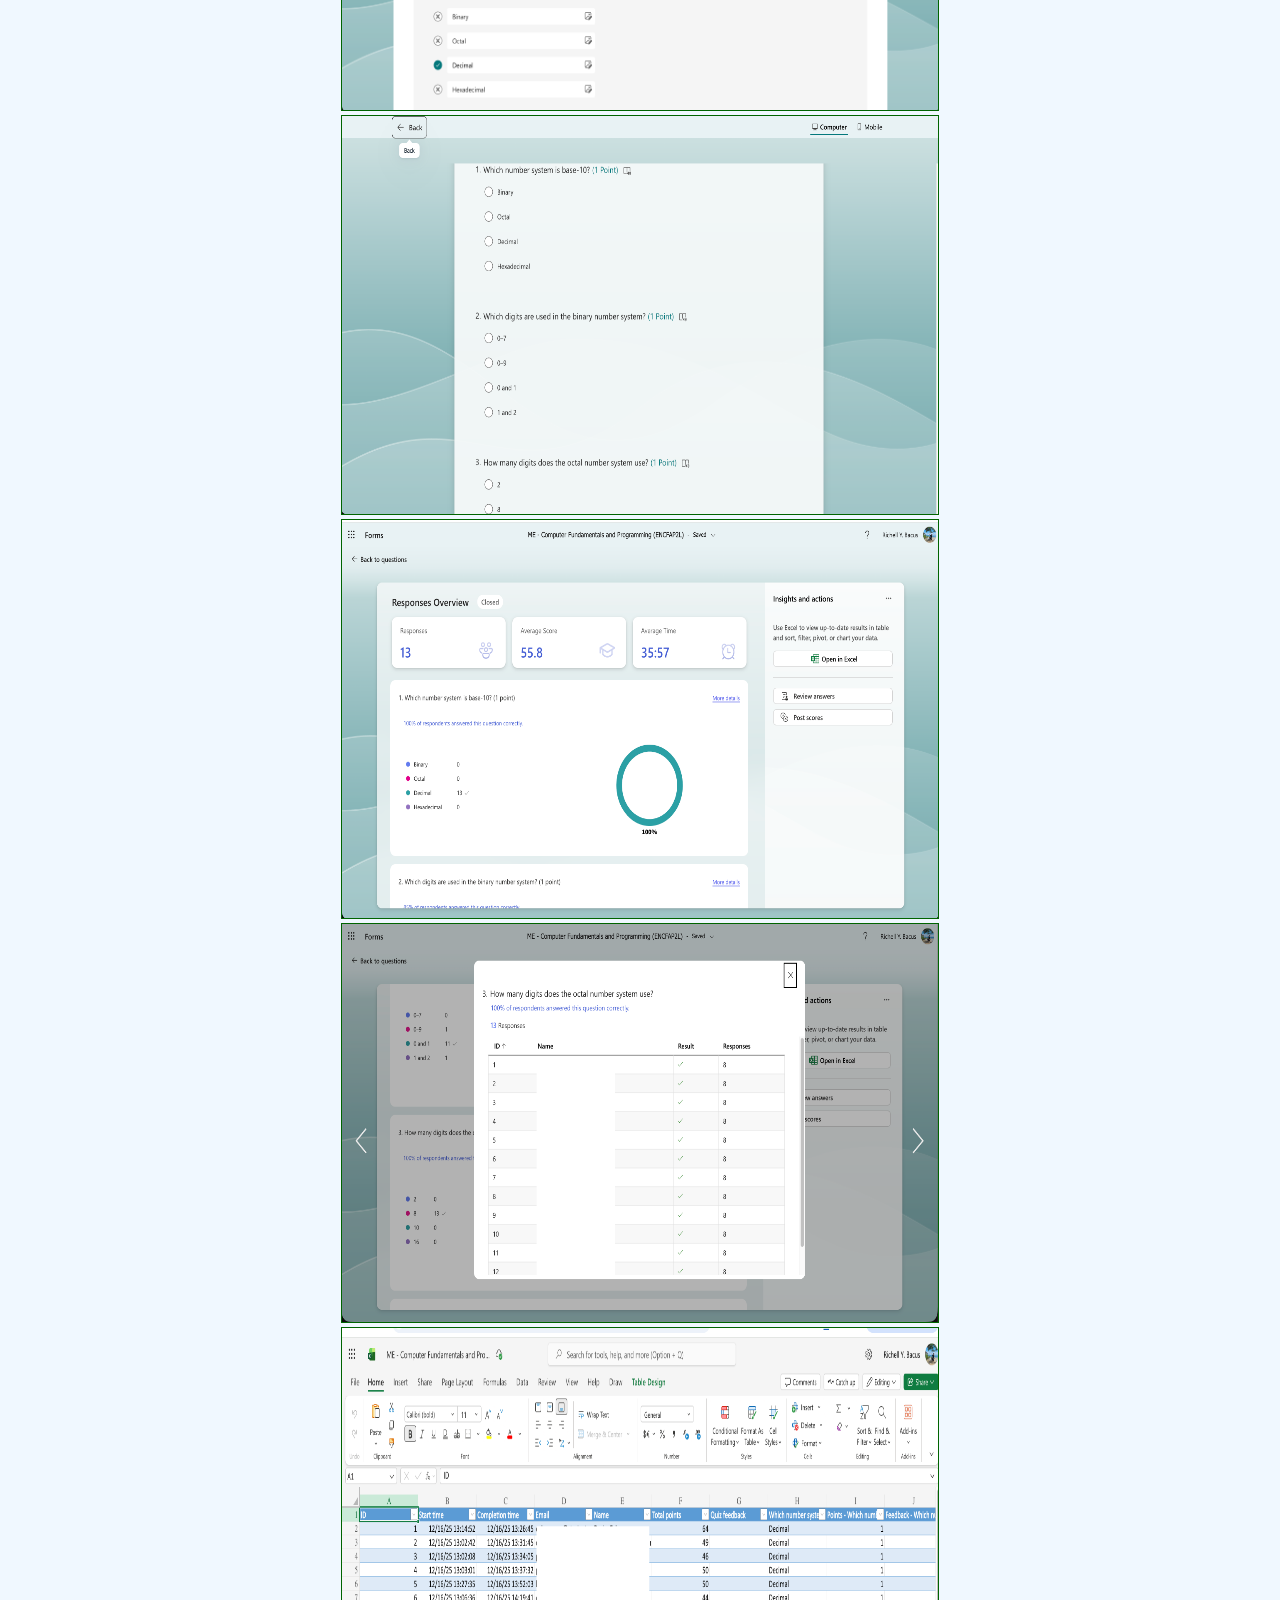
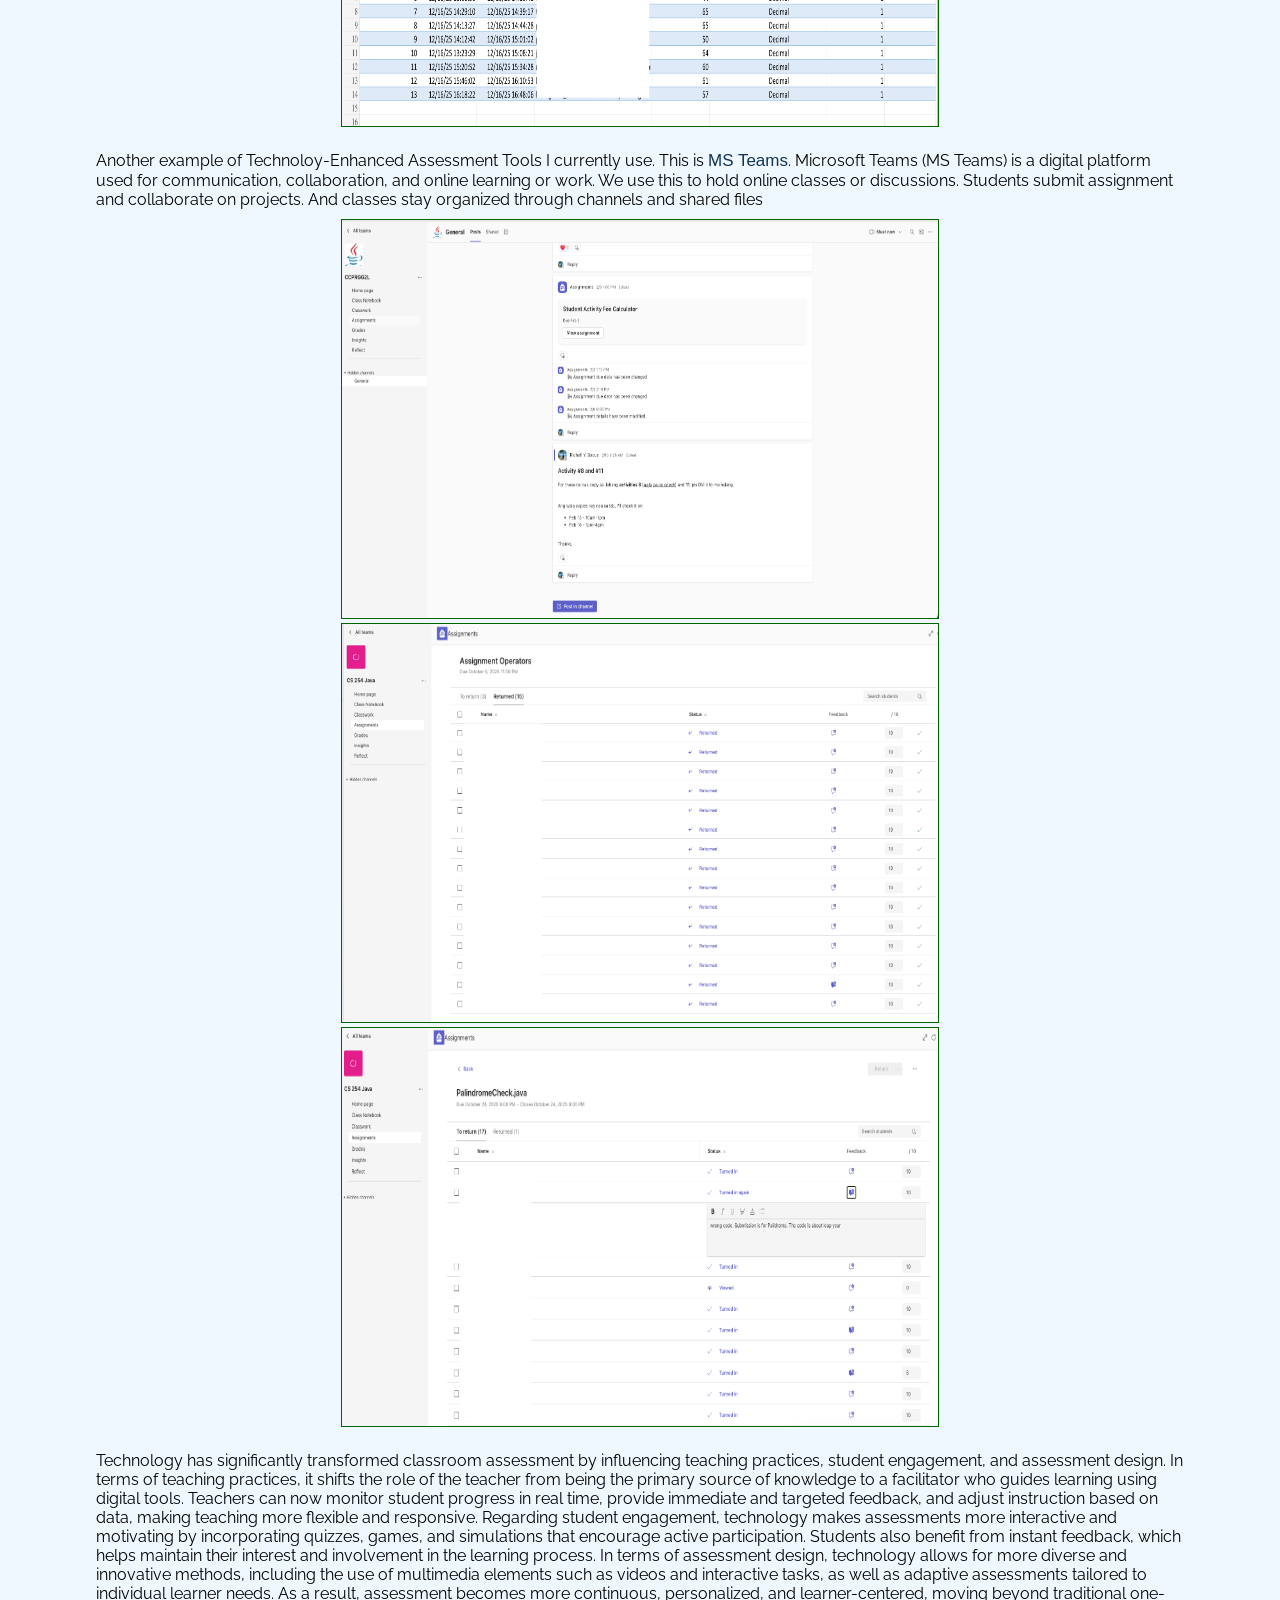
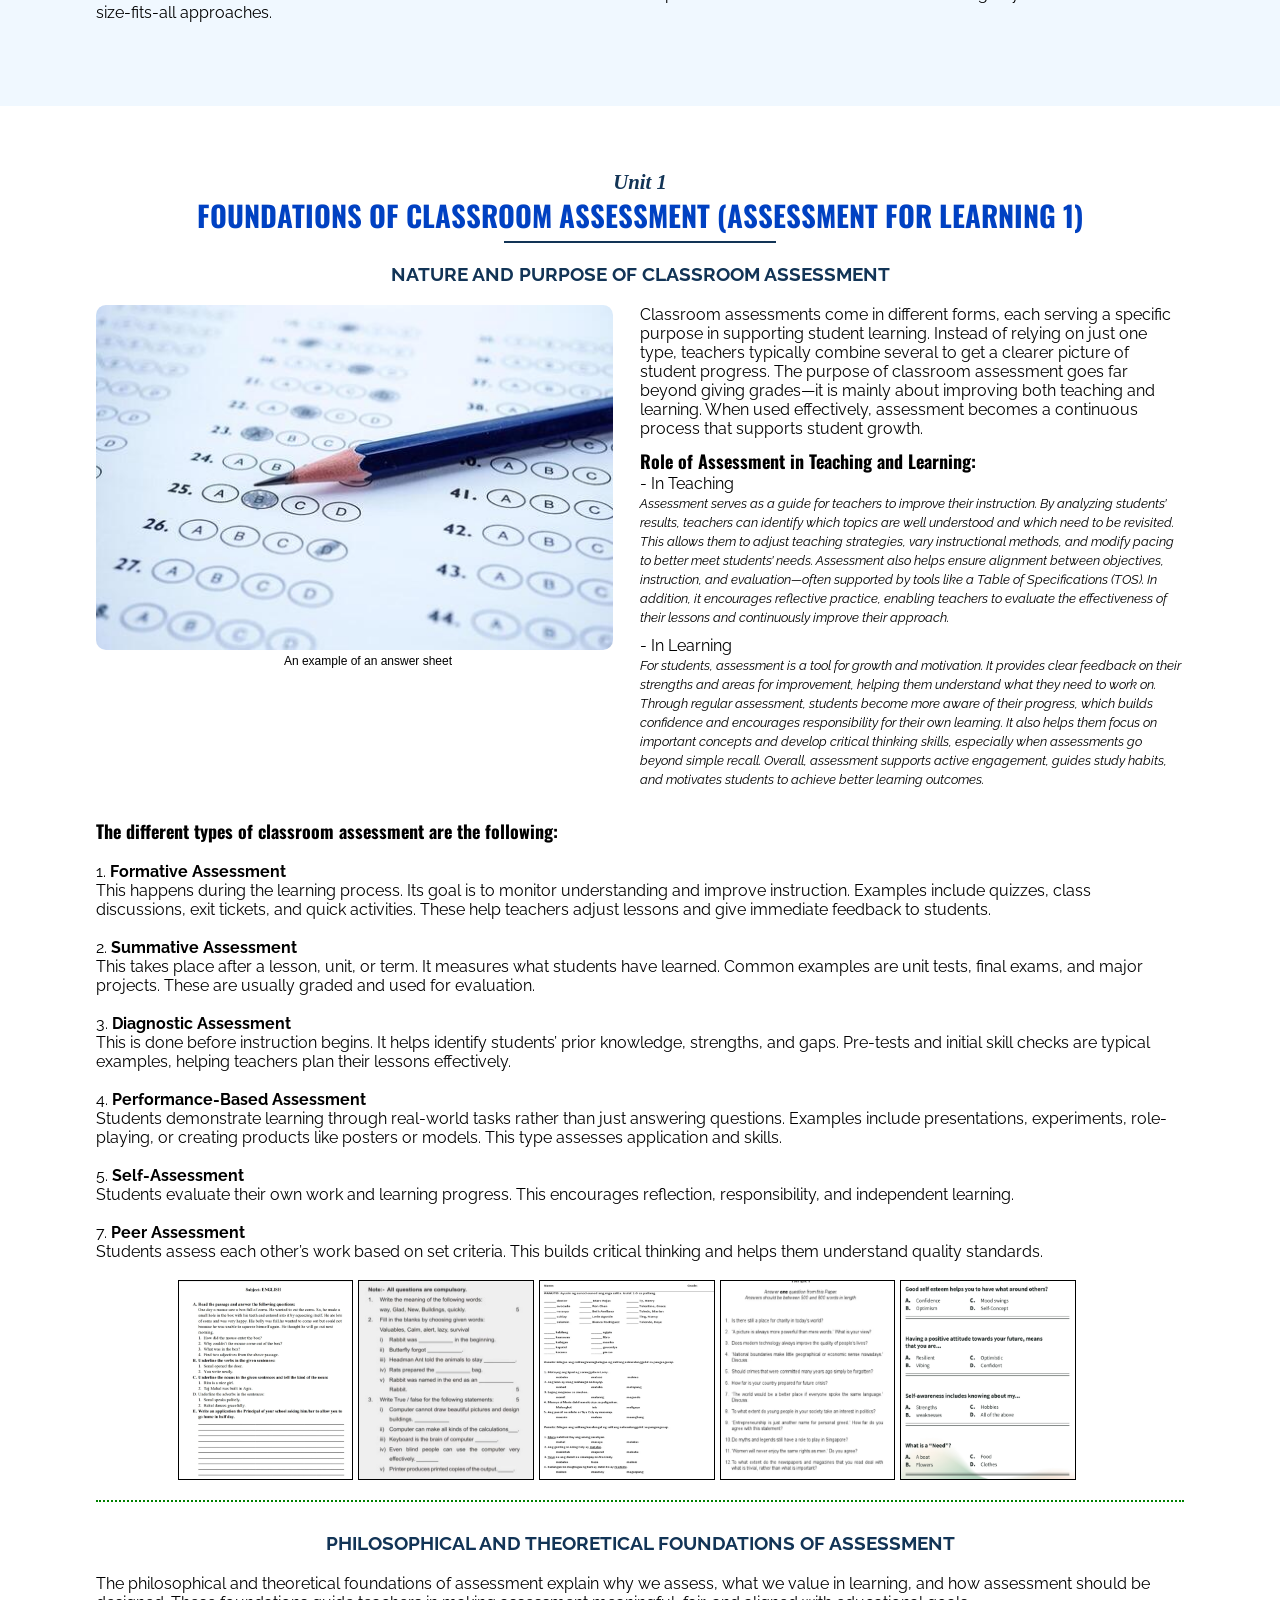
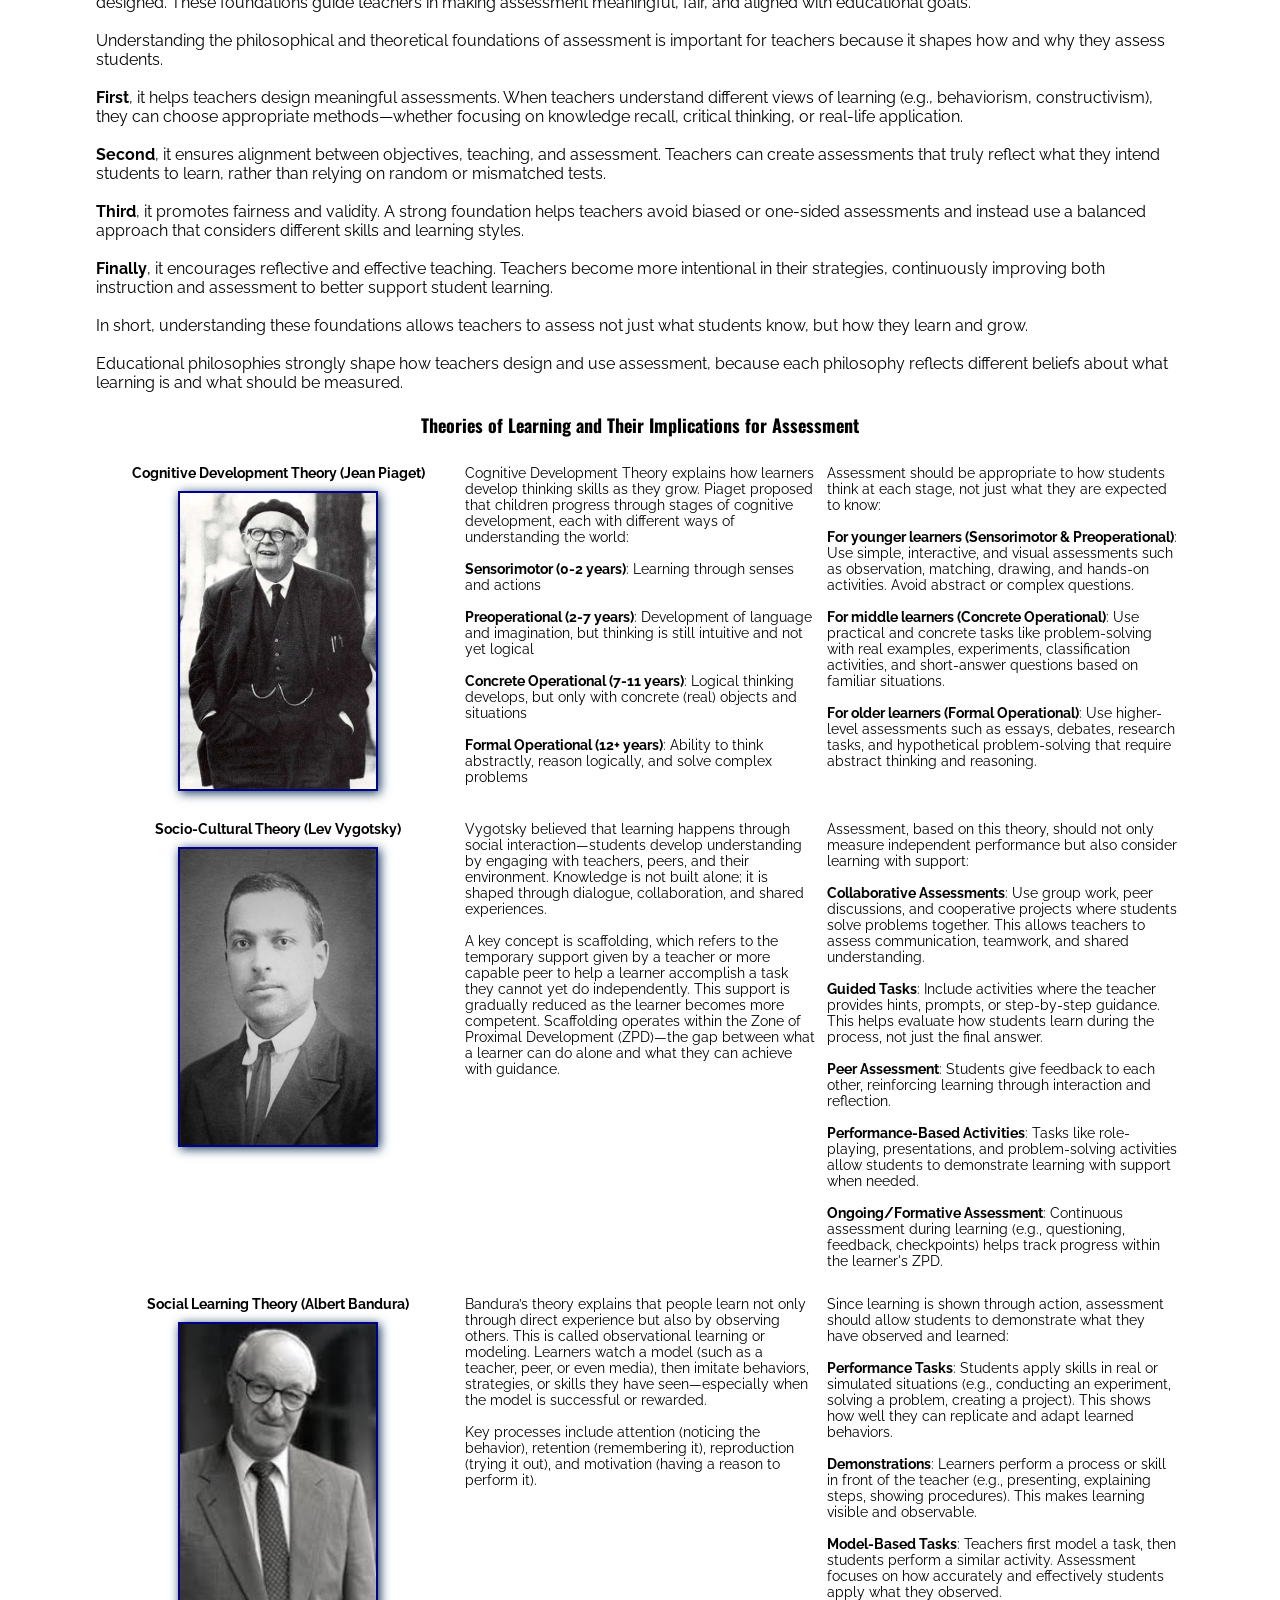
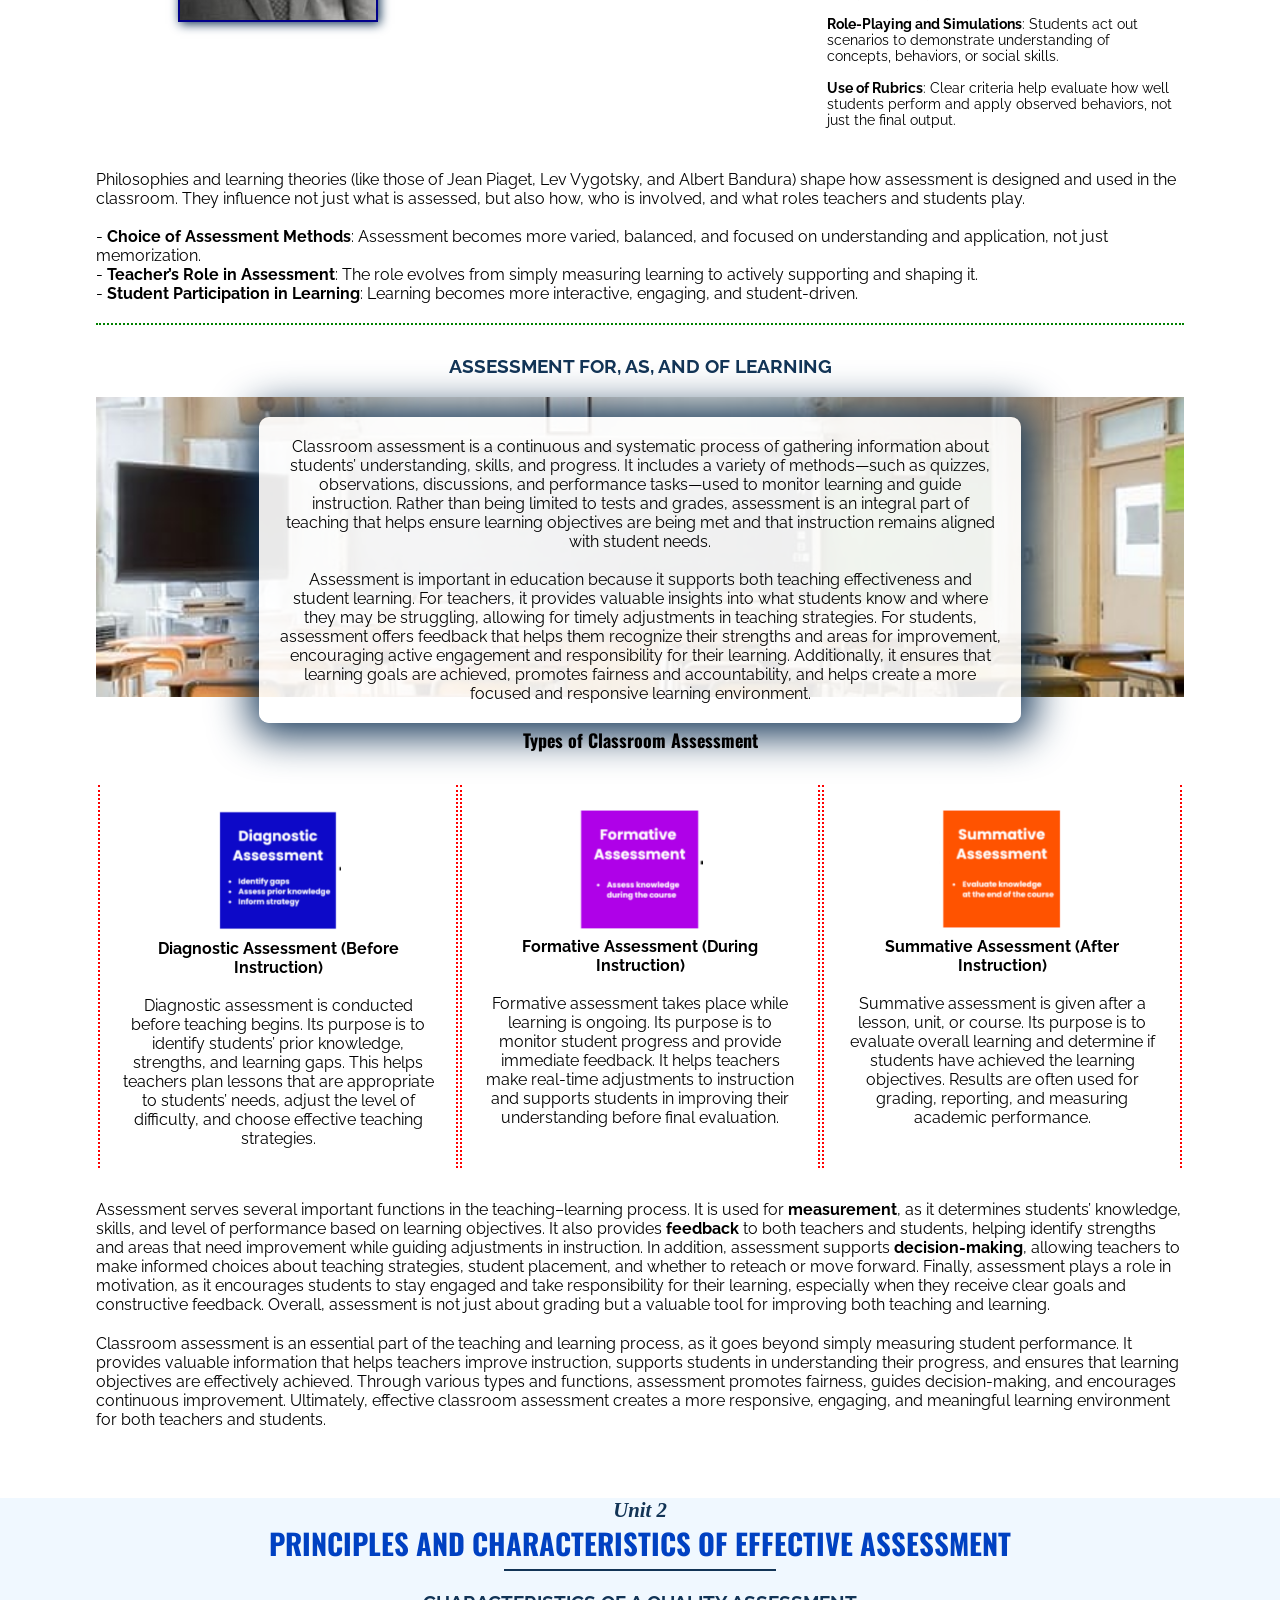
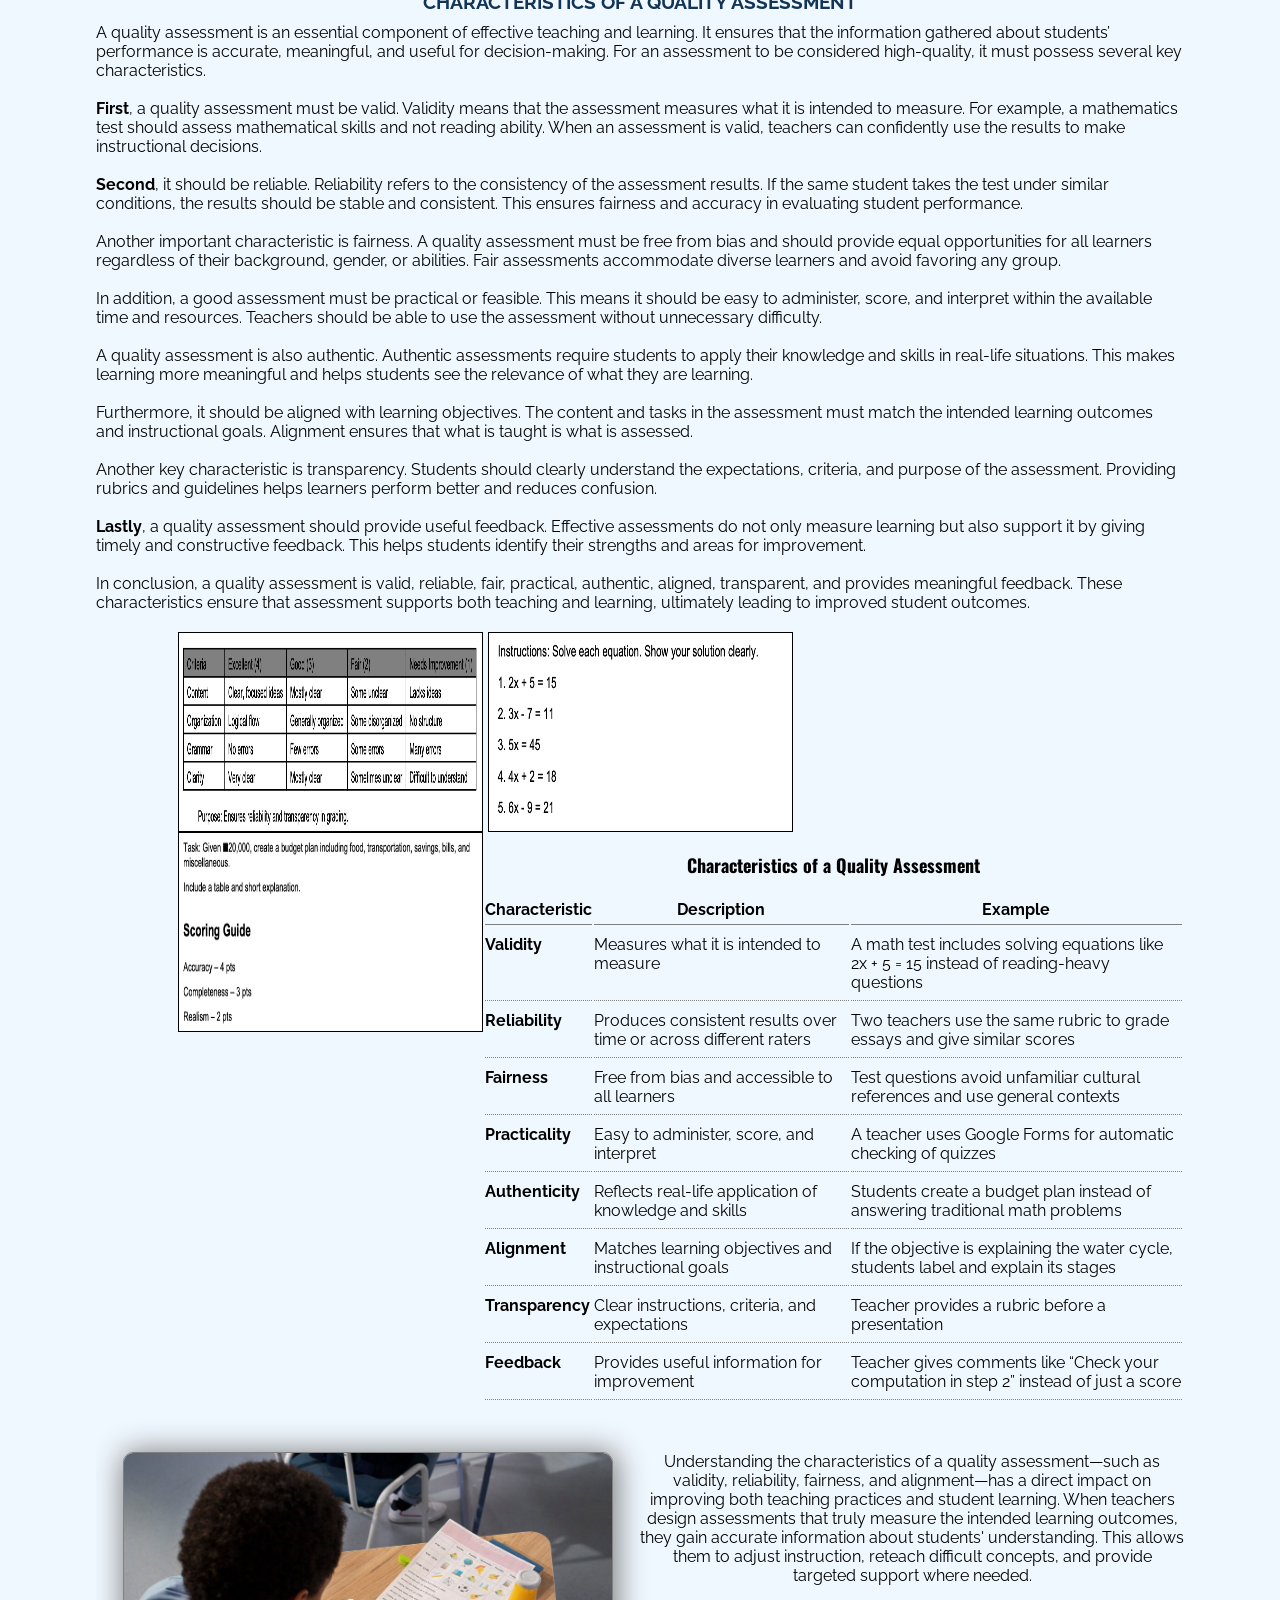
==== commit 144113d2: "Add files via upload" ====
--- a/portfolio/index.html
+++ b/portfolio/index.html
@@ -15,6 +15,7 @@
             <h1><a href="#nav">DPE 104</a></h1>
             <ul>
                 <li><a href="#banner">Home</a></li>
+                <li><a href="#my-report">My Report</a></li>
                 <li><a href="#unit1">Unit 1</a></li>
                 <li><a href="#unit2">Unit 2</a></li>
                 <li><a href="#unit3">Unit 3</a></li>
@@ -31,6 +32,359 @@
             </div>
         </div>
 
+        <div id="my-report">
+            <div class="my-report">
+                <div class="section-header">
+                <span>My Report</span>
+                <h2>TECHNOLOGY-ENHANCED ASSESSMENT</h2> 
+                <hr>
+                <p style="margin-top: 10px;">
+                    Technology-Enhanced Assessment (TEA) uses digital tools and platforms to design, deliver, and manage assessments, moving beyond traditional methods to offer interactive, personalized, and efficient evaluation. It utilizes technology for automated feedback, real-time tracking, and diverse, higher-order thinking tasks, such as simulations. 
+                </p>
+                <h4 style="text-align: left; margin-top: 10px;">Examples of Technology-Enhanced Tools & Websites</h4>
+                <table id="tea-examples">
+                    <tr class="tool-title">
+                        <td colspan="2">
+                            <p class="bold">
+                                Learning Management Systems (LMS)
+                            </p>
+                            <p class="italic" style="margin-top: 10px;">
+                                An LMS is like a virtual classroom where teachers and students interact. Teachers upload lessons and assignments, while students access materials, submit work, and receive feedback—all in one place.
+                            </p>
+                        </td>
+                    </tr>
+                    <tr>
+                        <td>
+                            <p>
+                                Google Classroom - <a href="https://classroom.google.com" target="_blank"> https://classroom.google.com</a> <br><br>
+
+                                👉 A platform where teachers post lessons, grades, and etc in one place. <br>
+                                ✔ Helps organize online or blended learning.
+                            </p> <br><br>
+                            <img src="assets/images/classroom.png" alt="">
+                        </td>
+                        <td>
+                            <p>
+                                Moodle - <a href="https://moodle.org" target="_blank"> https://moodle.org </a> <br><br>
+
+                                👉 Open-source LMS used by schools and universities. <br>
+                                ✔ Supports quizzes, forums, and course tracking.
+                            </p> <br><br>
+                            <img src="assets/images/moodle.jpg" alt="">
+                        </td>
+                    </tr>
+                    <tr class="tool-title">
+                        <td colspan="2">
+                            <p class="bold">
+                                Interactive & Gamified Learning Tools
+                            </p>
+                            <p class="italic" style="margin-top: 10px;">
+                                These tools allow students to actively respond, compete, and participate in lessons while using features like points, scores, leaderboards, and rewards to make learning feel like a game.
+                            </p>
+                        </td>
+                    </tr>
+                    <tr>
+                        <td>
+                            <p>
+                                Kahoot! - <a href="https://kahoot.com" target="_blank"> https://kahoot.com </a> <br> <br>
+
+                                👉 Turns quizzes into games students can answer in real <br>
+                                ✔ Boosts engagement and participation
+                            </p>
+                            <br> <br>
+                            <img src="assets/images/kahoot.png" alt="">
+                        </td>
+             
+                        <td>
+                            <p>
+                                Quizizz - <a href="https://quizizz.com" target="_blank"> https://quizizz.com </a> <br><br>
+
+                                👉 Self-paced quizzes with instant feedback. <br>
+                                ✔ Great for formative assessment.
+                            </p>
+                            <br> <br>
+                            <img src="assets/images/quizziz.png" alt="">
+                        </td>
+                    </tr>
+                    <tr class="tool-title">
+                        <td colspan="2">
+                            <p class="bold">
+                                Video-Based & Multimedia Learning
+                            </p>
+                            <p class="italic" style="margin-top: 10px;">
+                                It is learning through watching and interacting with multimedia content instead of relying only on text or lectures.
+                            </p>
+                        </td>
+                    </tr>
+                    <tr>
+                        <td>
+                            <p>
+                                Edpuzzle - <a href="https://edpuzzle.com" target="_blank"> https://edpuzzle.com </a> <br><br>
+
+                                👉 Teachers add questions to videos. <br>
+                                ✔ Tracks student understanding while watching
+                            </p>
+                        <br> <br>
+                            <img src="assets/images/edpuzzle.png" alt="">
+                        </td>
+                    
+                        <td>
+                            <p>
+                                YouTube - <a href="https://youtube.com"  target="_blank">https://youtube.com</a> <br><br>
+
+                                👉 Provides educational videos on almost any <topic class="br"></topic>
+                                ✔ Supports visual and self-paced learning.
+                            </p>
+                        <br> <br>
+                            <img src="assets/images/youtube.png" alt="">
+                        </td>
+                    </tr>
+                    <tr class="tool-title">
+                        <td colspan="2">
+                            <p class="bold">
+                                Collaborative Tools
+                            </p>
+                            <p class="italic" style="margin-top: 10px;">
+                                Collaborative tools are platforms where people can co-create, edit, discuss, and give feedback on shared work.
+                            </p>
+                        </td>
+                    </tr>
+                    <tr>
+                        <td>
+                            <p>
+                                Canva - <a href="https://www.canva.com" target="_blank"> https://www.canva.com </a> <br> <br>
+
+                                👉 Students create presentations, posters, and infographics. <br>
+                                ✔ Encourages creativity and teamwork
+                            </p>
+                        <br> <br>
+                            <img src="assets/images/canva.png" alt="">
+                        </td>
+                    
+                        <td>
+                            <p>
+                                Google Docs - <a href="https://docs.google.com" target="_blank"> https://docs.google.com </a> <br><br>
+
+                                👉 Multiple users can edit documents in real time. <br>
+                                ✔ Supports group work and peer feedback.
+                            </p>
+                        <br> <br>
+                            <img src="assets/images/google-docs.png" alt="">
+                        </td>
+                    </tr>
+                    <tr class="tool-title">
+                        <td colspan="2">
+                            <p class="bold">
+                                Adaptive / Personalized Learning Systems
+                            </p>
+                            <p class="italic" style="margin-top: 10px;">
+                                They are systems that “learn about the learner” and then customize the learning experience to fit that individual.
+                            </p>
+                        </td>
+                    </tr>
+                    <tr>
+                        <td>
+                            <p>
+                                Maths-Whizz - <a href="https://www.whizz.com" target="_blank">https://www.whizz.com</a> <br><br>
+
+                                👉 Adjusts lessons based on student performance. <br>
+                                ✔ Provides individualized learning paths
+                            </p>
+                        <br> <br>
+                            <img src="assets/images/mathwhiz.png" alt="">
+                        </td>
+                    
+                        <td>
+                            <p>
+                                Duolingo - <a href="https://www.duolingo.com" target="_blank"">https://www.duolingo.com </a> <br><br>
+
+                                👉 Uses AI to personalize language lessons. <br>
+                                ✔ Learners progress at their own pace
+                            </p>
+                        <br> <br>
+                            <img src="assets/images/duolingo.png" alt="">
+                        </td>
+                    </tr>
+                    <tr class="tool-title">
+                        <td colspan="2">
+                            <p class="bold">
+                                Content Creation & Digital Expression
+                            </p>
+                            <p class="italic" style="margin-top: 10px;">
+                                Content Creation & Digital Expression refers to the use of digital tools that allow learners to create, design, and share their own ideas, projects, and outputs in various formats such as graphics, videos, blogs, and presentations.
+                            </p>
+                        </td>
+                    </tr>
+                    <tr>
+                        <td>
+                            <p>
+                                Adobe Express - <a href="https://www.adobe.com/express/" target="_blank"> https://www.adobe.com/express/ </a> <br><br>
+
+                                👉 Create videos, graphics, and web pages. <br>
+                                ✔ Enhances creative learning
+                            </p>
+                        <br> <br>
+                            <img src="assets/images/adobe.png" alt="">
+                        </td>
+                    
+                        <td>
+                            <p>
+                               Blogger - <a href="https://www.blogger.com" target="_blank"> https://www.blogger.com </a> <br><br>
+
+                                👉 Students publish reflections or projects online. <br>
+                                ✔ Encourages writing and digital literacy
+                            </p>
+                        <br> <br>
+                            <img src="assets/images/blogger.png" alt="">
+                        </td>
+                    </tr>
+                    <tr class="tool-title">
+                        <td colspan="2">
+                            <p class="bold">
+                                Simulation & Game-Based Learning
+                            </p>
+                            <p class="italic" style="margin-top: 10px;">
+                                It is learning through playing games or using simulations that imitate real-world processes or scenarios.
+                            </p>
+                        </td>
+                    </tr>
+                    <tr>
+                        <td colspan="2" style="text-align: center;">
+                            <p>
+                                Spongelab - <a href="https://www.spongelab.com" target="_blank">https://www.spongelab.com </a> <br><br>
+
+                                👉 Provides interactive science games, videos, and simulations. <br>
+                                ✔ Makes abstract concepts easier to understand
+                            </p>
+                        <br> <br>
+                            <img src="assets/images/spongelab.png" alt="">
+                        </td>
+                    
+                    </tr>
+                    <tr class="tool-title">
+                        <td colspan="2">
+                            <p class="bold">
+                                Digital Resource Hubs
+                            </p>
+                            <p class="italic" style="margin-top: 10px;">
+                                They are one-stop websites where teachers and students can find, use, and share learning resources such as lesson plans, videos, simulations, and activities.
+                            </p>
+                        </td>
+                    </tr>
+                    <tr>
+                        <td>
+                            <p>
+                                Research Center for Educational Technology - <a href="https://www.rcetresources.org/" target="_blank">https://www.rcetresources.org/ </a> <br><br>
+
+                                👉 Collection of lesson plans, simulations, and STEM tools. <br>
+                                ✔ Supports teachers with ready-to-use resources
+                            </p>
+                        <br> <br>
+                            <img src="assets/images/resources.png" alt="">
+                        </td>
+                    
+                        <td>
+                            <p>
+                                TELL Toolbox - <a href="https://telltoolbox.yurls.net/" target="_blank">https://telltoolbox.yurls.net/ </a> <br><br>
+
+                                👉 Curated list of educational tech tools. <br>
+                                ✔ Useful for discovering new classroom technologies
+                            </p>
+                        <br> <br>
+                            <img src="assets/images/telltoolbox.png" alt="">
+                        </td>
+                    </tr>
+
+                </table>
+                <p style="text-align: left; margin-top: 20px;">
+                    Traditional and technology-based assessments are two approaches used to measure student learning. Traditional assessment typically involves paper-and-pencil tests, written exams, and manual grading conducted in a classroom setting. It is widely used and familiar but can be time-consuming and limited in flexibility. <br> <br>
+
+                    In contrast, technology-based assessment uses digital tools and platforms to deliver tests, collect responses, and provide feedback. It allows for faster grading, immediate feedback, and greater accessibility, making assessment more interactive and efficient. <br><br>
+
+                    Both approaches play important roles in education, and many classrooms today use a combination of both to effectively evaluate student performance.
+                </p>
+                <table id="traditionalvstech">
+                    <tr>
+                        <th colspan="3">Traditional vs Technology-Based Assessment</th>
+                    </tr>
+                    <tr>
+                        <th>Criteria</th>
+                        <th>Traditional Assessment</th>
+                        <th>Technology-based Assessment</th>
+                    </tr>
+                    <tr>
+                        <td>Format</td>
+                        <td>Paper-and-pencil tests, written exams</td>
+                        <td>Online quizzes, digital tasks, interactive assessments</td>
+                    </tr>
+                    <tr>
+                        <td>Grading</td>
+                        <td>Manual checking by the teacher</td>
+                        <td>Automated or semi-automated grading</td>
+                    </tr>
+                    <tr>
+                        <td>Feedback</td>
+                        <td>Delayed (after checking)</td>
+                        <td>Immediate or real-time feedback</td>
+                    </tr>
+                    <tr>
+                        <td>Efficiency</td>
+                        <td>Time-consuming and labor-intensive</td>
+                        <td>Faster and more efficient</td>
+                    </tr>
+                    <tr>
+                        <td>Accessibility</td>
+                        <td>Limited to classroom or physical setting</td>
+                        <td>Can be accessed anytime and anywhere</td>
+                    </tr>
+                    <tr>
+                        <td>Student Engagement</td>
+                        <td>Often passive and test-focused</td>
+                        <td>Interactive and engaging (games, multimedia)</td>
+                    </tr>
+                    <tr>
+                        <td>Data Tracking</td>
+                        <td>Limited records, manual computation</td>
+                        <td>Automatic data collection and analytics</td>
+                    </tr>
+                    <tr>
+                        <td>Personalization</td>
+                        <td>Same test for all students</td>
+                        <td>Adaptive and personalized assessments</td>
+                    </tr>
+                    <tr>
+                        <td>Collaboration</td>
+                        <td>Mostly individual work</td>
+                        <td>Can include collaborative and interactive tasks</td>
+                    </tr>
+                    <tr>
+                        <td>Flexibility</td>
+                        <td>Fixed schedule and format</td>
+                        <td>Flexible timing, formats, and attempts</td>
+                    </tr>
+                </table>
+
+                <p style="text-align: left; margin-top: 10px;" class="bold">Below is an example of an online quiz created using Office 365 Form</p>
+                <div id="ms-form">
+                    <img src="assets/images/ms-form-1.png" alt="">
+                    <img src="assets/images/ms-form-2.png" alt="">
+                    <img src="assets/images/ms-form-3.png" alt="">
+                    <img src="assets/images/ms-form-4.png" alt="">
+                    <img src="assets/images/ms-form-5.png" alt="">
+                </div>
+                <p style="text-align: left; margin-bottom: 10px;">Another example of Technoloy-Enhanced Assessment Tools I currently use. This is <span class="bold" style="font-size: 17px;">MS Teams</span>. Microsoft Teams (MS Teams) is a digital platform used for communication, collaboration, and online learning or work. We use this to hold online classes or discussions. Students submit assignment and collaborate on projects. And classes stay organized through channels and shared files</p>
+                <div id="ms-teams">
+                    <img src="assets/images/teams-1.png" alt="">
+                    <img src="assets/images/teams-2.png" alt="">
+                    <img src="assets/images/teams-3.png" alt="">
+                </div>
+                <p  style="text-align: left; margin-top: 10px;">
+                    Technology has significantly transformed classroom assessment by influencing teaching practices, student engagement, and assessment design. In terms of teaching practices, it shifts the role of the teacher from being the primary source of knowledge to a facilitator who guides learning using digital tools. Teachers can now monitor student progress in real time, provide immediate and targeted feedback, and adjust instruction based on data, making teaching more flexible and responsive. Regarding student engagement, technology makes assessments more interactive and motivating by incorporating quizzes, games, and simulations that encourage active participation. Students also benefit from instant feedback, which helps maintain their interest and involvement in the learning process. In terms of assessment design, technology allows for more diverse and innovative methods, including the use of multimedia elements such as videos and interactive tasks, as well as adaptive assessments tailored to individual learner needs. As a result, assessment becomes more continuous, personalized, and learner-centered, moving beyond traditional one-size-fits-all approaches.
+                </p>
+            </div>
+        </div>
+            
+        </div>
         <!-- UNIT 1 -->
         <div class="unit1" id="unit1">
             <div class="section-header">
@@ -771,17 +1125,206 @@
             </div>
             <div class="lesson" id="designing-tool-techniques">
                 <h3>DESIGNING ASSESSMENT TOOLS AND TECHNIQUES</h3>
-                <p>
+                <p class="intro">
                     Assessment methods and techniques are essential components of the teaching and learning process because they provide systematic ways of gathering evidence about students’ knowledge, skills, attitudes, and overall progress. Assessment methods refer to the broader approaches used to evaluate learning, such as formative, summative, diagnostic, and performance-based assessment. On the other hand, assessment techniques are the specific tools or procedures used within these methods, including quizzes, observations, projects, portfolios, rubrics, interviews, and written examinations. Effective assessment goes beyond assigning grades; it helps teachers understand learners’ strengths and needs, improve instructional strategies, and support student achievement. According to the United Nations Educational, Scientific and Cultural Organization (UNESCO), assessment should be viewed as an integral part of instruction that promotes meaningful learning and guides continuous improvement in education. Likewise, Black and Wiliam (1998) emphasized that classroom assessment significantly enhances learning when feedback is used to adjust teaching and help students improve performance. <br><br>
 
                     The role of assessment in improving teaching and learning is highly significant because it provides evidence-based information for decision-making. Through well-designed assessments, teachers can determine whether learning objectives have been achieved and whether instructional methods are effective. Formative assessments such as questioning, reflections, and short quizzes allow teachers to monitor progress during instruction and immediately address misconceptions. Summative assessments, including examinations and projects, measure overall achievement at the end of a lesson or course. In addition, authentic assessments such as performance tasks and portfolios enable students to apply knowledge in realistic contexts, making learning more relevant and meaningful. The Department of Education in the Philippines, through DepEd Order No. 8, s. 2015, highlights the importance of classroom assessment as a process that measures learner progress and informs teaching practices to improve outcomes. <br><br>
 
                     In the context of my specialization in computer programming, particularly C++ programming, assessment methods and techniques are especially important because programming requires both conceptual understanding and practical skill application. Learners must not only remember syntax and programming rules but also demonstrate logical thinking, problem-solving, debugging, and program development skills. Therefore, relying solely on traditional written tests is insufficient. A balanced use of quizzes, coding exercises, performance tasks, peer reviews, and project-based assessments is necessary to capture the full range of programming competencies. These methods also help motivate students by allowing them to demonstrate learning through authentic and hands-on tasks.<br><br>
-
-                    This portfolio aims to design and analyze appropriate assessment tools for programming education, including formative quizzes, coding performance tasks, project rubrics, and reflective assessments. These tools are intended to support valid, reliable, and fair evaluation while enhancing student learning and instructional effectiveness.
-                </p>
-
-            </div>
+                </p>
+                <br>
+                <p class="bold" style="text-align: left; margin-bottom: 10px;">Below are examples of different types of assessments</p>
+                <p style="text-align: left; margin-bottom: 10px;">
+                    Traditional assessments are commonly used methods of evaluating student learning through structured and standardized tools such as multiple-choice tests, true-or-false items, matching type, essays, and written examinations. These assessments are often administered at the end of a lesson, unit, or grading period to measure students' knowledge, comprehension, and retention of content. In subjects such as C++ programming, traditional assessments may include written tests on syntax rules, definitions of programming terms, flowchart symbols, data types, operators, and code tracing exercises. <br><br>
+
+                    This type of assessment is appropriate because it provides an efficient and organized way to measure students’ understanding of foundational concepts. In programming education, students need to master basic theories, terminology, logic structures, and syntax before they can develop more advanced coding skills. Traditional assessments can quickly determine whether learners remember important concepts and can interpret simple code segments. They are also useful for assessing a large number of students within a limited period of time and for comparing performance using standardized scoring systems. <br><br>
+
+                    One of the strengths of traditional assessments is their objectivity and ease of scoring, especially for multiple-choice or identification tests. They are practical to administer, reliable when well-constructed, and effective in measuring lower to mid-level cognitive skills such as remembering, understanding, and applying simple procedures. Traditional tests also provide immediate data that teachers can use to identify common learning gaps and adjust instruction. <br><br>
+
+                    However, traditional assessments also have limitations in measuring deeper learning. They often focus more on memorization than on higher-order thinking skills such as analyzing, evaluating, and creating. In the context of C++ programming, written tests may not fully measure a student’s ability to write functional code, debug programs, or solve real programming problems. Some students may perform well in written exams but struggle in actual coding tasks. Additionally, traditional assessments may create anxiety for some learners and may not address different learning styles. <br> <br>
+
+                    Overall, traditional assessments remain valuable when used appropriately and combined with other assessment methods. In programming education, they are most effective for measuring foundational knowledge, while practical and performance-based assessments should be used to evaluate technical competencies and real-world application skills.
+                </p>
+                <br>
+                <div class="assessment-tools">
+                    <img src="assets/images/mce-1.png" alt="">
+                    <img src="assets/images/mce-2.png" alt="">
+                    <img src="assets/images/enum.png" alt="">
+                </div>
+                <img src="assets/images/tos-final.png" alt="" style="border: 1px solid black;">
+                <p style="text-align: left; margin-bottom: 10px; margin-top: 10px;">
+                    Performance-based assessment is a method of evaluating students by requiring them to demonstrate their knowledge and skills through actual tasks or real-world applications rather than only answering written test questions. Instead of simply recalling information, learners must perform, create, solve, present, or apply what they have learned. <br><br>
+
+                    This type of assessment focuses on the process and product of learning. Students are assessed based on how well they complete a meaningful task using specific criteria or rubrics.
+                </p>
+                <div class="oop-activities">
+                    <img src="assets/images/oop-1.png" alt="">
+                    <img src="assets/images/oop-2.png" alt="">
+                </div>
+                <div class="oop-activities">
+                    <img src="assets/images/oop-3.png" alt="">
+                    <img src="assets/images/oop-4.png" alt="">
+                </div>
+                <div class="oop-activities">
+                    <img src="assets/images/oop-5.png" alt="">
+                    <img src="assets/images/oop-6.png" alt="">
+                </div><br>
+                <p style="text-align: left; margin-bottom: 10px; margin-top: 10px;">
+                    Alignment between learning outcomes and assessment methods is essential because it ensures that what is taught, what students are expected to learn, and how learning is measured are all connected. When assessments are properly aligned, teachers can accurately determine whether students have achieved the intended knowledge, skills, and competencies. For example, if the learning outcome requires students to create a functional C++ program, a performance task or project is more appropriate than a multiple-choice test. Likewise, if the outcome focuses on identifying programming concepts, quizzes or written tests may be effective. Proper alignment helps teachers select suitable assessment tools that truly measure student performance based on the objectives of the lesson.
+                    <br><br>
+                    Effective alignment also improves teaching strategies and student motivation. Students understand what is expected of them when assessments match the learning targets. This gives them clearer direction in studying and practicing required skills. In C++ programming, learners are more likely to develop coding competence when they are assessed through practical programming tasks rather than only through written exams. Teachers also gain reliable information that can be used to improve instruction and provide meaningful feedback.
+                    <br><br>
+                    On the other hand, misalignment can create several negative consequences in classroom practice. If the assessment does not match the learning outcome, the results may be invalid and misleading. For instance, assessing programming skills only through objective tests may fail to measure students’ actual ability to write or debug code. Students may earn high scores without being able to apply their knowledge in real tasks. Misalignment can also cause confusion, frustration, and decreased motivation because students may feel unprepared for tasks unrelated to classroom instruction. Furthermore, teachers may make poor instructional decisions based on inaccurate assessment data. Therefore, aligning outcomes, instruction, and assessment is necessary to ensure fair, meaningful, and effective learning evaluation.
+                    <br><br>
+                </p>
+                <p style="text-align: left; margin-bottom: 10px; margin-top: 10px;" class="bold">
+                    Matching Assessment Methods to Learning Outcomes
+                </p>
+                <p class="bold" style="text-align: left; margin-bottom: 10px; margin-top: 10px;">Topic: C++ Programming </p>
+                <table id="methods-to-lo">
+                    <tr>
+                        <th>Learning Outcomes</th>
+                        <th>Corresponding Assessment Methods</th>
+                        <th>Type of Assessment</th>
+                    </tr>
+                    <tr>
+                        <td>1. Identify and explain basic C++ concepts such as variables, data types, and operators.</td>
+                        <td>Multiple-choice quiz, identification test, short-answer exam</td>
+                        <td>Traditional</td>
+                    </tr>
+                    <tr>
+                        <td>2. Apply conditional statements (if, if-else, switch) to solve simple programming problems.</td>
+                        <td>Written coding test, seatwork, hands-on laboratory exercise</td>
+                        <td>Traditional / Alternative</td>
+                    </tr>
+                    <tr>
+                        <td>3. Analyze and debug errors in a C++ program.</td>
+                        <td>Debugging activity, code analysis worksheet, peer review</td>
+                        <td>Alternative</td>
+                    </tr>
+                    <tr>
+                        <td>4. Create a functional C++ program that solves a real-life problem using loops and conditions.</td>
+                        <td>Performance task, programming project, oral demonstration</td>
+                        <td>Alternative</td>
+                    </tr>
+                    <tr>
+                        <td>5. Evaluate different coding solutions based on efficiency and readability.</td>
+                        <td>Reflection paper, group discussion, rubric-based comparison task</td>
+                        <td>Alternative</td>
+                    </tr>
+                    <tr>
+                        <td>6. Demonstrate teamwork and communication during collaborative programming activities.</td>
+                        <td>Group project, observation checklist, peer assessment</td>
+                        <td>Alternative</td>
+                    </tr>
+                </table>
+                <br><br>
+                <h4 style="text-align: left;">My Mini Assessment Plan</h4><br>
+                <p style="text-align: left;"><span class="bold">Subject/Unit</span>: Java Programming</p>
+                <p style="text-align: left;"><span class="bold">Topic</span>: Conditional Statements (if, if-else, switch)</p>
+                <p style="text-align: left;"><span class="bold">Level</span>: Beginner to Intermediate Programming Students</p>
+                <table id="mini-assessment-plan" style="margin-top: 10px;">
+                    <tr>
+                        <td>
+                            <p>
+                                <span class="bold" style="font-size: 18px;">Formative Assessment 1: Code Tracing Exercise</span> <br><br>
+
+                                <span class="bold">Purpose</span>: <br>
+                                To assess students’ understanding of how conditional statements execute and determine program flow.<br>
+                                <br>
+                                <span class="bold">Method/Tool</span>:<br>
+                                1. Provide students with short Java code snippets using if, if-else, and switch <br>
+                                2. Students will predict the output before running the code<br>
+                                <br>
+                                <span class="bold">Sample Task</span>:<br>
+                                <code>
+                                    int x = 5;<br>
+                                    if (x > 3) {<br>
+                                        System.out.println("A");<br>
+                                    } else {<br>
+                                        System.out.println("B");<br>
+                                    }<br>
+                                </code>
+                                
+                                <br>
+                                <span class="bold">Feedback Strategy</span>:<br>  
+                                - Immediate class discussion of answers<br>
+                                - Teacher explains step-by-step execution<br>
+                                - Students correct their own work (self-assessment)<br>
+                                - Highlight common logical errors (e.g., misunderstanding conditions)<br>
+                            </p>
+                        </td>
+                        <td>
+                            <p>
+                                <span class="bold" style="font-size: 18px;">Formative Assessment 2: Debugging Activity</span> <br><br>
+
+                                <span class="bold">Purpose</span>:<br> 
+                                To develop students’ ability to identify and correct errors in conditional statements.<br> 
+                                <br> 
+                                <span class="bold">Method/Tool</span>:<br> 
+                                1. Provide a short Java program with intentional errors (syntax or logic) <br> 
+                                2. Students work individually or in pairs to fix the code<br> 
+                                <br> 
+                                <span class="bold">Sample Task</span>:<br> 
+                                <code>
+                                    int num = 10;<br> 
+                                    if (num = 5) {<br> 
+                                        System.out.println("Equal to 5");<br> 
+                                    }<br>
+                                </code>
+                                 
+                                <br> 
+                                <span class="bold">Feedback Strategy</span>:<br> 
+                                - Teacher circulates and gives real-time verbal feedback <br> 
+                                - After activity, show correct version and explain errors <br> 
+                                - Encourage peer discussion on why fixes are correct <br> 
+                                - Provide a checklist of common mistakes <br> 
+                            </p>
+                        </td>
+                        <td>
+                            <p>
+                                <span class="bold" style="font-size: 18px;">Summative Assessment: Programming Task (Mini Project)</span> <br><br>
+
+                                <span class="bold">Purpose</span>:<br>
+                                To evaluate students’ ability to apply conditional statements in solving a problem.<br>
+                                <br>
+                                <span class="bold">Method/Tool</span>:<br>
+                                Students will create a Java program based on a real-world scenario.<br>
+                                <br>
+                                <span class="bold">Task Example</span>:<br>
+                                “Create a program that accepts a student’s score and prints the corresponding grade using if-else or switch.” <br>
+                                <br>
+                                <span class="bold">Expected Output Example</span>:<br>
+                                Input: 85  <br>
+                                Output: Grade: B<br>
+                                <br>
+                                <span class="bold">Assessment Criteria (Rubric-Based)</span>:<br>
+                                - Correct use of conditional statements<br>
+                                - Logical accuracy<br>
+                                - Code readability and structure<br>
+                                - Program output correctness<br>
+                                <br>
+                                <span class="bold">Feedback Strategy</span>:<br>
+                                - Provide detailed rubric-based feedback<br>
+                                - Include comments on:<br>
+                                - Logic errors<br>
+                                - Code efficiency<br>
+                                - Optional one-on-one consultation for improvement<br>
+                                - Allow revision and resubmission for mastery<br>
+                            </p>
+                        </td>
+                    </tr>
+                </table>
+                <p  style="text-align: left; margin-bottom: 20px; margin-top: 10px;">
+                    This assessment plan demonstrates that: <br><br>
+
+                    1. <span class="bold">Formative assessments </span> (tracing and debugging) help identify misconceptions early, especially in logic-building <br>
+                    2. Immediate and specific feedback improves students' <span class="bold">problem-solving and coding skills </span> <br>
+                    3. The <span class="bold">summative task </span> ensures students can transfer knowledge into practical programming applications <br>
+                    4. Combining different assessment methods supports <span class="bold">both conceptual understanding and technical skills </span>
+                </p>
+            </div>
+
             <div class="lesson">
                 <h3>ASSESSMENT METHODS AND TECHNIQUES</h3>
             </div>
@@ -807,6 +1350,7 @@
                 <p>
                     In essence, a Table of Specifications transforms assessment into a strategic, aligned process that enhances teaching quality and promotes meaningful student learning.
                 </p>
+               
             </div>
         </div>
 
--- a/portfolio/assets/styles/styles.css
+++ b/portfolio/assets/styles/styles.css
@@ -24,7 +24,7 @@
     margin: auto;
 }
 
-.unit1, .unit2, .unit3, .unit4, .unit5, .unit6{
+.unit1, .unit2, .unit3, .unit4, .unit5, .unit6, .my-report{
     width: 85%;
     margin: 4em auto;
     overflow: auto;
@@ -102,7 +102,7 @@
 
 .nav h1{
     text-transform: uppercase;
-    width: 30%;
+    width: 20%;
     float: left;
     padding-left: 7.5%;
 }
@@ -114,7 +114,7 @@
 }
 
 .nav ul{
-    width: 50%;
+    width: 70%;
     float: right;
     text-align: right;
     padding-top: 1em;
@@ -146,20 +146,21 @@
     background-position: center;
     position: relative;
     width: 100%;
-    height: 500px;
+    /* height: 500px; */
+    height: 90vh;
     box-shadow: inset 0 0 0 1000px rgba(0,0,0,.5);
 }
 
 .banner-text{
     position: absolute;
-    top: 15%;
+    top: 23%;
     right: 7.5%;
-    width: 800px;
+    width: 900px;
 }
 
 .banner-text h2{
     color: #82CAFF;
-    font-size: 5.5em;
+    font-size: 7em;
     text-shadow: 2px 2px 4px #123456;
     font-family: "Imperial Script", cursive;
     text-align: right;
@@ -280,7 +281,7 @@
 
 
 /* UNIT 2 */
-#unit-2, #unit-4, #unit-6{
+#unit-2, #unit-4, #unit-6, #my-report{
     background-color: aliceblue;
 }
 
@@ -348,15 +349,47 @@
 }
 
 /* UNIT 3 */
-
-
-#designing-tool-techniques p{
-    margin-top: 20px;
+#designing-tool-techniques .intro{
     text-align: left;
     background-color: rgba(240, 248, 255, .7);
     padding: 20px;
     border: 1px solid darkblue;
     border-radius: 10px;
+    box-shadow: 2px 2px 20px 10px gainsboro;
+    width: 90%;
+    margin: auto;
+    margin-top: 20px;
+}
+
+.assessment-tools img{
+    width: 33%;
+    border: 1px solid black;
+}
+
+.oop-activities img{
+    width: 49%;
+}
+
+#methods-to-lo td, #methods-to-lo th{
+    width: 34%;
+    border-bottom: 1px dotted #123456;
+    padding: 10px;
+    text-align: left;
+    vertical-align: top;
+}
+#methods-to-lo tr:nth-child(odd){
+    background-color: aliceblue;
+}
+
+#mini-assessment-plan table, #mini-assessment-plan  tr,  #mini-assessment-plan  td{
+    border: 1px solid gray;
+    text-align: left;
+    vertical-align: top;
+}
+
+#mini-assessment-plan td{
+    width: 33%;
+    padding: 10px;
 }
 #tos img{
     width: 80%;
@@ -366,6 +399,73 @@
 #tos p{
     text-align: left;
     margin-bottom: 10px;
+}
+
+/* MY REPORT */
+#my-report{
+    padding: 20px 0;
+}
+
+.my-report .section-header span{
+    font-family: sans-serif;
+    font-weight: normal;
+    font-style: normal;
+
+}
+
+#tea-examples{
+    margin-top: 20px;
+}
+
+.tool-title{
+    background-color: #123456;
+    color: #fff;
+}
+#tea-examples td{
+    width: 50%;
+    border-bottom: 1px dotted gray;
+    /* vertical-align: top; */
+    text-align: left;
+    padding: 10px 5px;
+    border-bottom: none;
+
+}
+
+#tea-examples td img{
+    width: 500px;
+    height: 300px;
+    border: 1px solid black;
+    border-radius: 10px;
+    box-shadow: 1px 1px 20px 1px #123456;
+}
+
+#traditionalvstech{
+    text-align: left;
+}
+
+#traditionalvstech th, #traditionalvstech td{
+    border-bottom: 1px dotted gray;
+    width: 33%;
+    padding: 10px 5px;
+}
+
+#ms-form, #ms-teams{
+    margin-top: 10px;
+    height: auto;
+    min-height: 700px;
+    margin-bottom: 20px;
+}
+
+#ms-form img, #ms-teams img{
+    width: 55%;
+    height: 400px;
+    border: 1px solid darkgreen;
+    display: inline;
+    transition: transform .2s; /* Animation */
+}
+
+#ms-form img:hover, #ms-teams img:hover{
+    transform: scale(1.5); 
 }
 
 
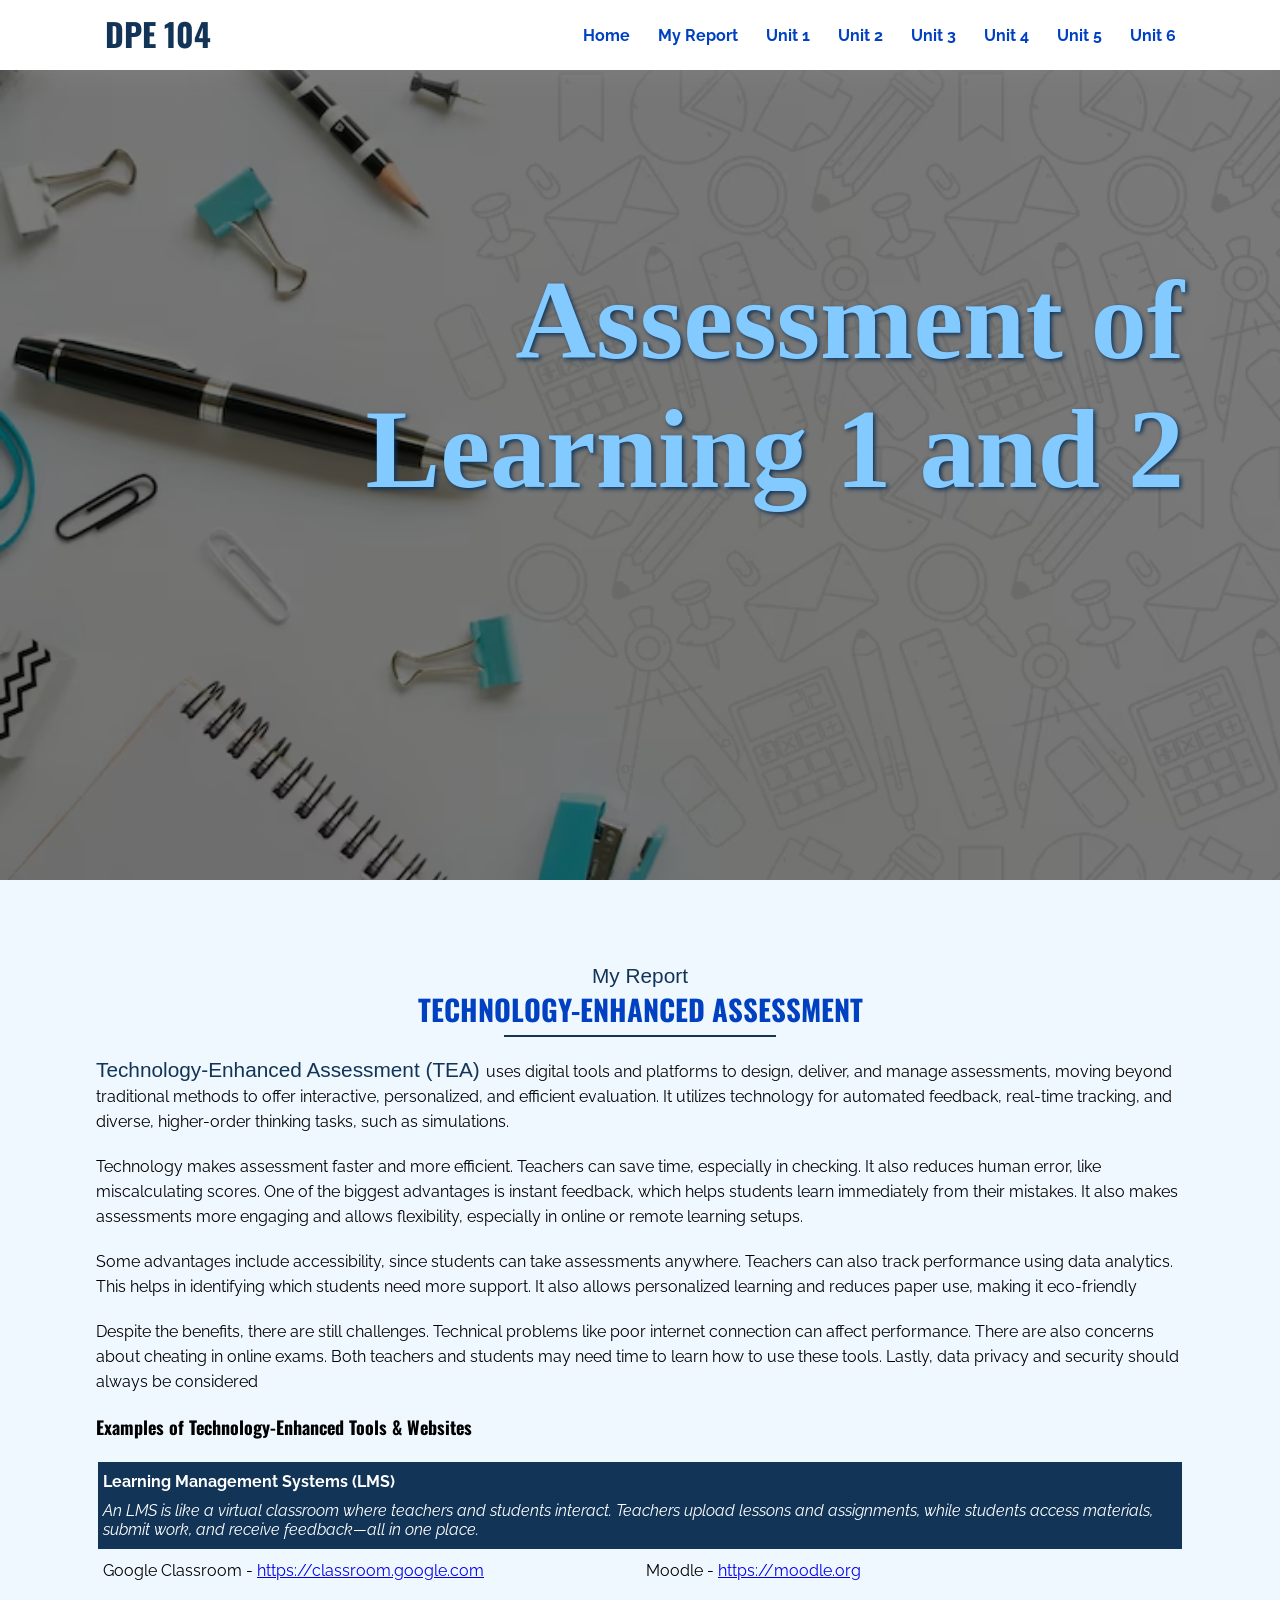
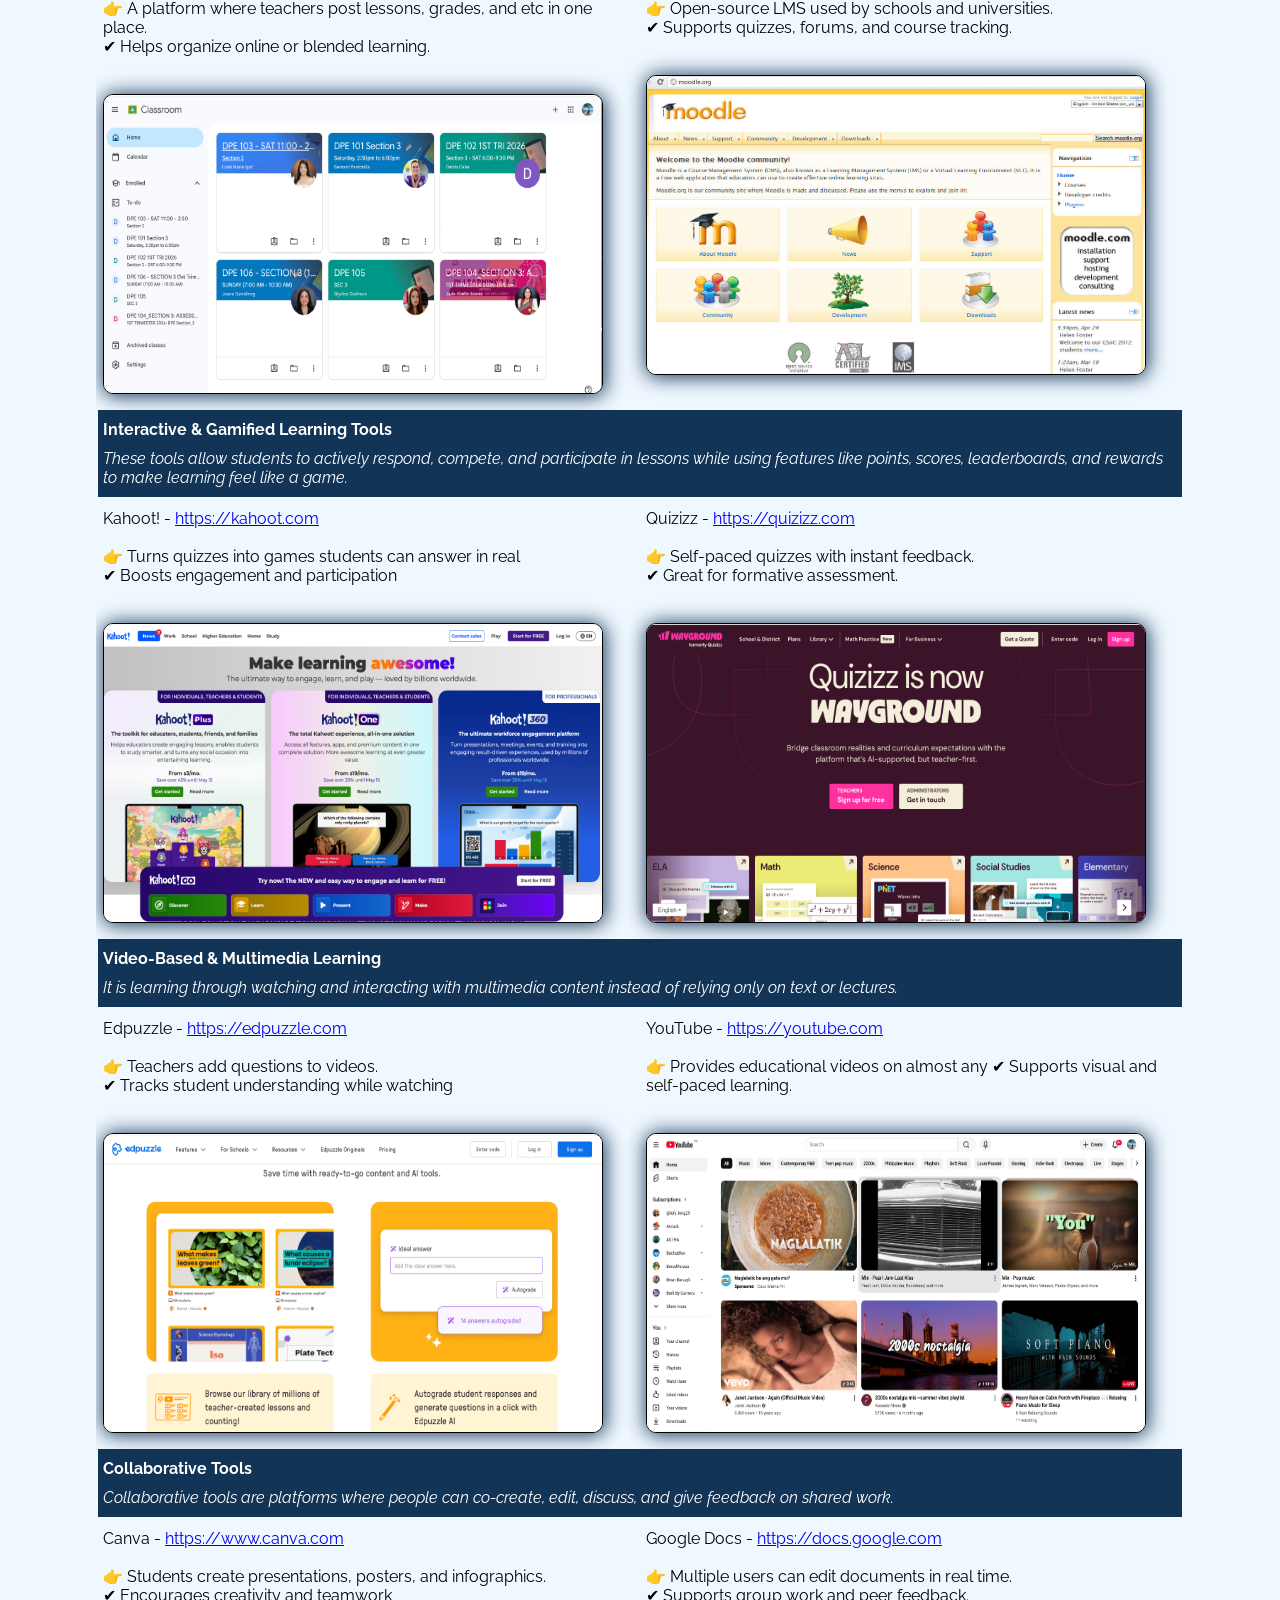
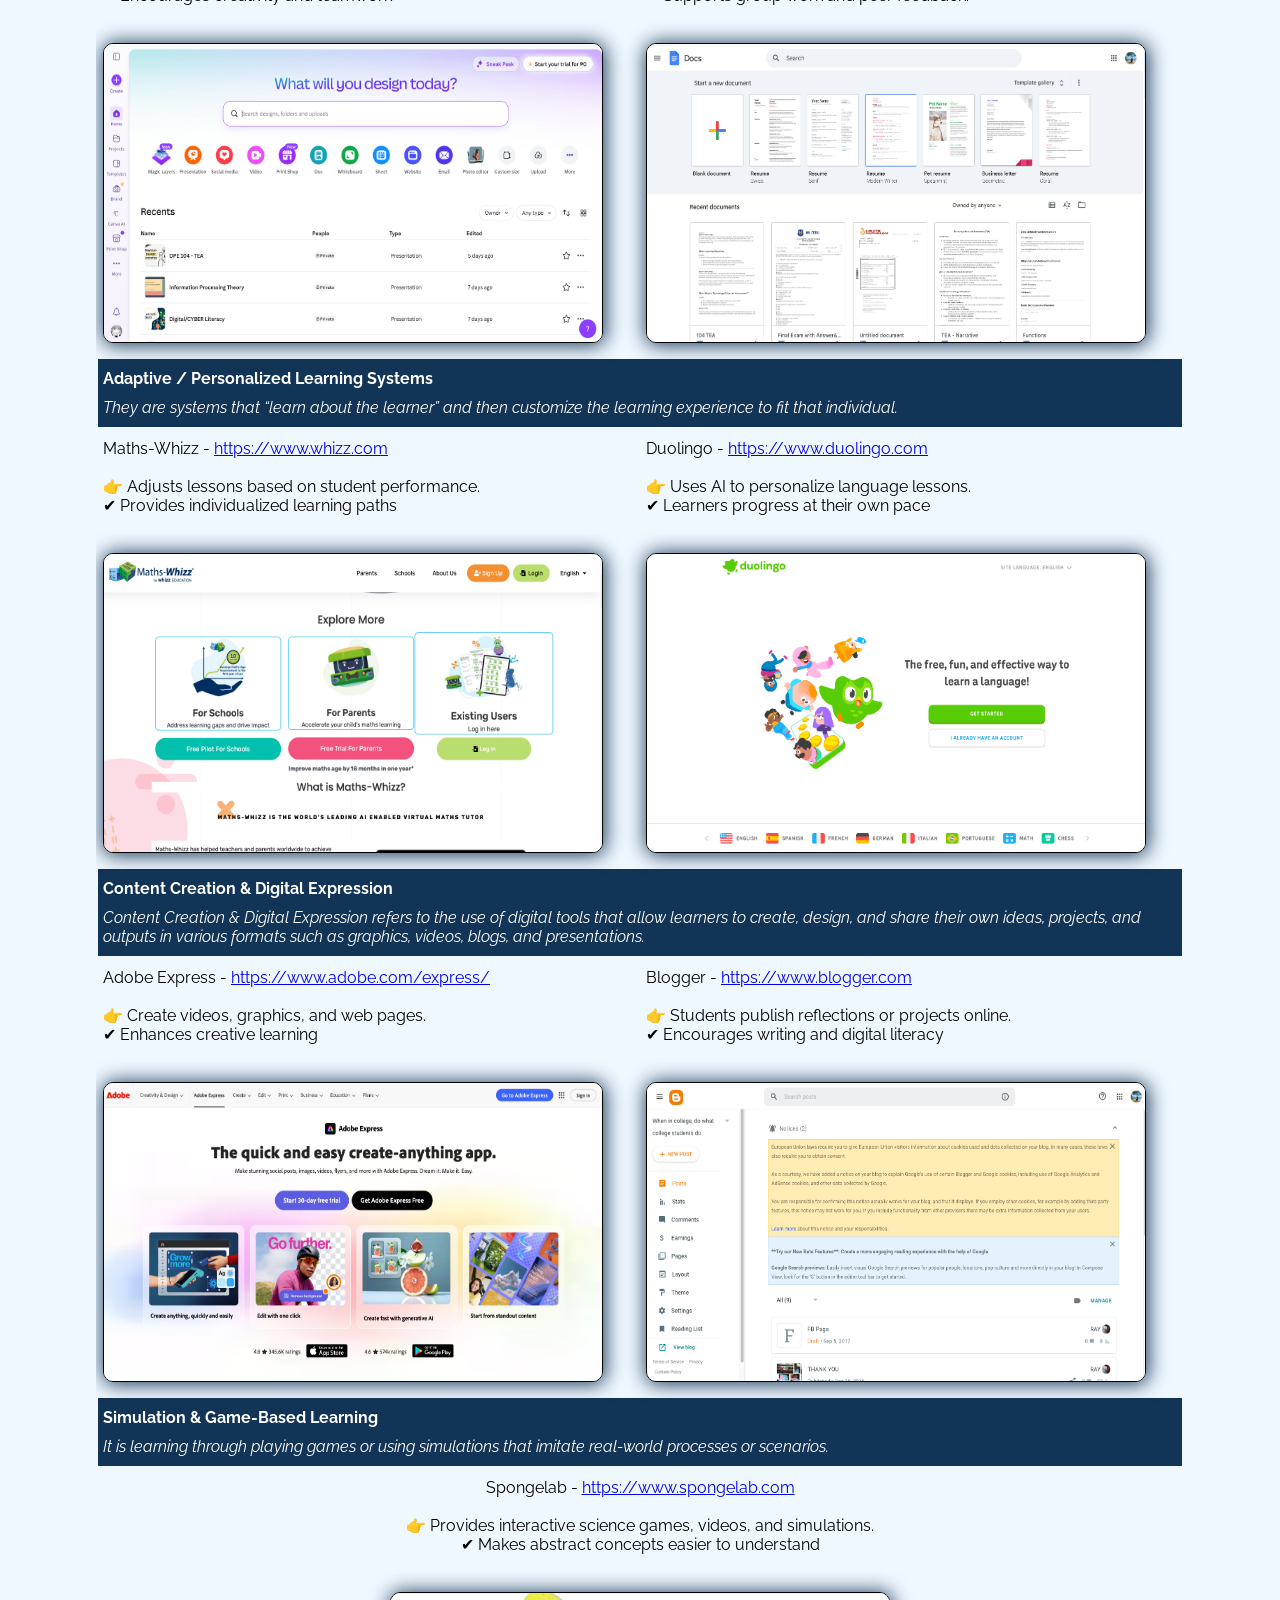
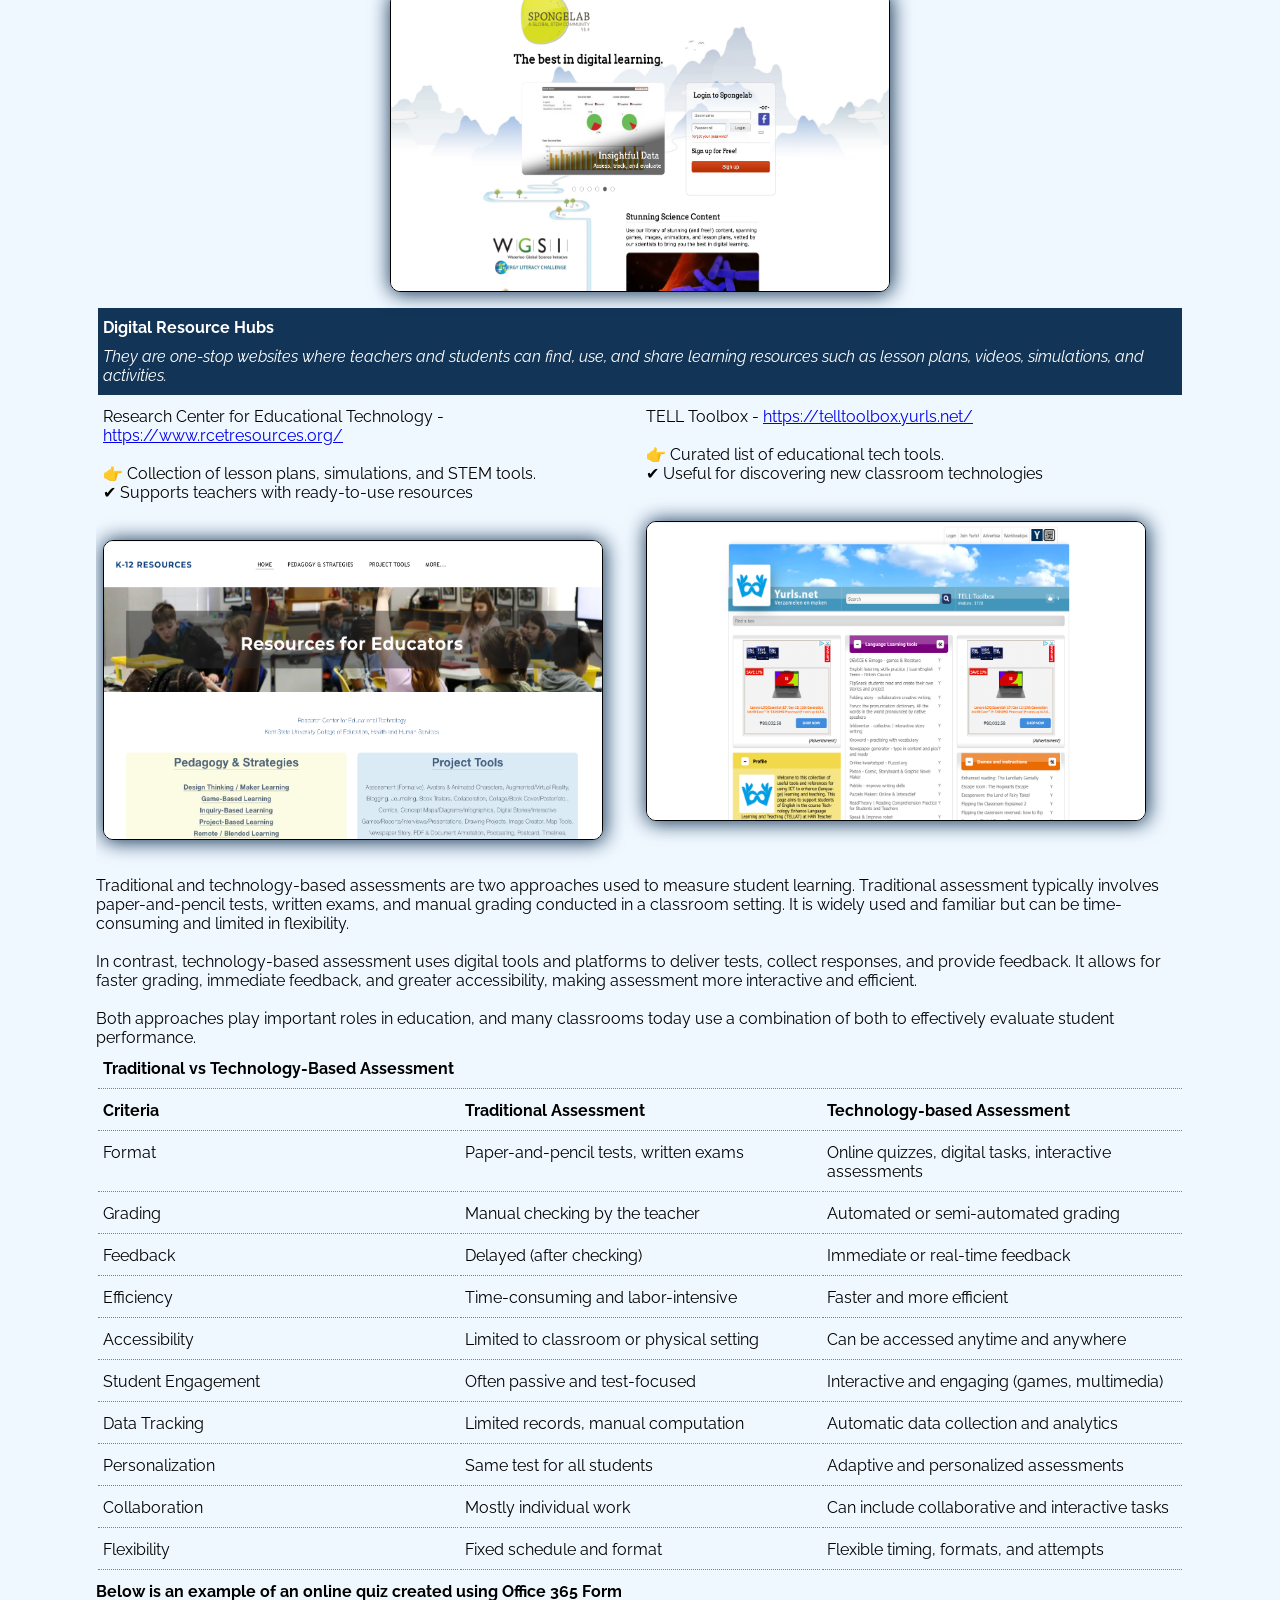
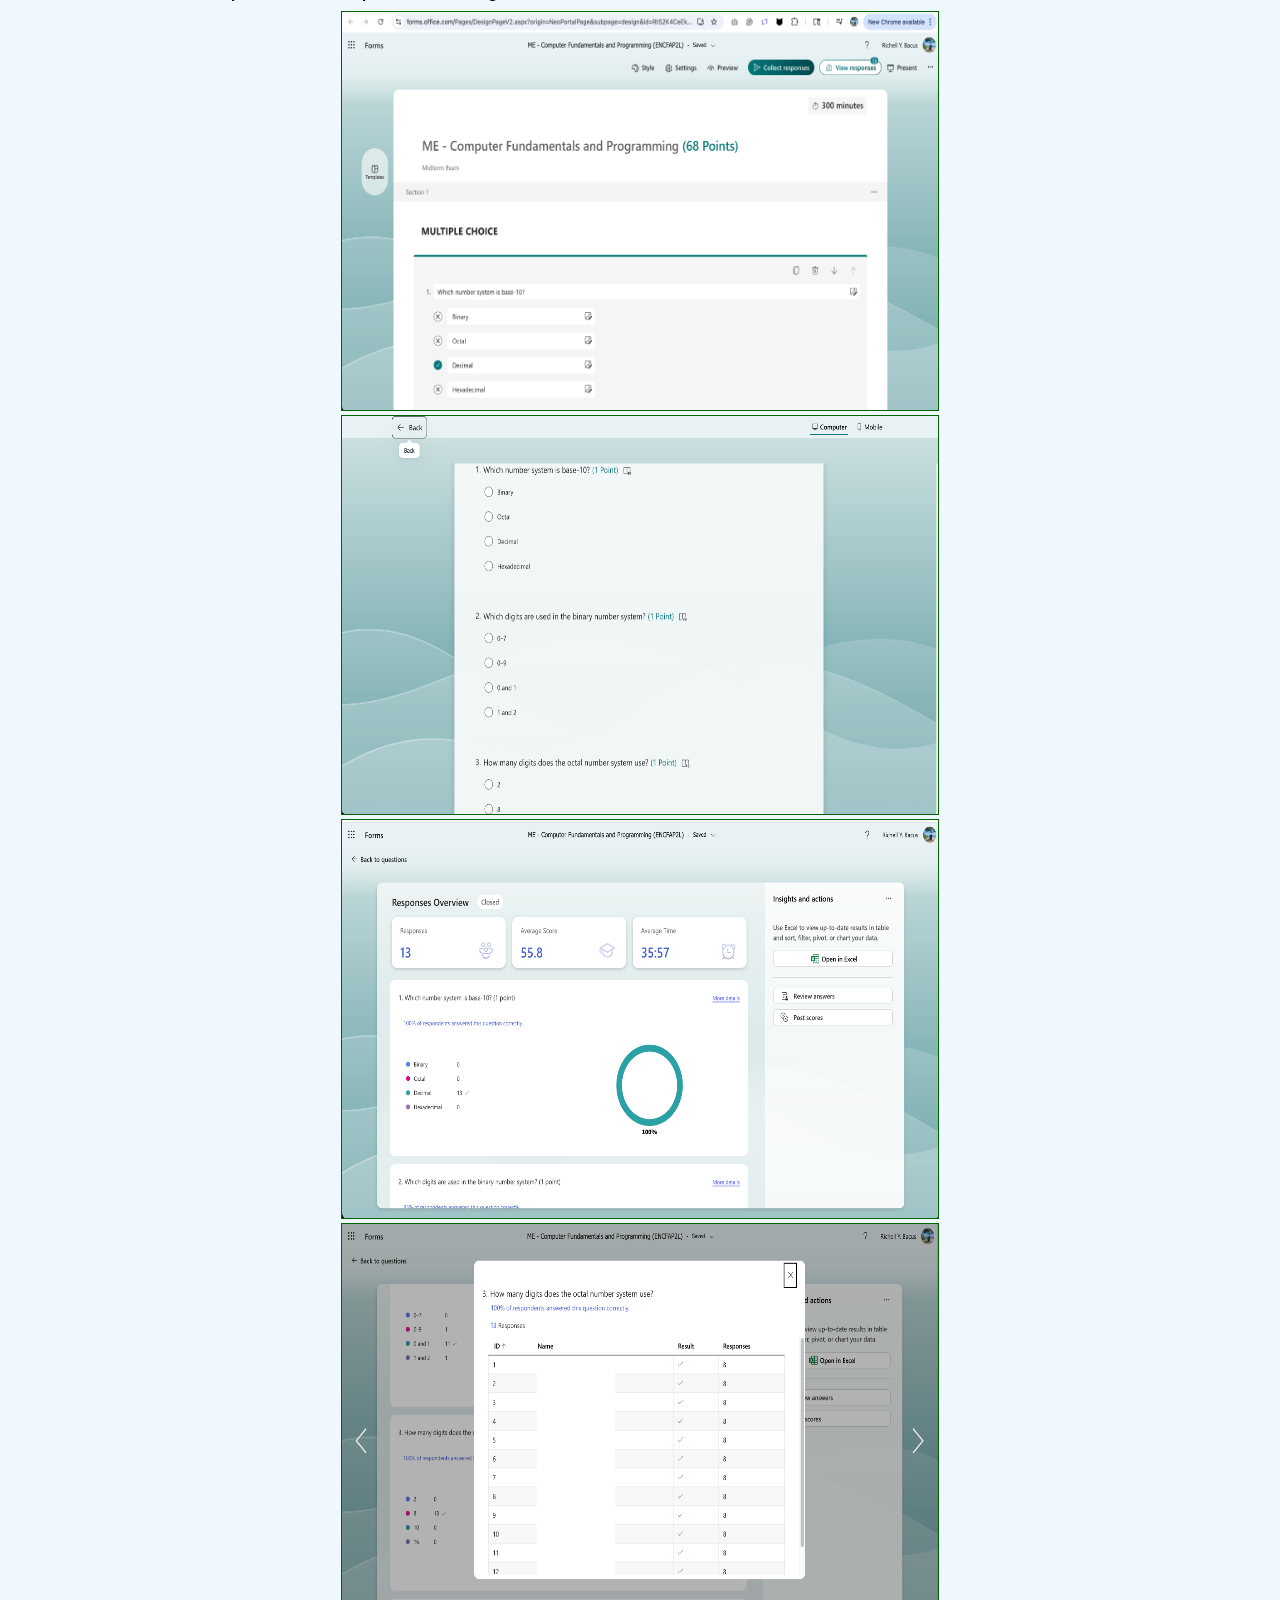
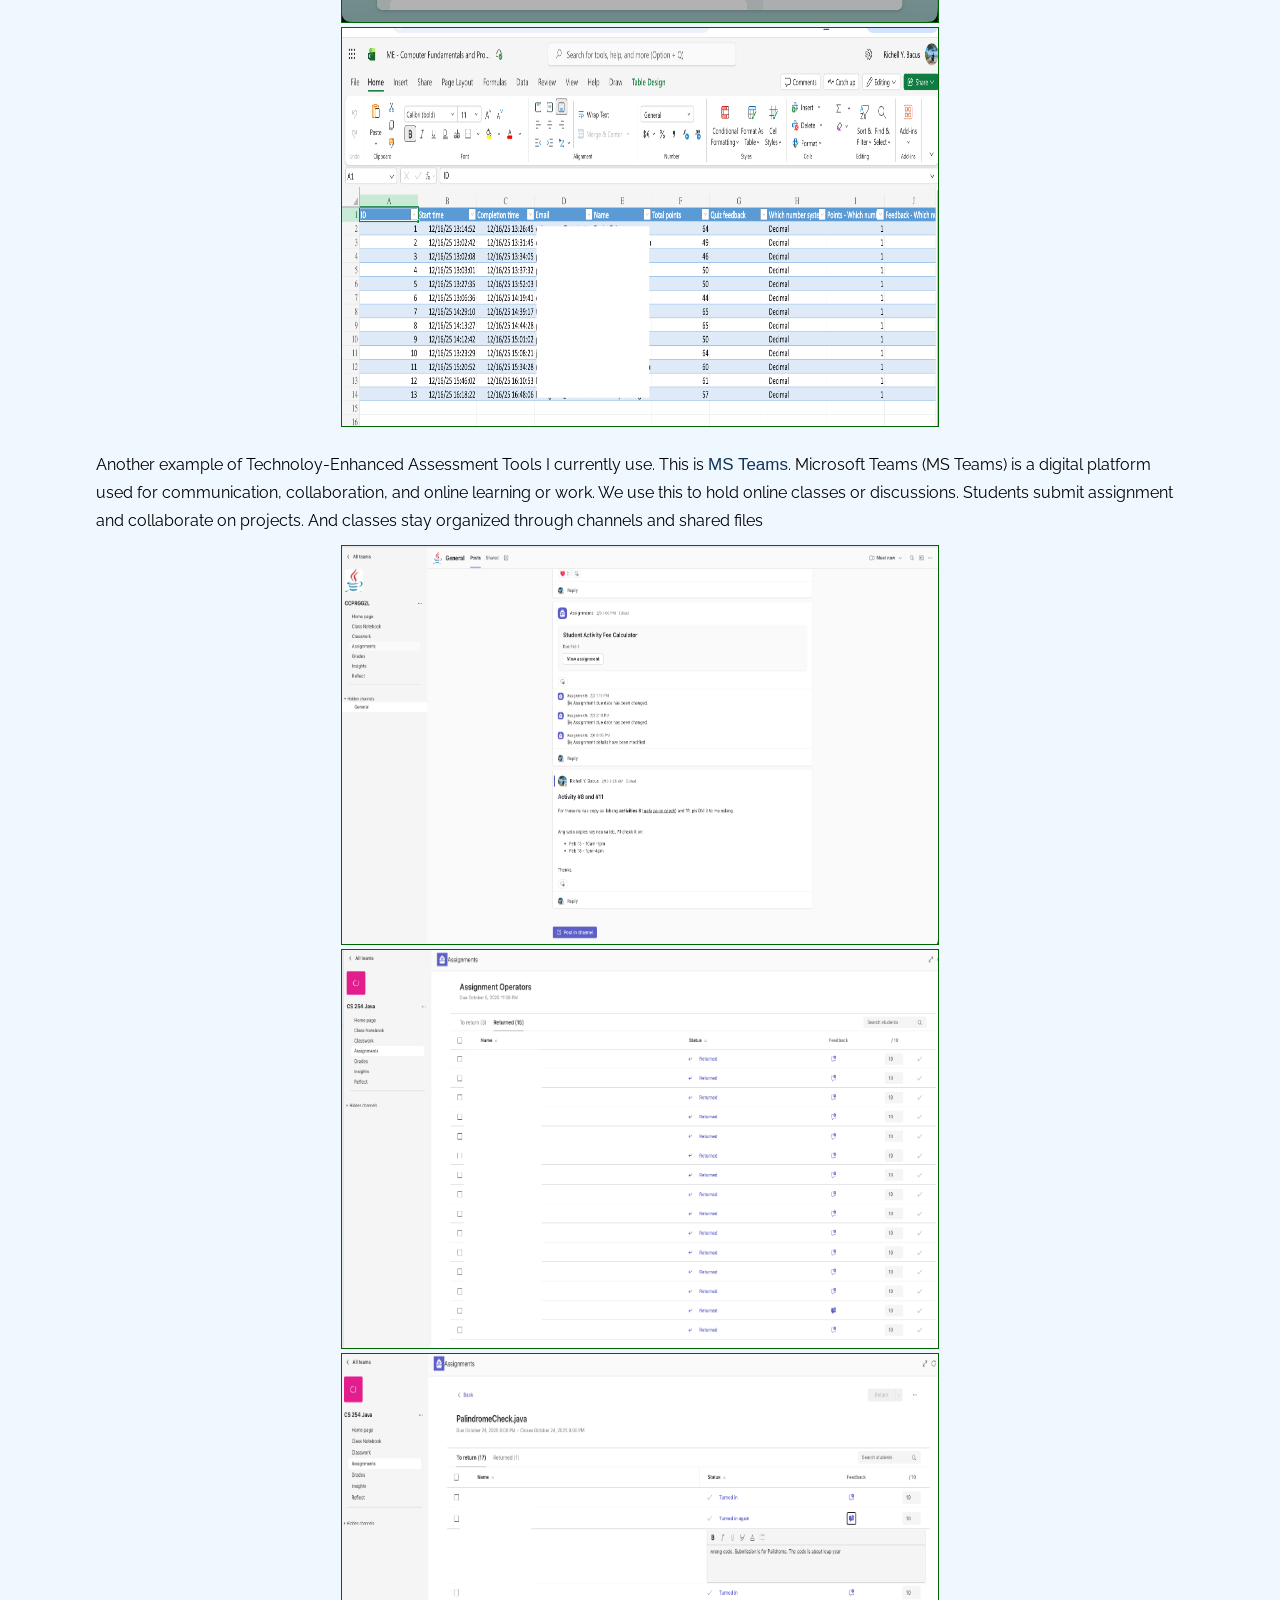
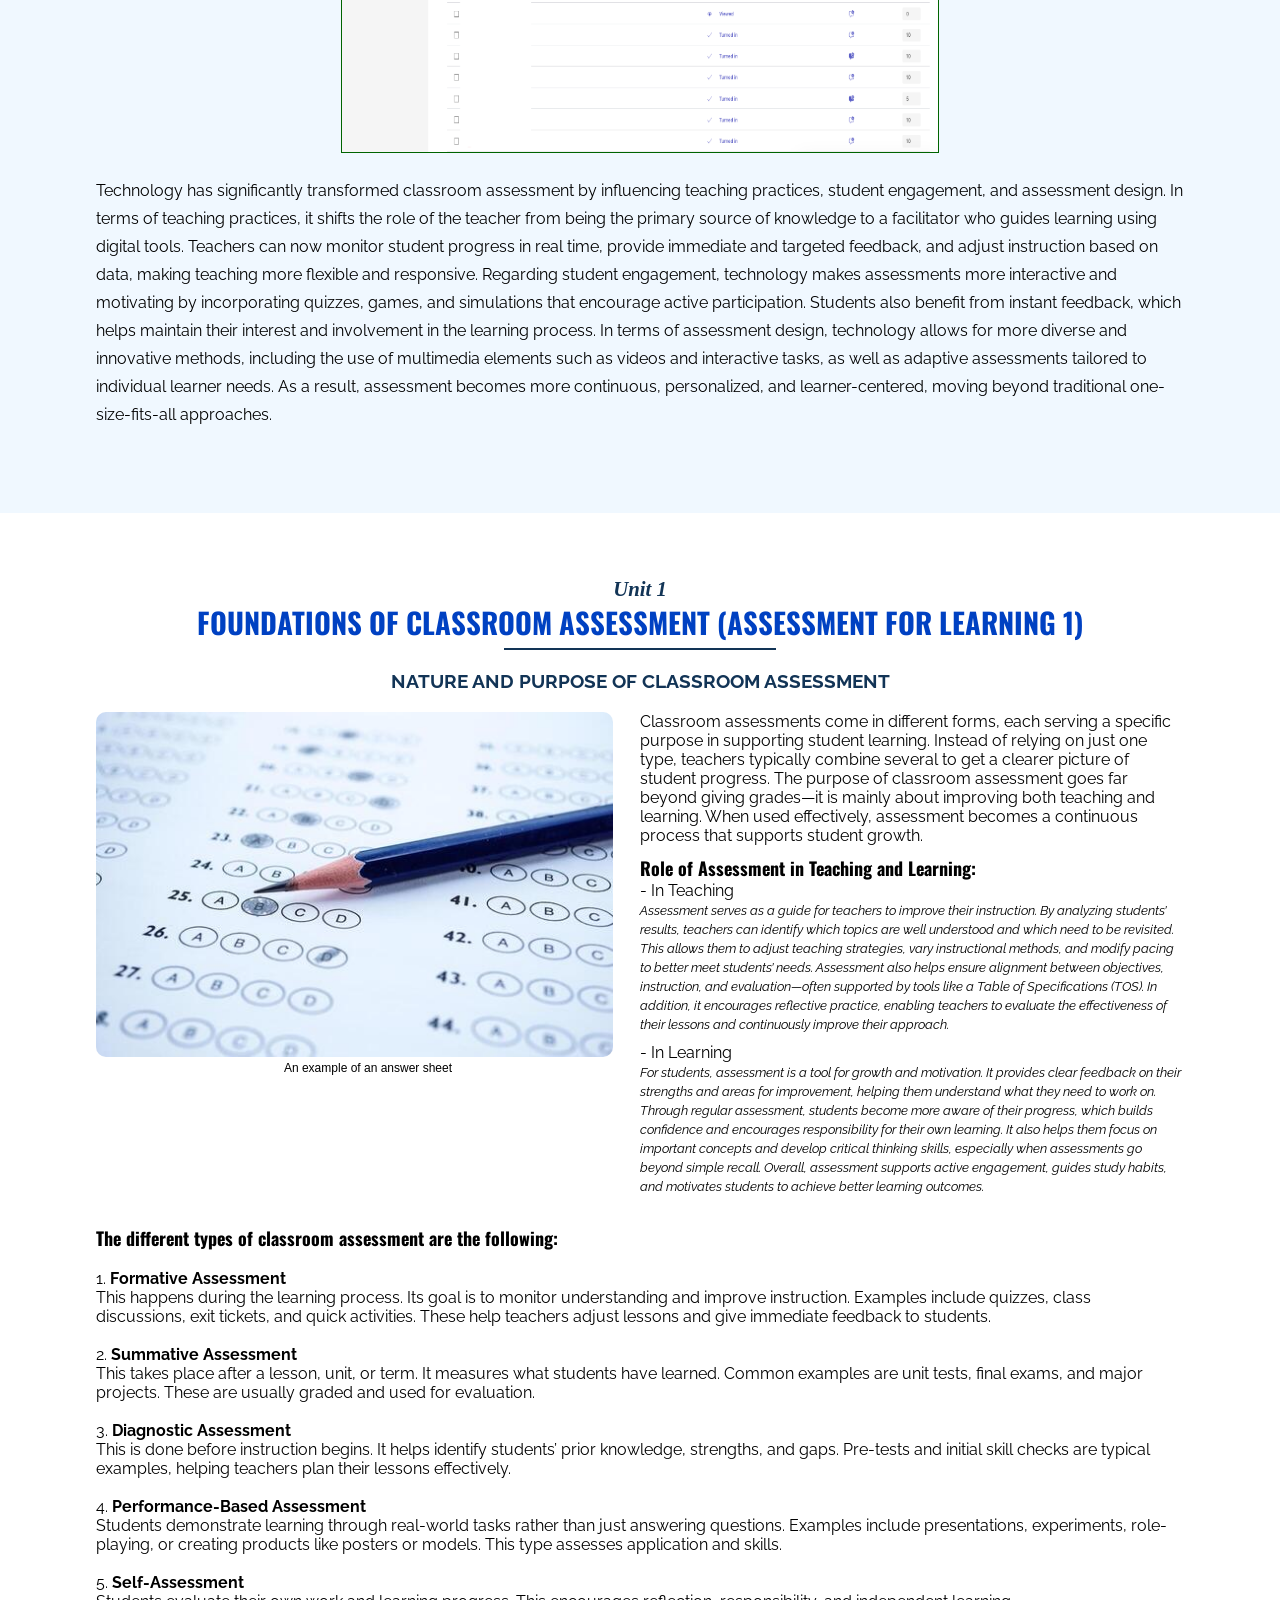
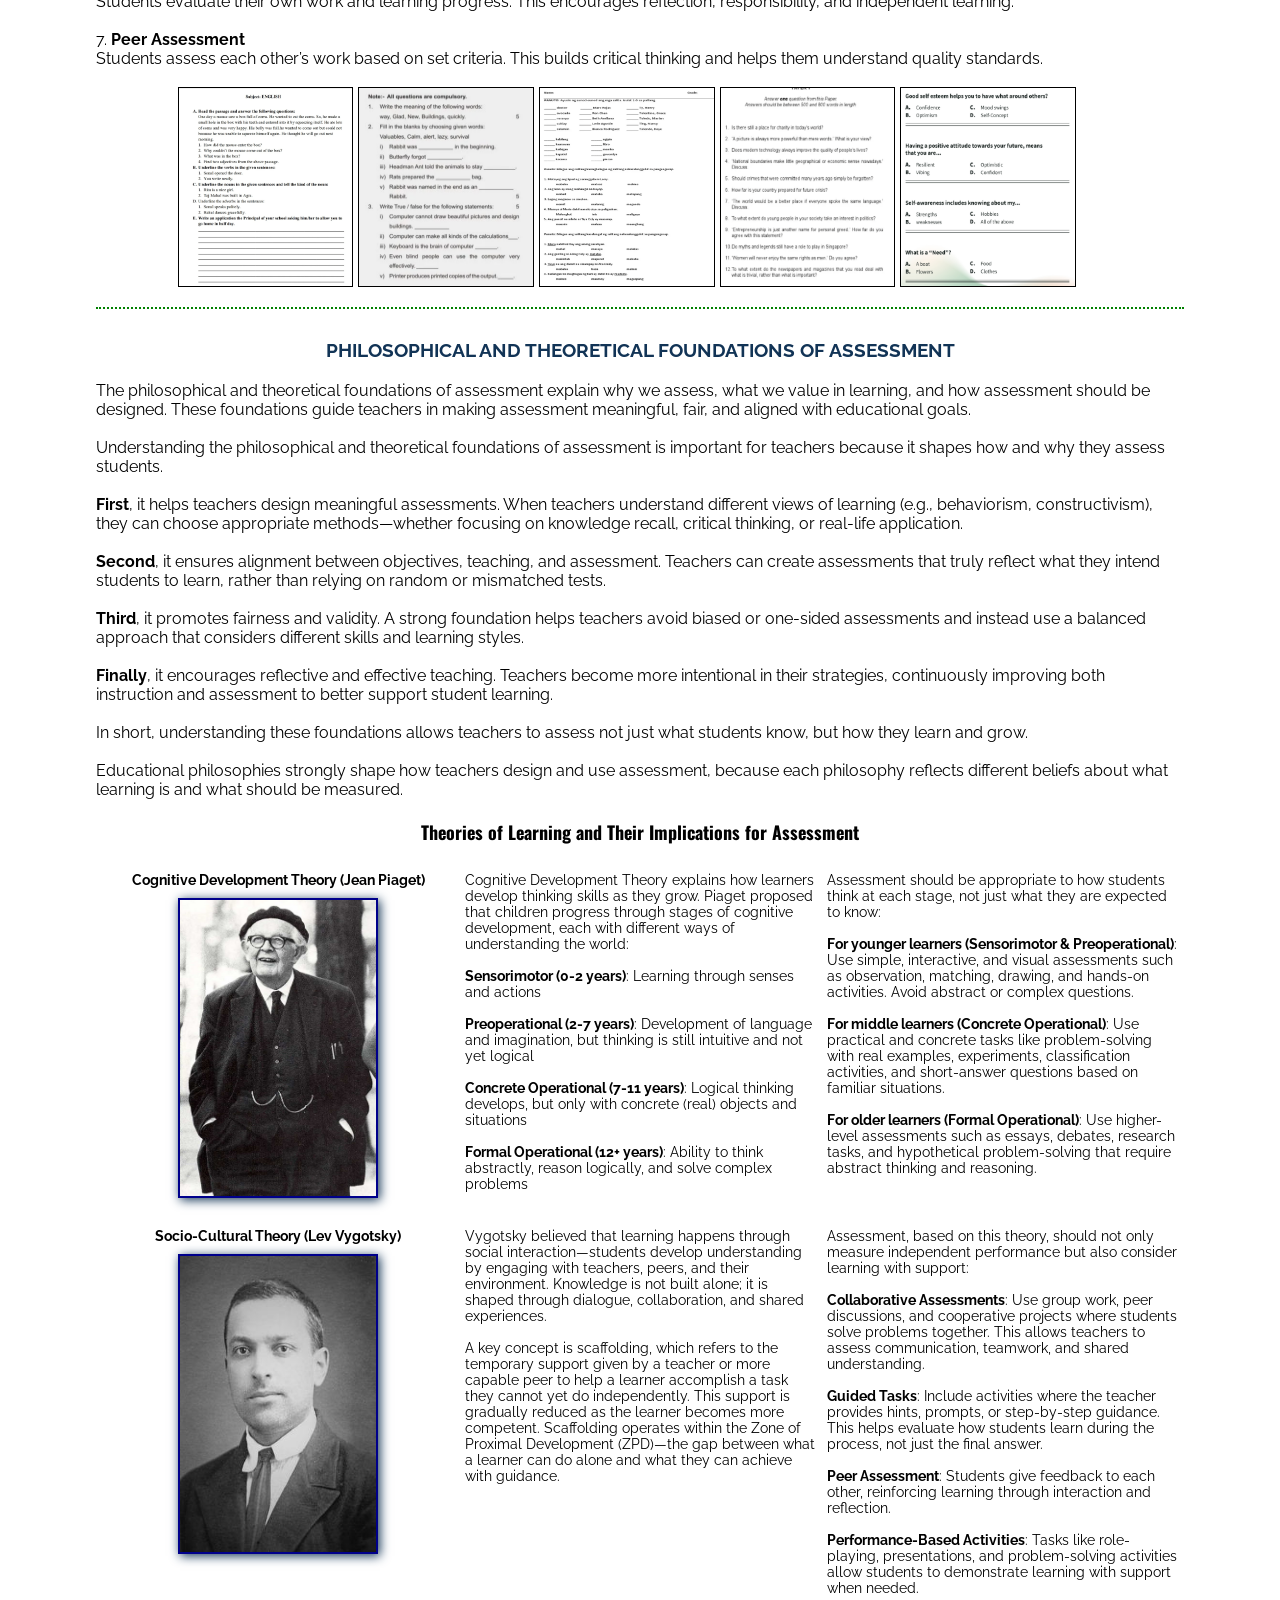
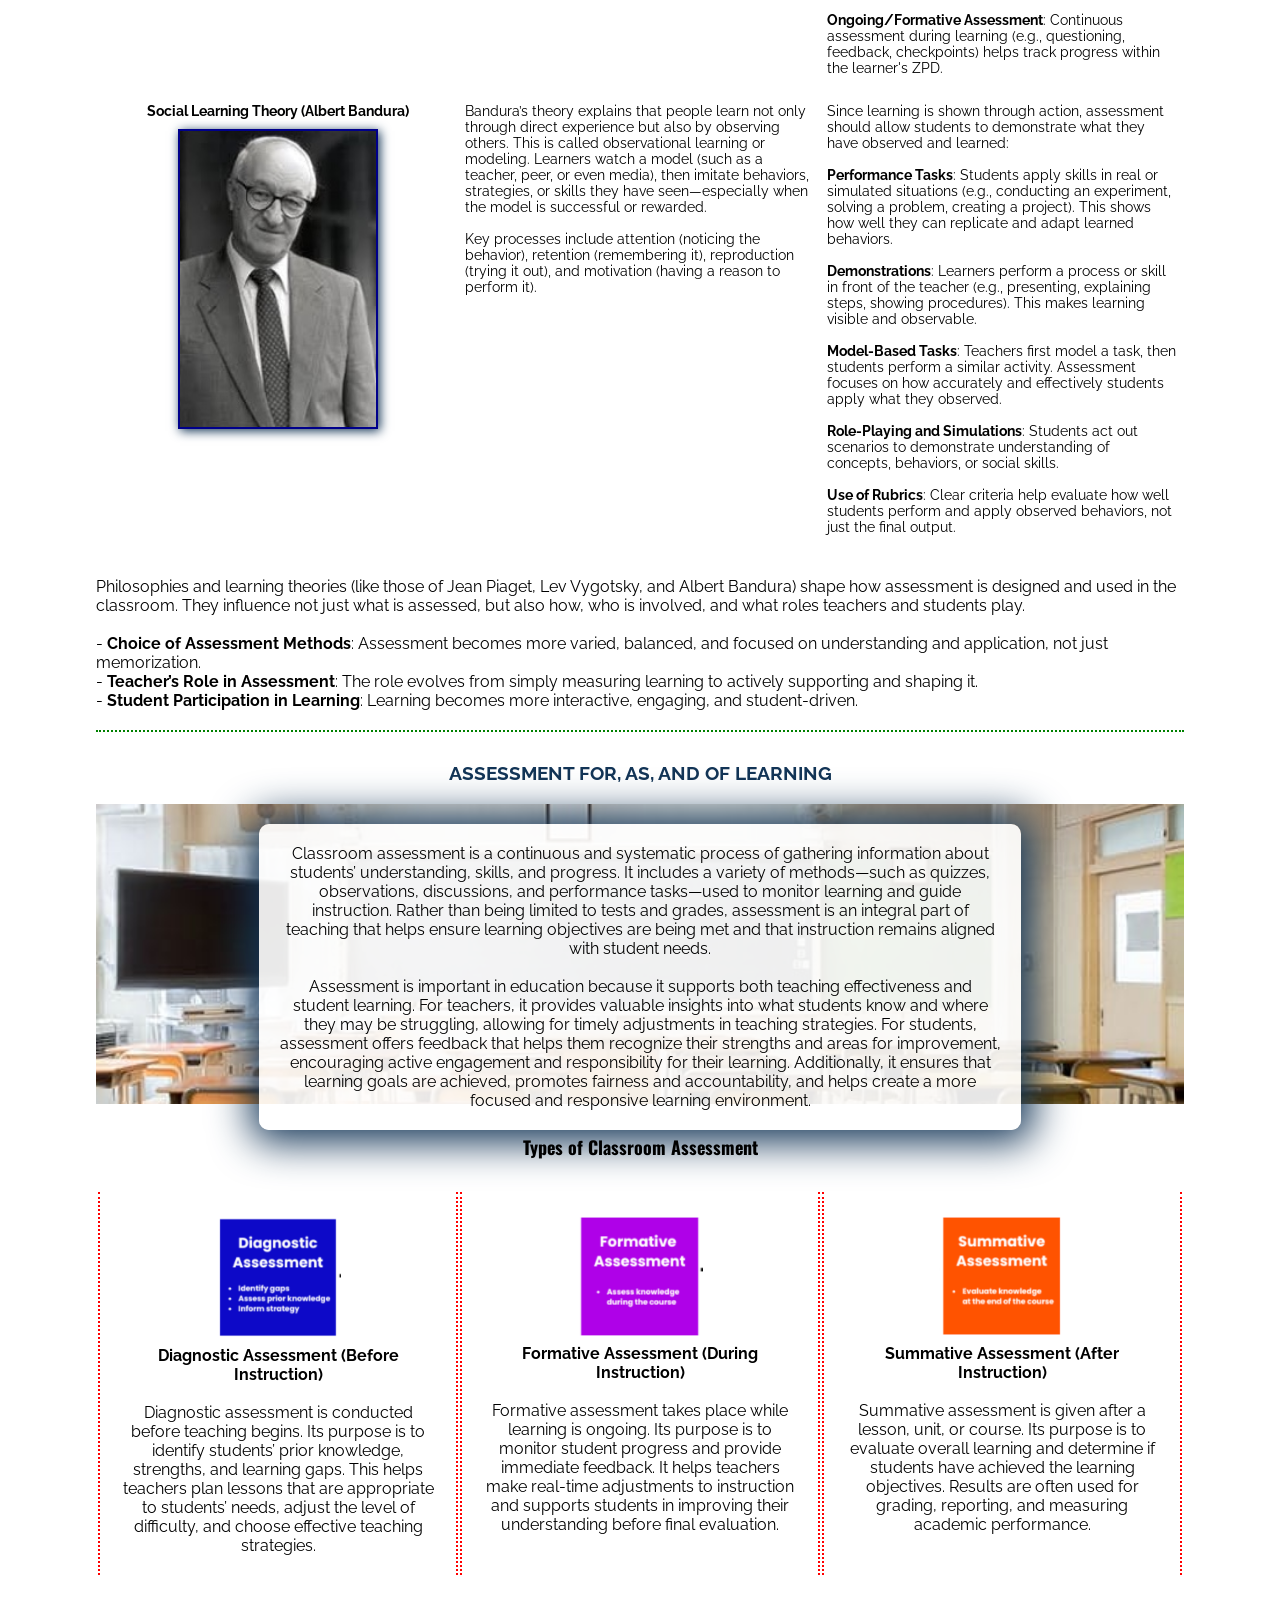
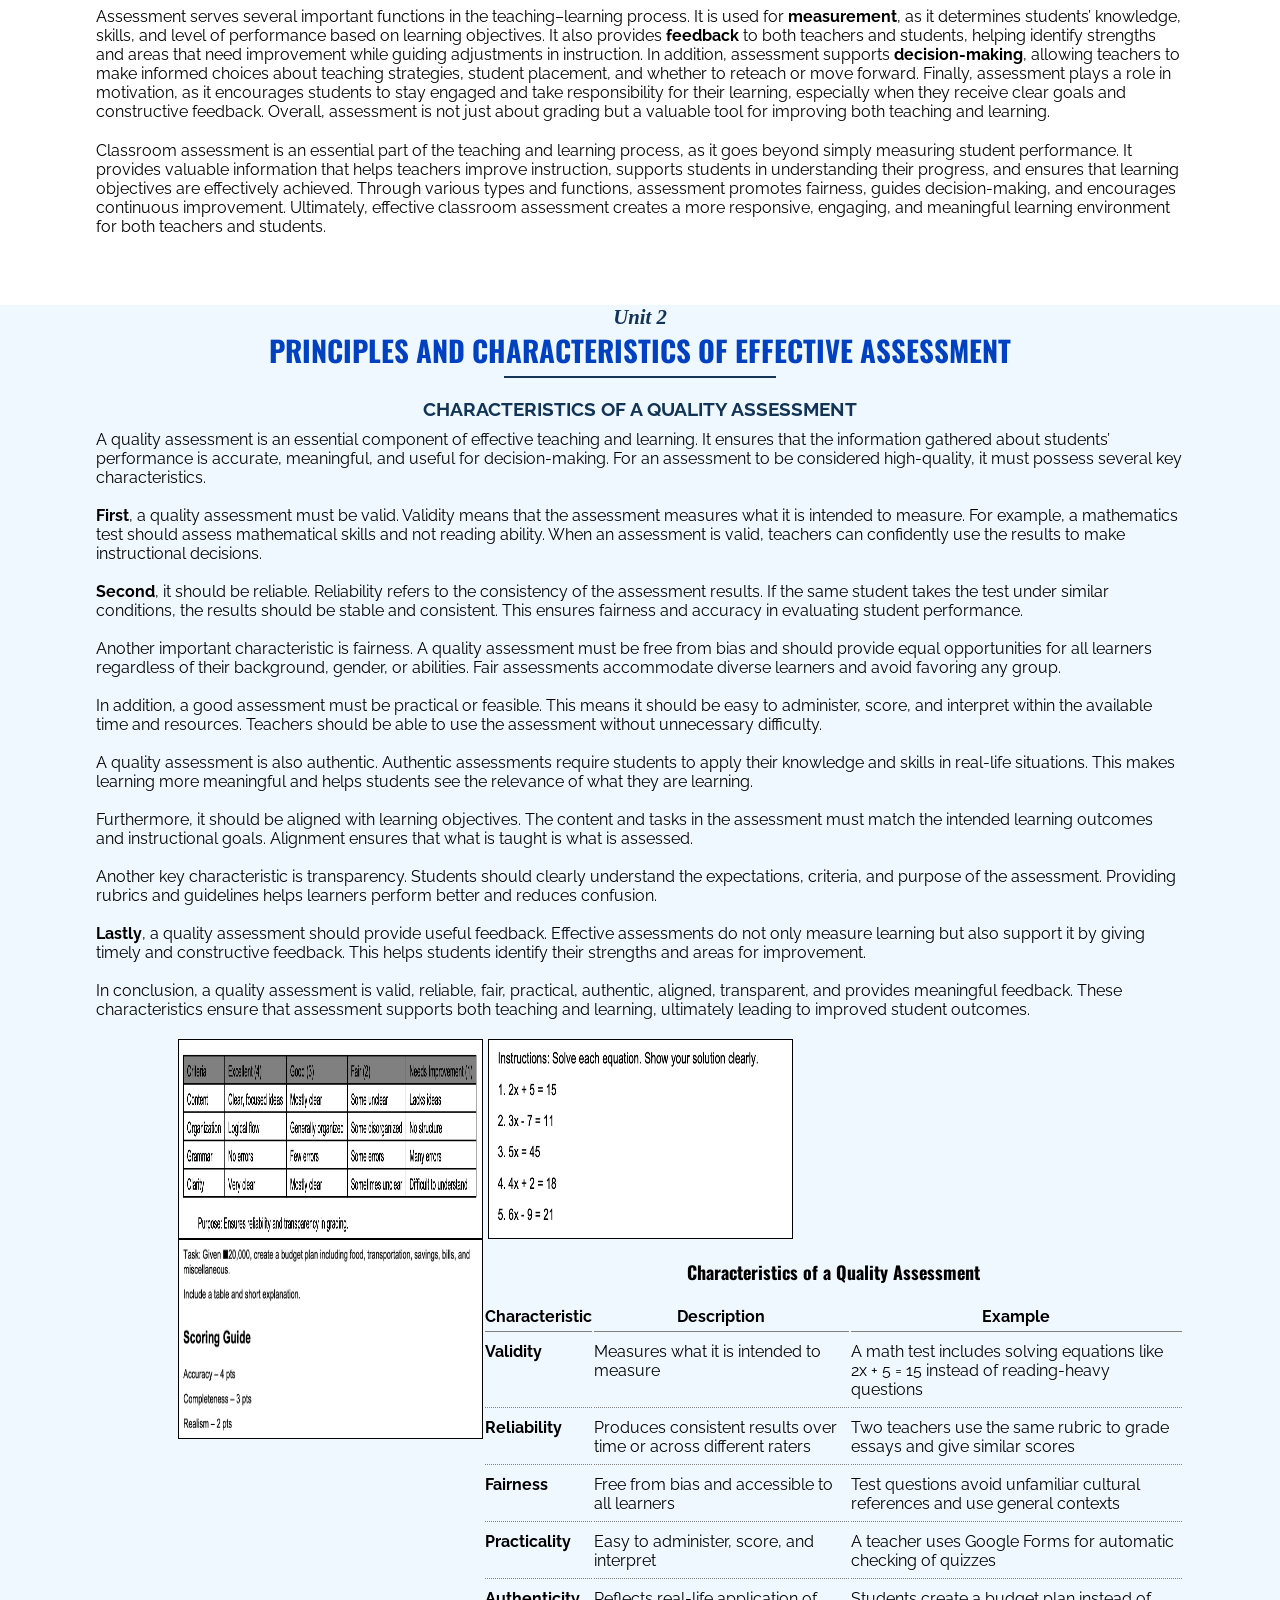
==== commit db7853e7: "Add files via upload" ====
--- a/portfolio/index.html
+++ b/portfolio/index.html
@@ -38,10 +38,19 @@
                 <span>My Report</span>
                 <h2>TECHNOLOGY-ENHANCED ASSESSMENT</h2> 
                 <hr>
-                <p style="margin-top: 10px;">
-                    Technology-Enhanced Assessment (TEA) uses digital tools and platforms to design, deliver, and manage assessments, moving beyond traditional methods to offer interactive, personalized, and efficient evaluation. It utilizes technology for automated feedback, real-time tracking, and diverse, higher-order thinking tasks, such as simulations. 
-                </p>
-                <h4 style="text-align: left; margin-top: 10px;">Examples of Technology-Enhanced Tools & Websites</h4>
+                <p style="margin-top: 20px; text-align: left; line-height: 25px;">
+                    <span class="bold">Technology-Enhanced Assessment (TEA) </span> uses digital tools and platforms to design, deliver, and manage assessments, moving beyond traditional methods to offer interactive, personalized, and efficient evaluation. It utilizes technology for automated feedback, real-time tracking, and diverse, higher-order thinking tasks, such as simulations. 
+                </p>
+                <p style="margin-top: 20px; text-align: left; line-height: 25px;">
+                    Technology makes assessment faster and more efficient. Teachers can save time, especially in checking. It also reduces human error, like miscalculating scores. One of the biggest advantages is instant feedback, which helps students learn immediately from their mistakes. It also makes assessments more engaging and allows flexibility, especially in online or remote learning setups.
+                </p>
+                <p style="margin-top: 20px; text-align: left; line-height: 25px;">
+                    Some advantages include accessibility, since students can take assessments anywhere. Teachers can also track performance using data analytics. This helps in identifying which students need more support. It also allows personalized learning and reduces paper use, making it eco-friendly
+                </p>
+                <p style="margin-top: 20px; text-align: left; line-height: 25px;">
+                    Despite the benefits, there are still challenges. Technical problems like poor internet connection can affect performance. There are also concerns about cheating in online exams. Both teachers and students may need time to learn how to use these tools. Lastly, data privacy and security should always be considered
+                </p>
+                <h4 style="text-align: left; margin-top: 20px;">Examples of Technology-Enhanced Tools & Websites</h4>
                 <table id="tea-examples">
                     <tr class="tool-title">
                         <td colspan="2">
@@ -372,13 +381,13 @@
                     <img src="assets/images/ms-form-4.png" alt="">
                     <img src="assets/images/ms-form-5.png" alt="">
                 </div>
-                <p style="text-align: left; margin-bottom: 10px;">Another example of Technoloy-Enhanced Assessment Tools I currently use. This is <span class="bold" style="font-size: 17px;">MS Teams</span>. Microsoft Teams (MS Teams) is a digital platform used for communication, collaboration, and online learning or work. We use this to hold online classes or discussions. Students submit assignment and collaborate on projects. And classes stay organized through channels and shared files</p>
+                <p style="text-align: left; margin-bottom: 10px; line-height: 28px;">Another example of Technoloy-Enhanced Assessment Tools I currently use. This is <span class="bold" style="font-size: 17px;">MS Teams</span>. Microsoft Teams (MS Teams) is a digital platform used for communication, collaboration, and online learning or work. We use this to hold online classes or discussions. Students submit assignment and collaborate on projects. And classes stay organized through channels and shared files</p>
                 <div id="ms-teams">
                     <img src="assets/images/teams-1.png" alt="">
                     <img src="assets/images/teams-2.png" alt="">
                     <img src="assets/images/teams-3.png" alt="">
                 </div>
-                <p  style="text-align: left; margin-top: 10px;">
+                <p  style="text-align: left; margin-top: 10px; line-height: 28px;">
                     Technology has significantly transformed classroom assessment by influencing teaching practices, student engagement, and assessment design. In terms of teaching practices, it shifts the role of the teacher from being the primary source of knowledge to a facilitator who guides learning using digital tools. Teachers can now monitor student progress in real time, provide immediate and targeted feedback, and adjust instruction based on data, making teaching more flexible and responsive. Regarding student engagement, technology makes assessments more interactive and motivating by incorporating quizzes, games, and simulations that encourage active participation. Students also benefit from instant feedback, which helps maintain their interest and involvement in the learning process. In terms of assessment design, technology allows for more diverse and innovative methods, including the use of multimedia elements such as videos and interactive tasks, as well as adaptive assessments tailored to individual learner needs. As a result, assessment becomes more continuous, personalized, and learner-centered, moving beyond traditional one-size-fits-all approaches.
                 </p>
             </div>
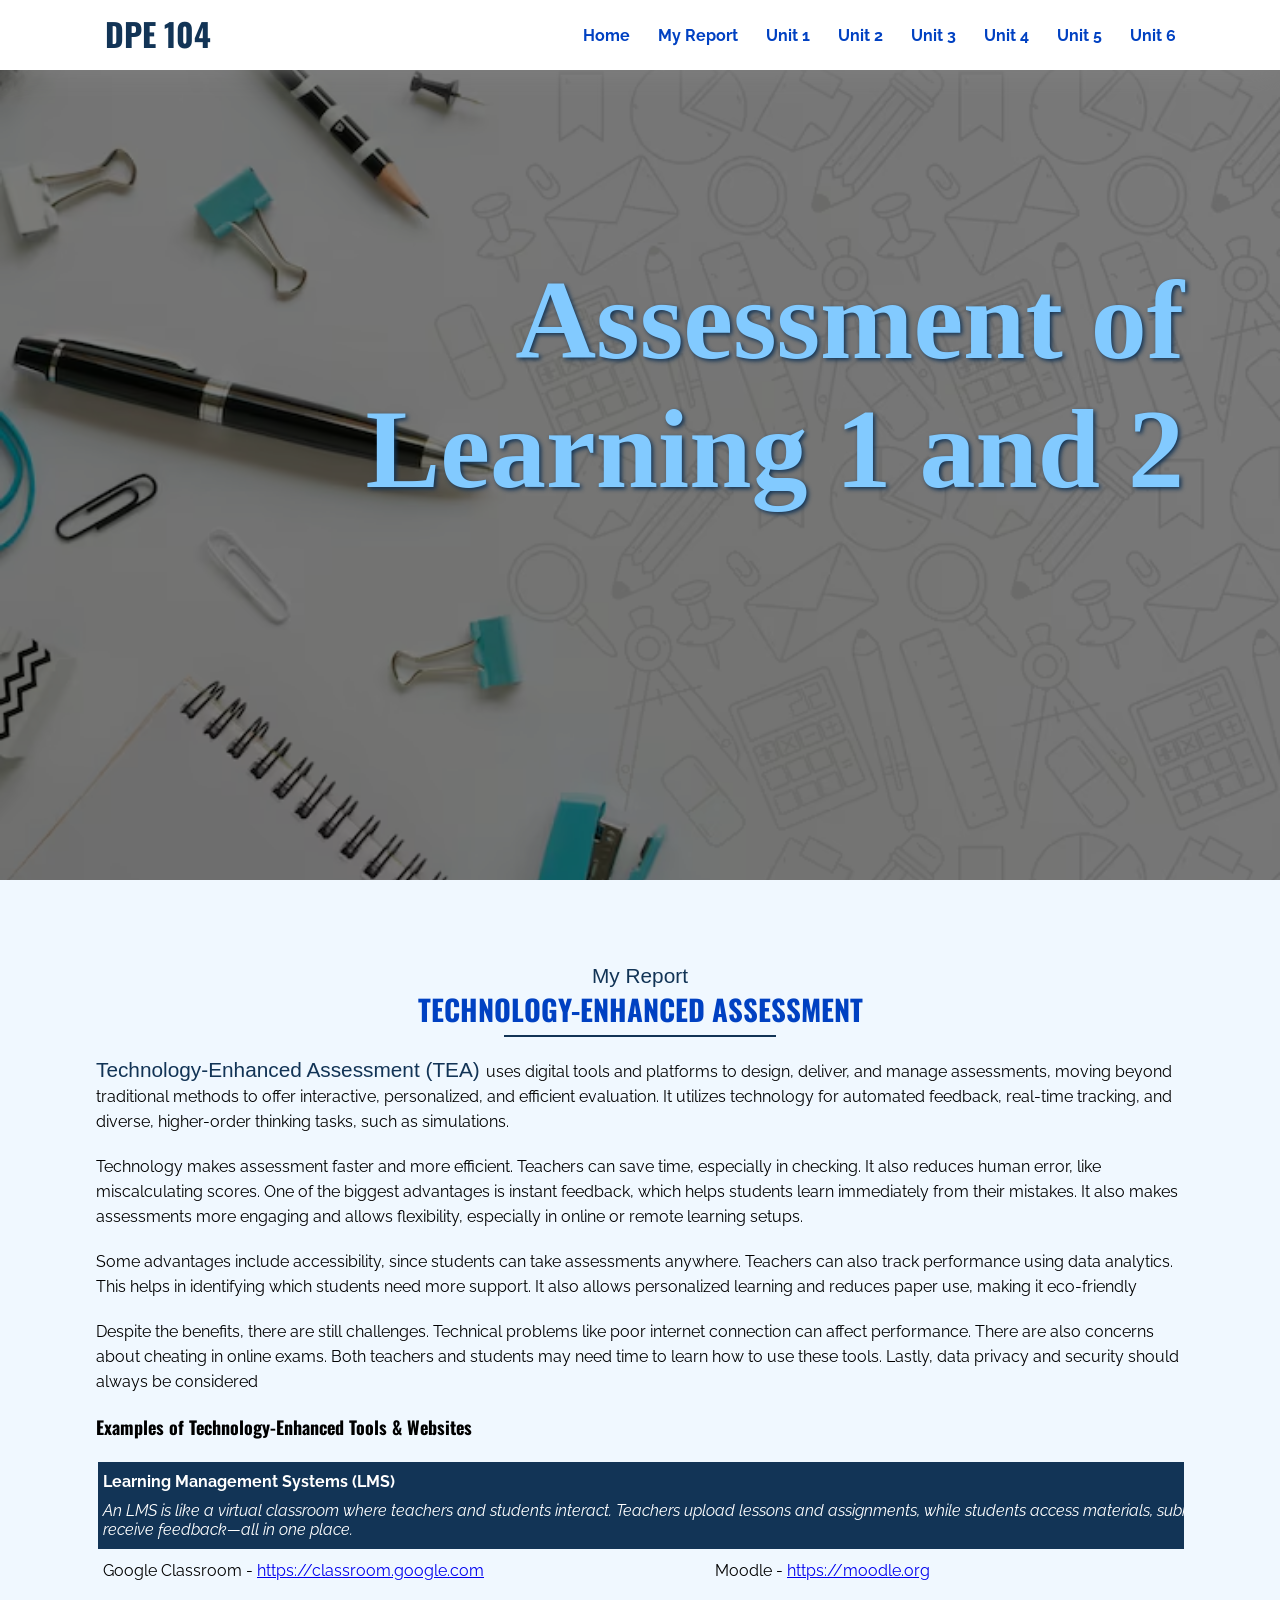
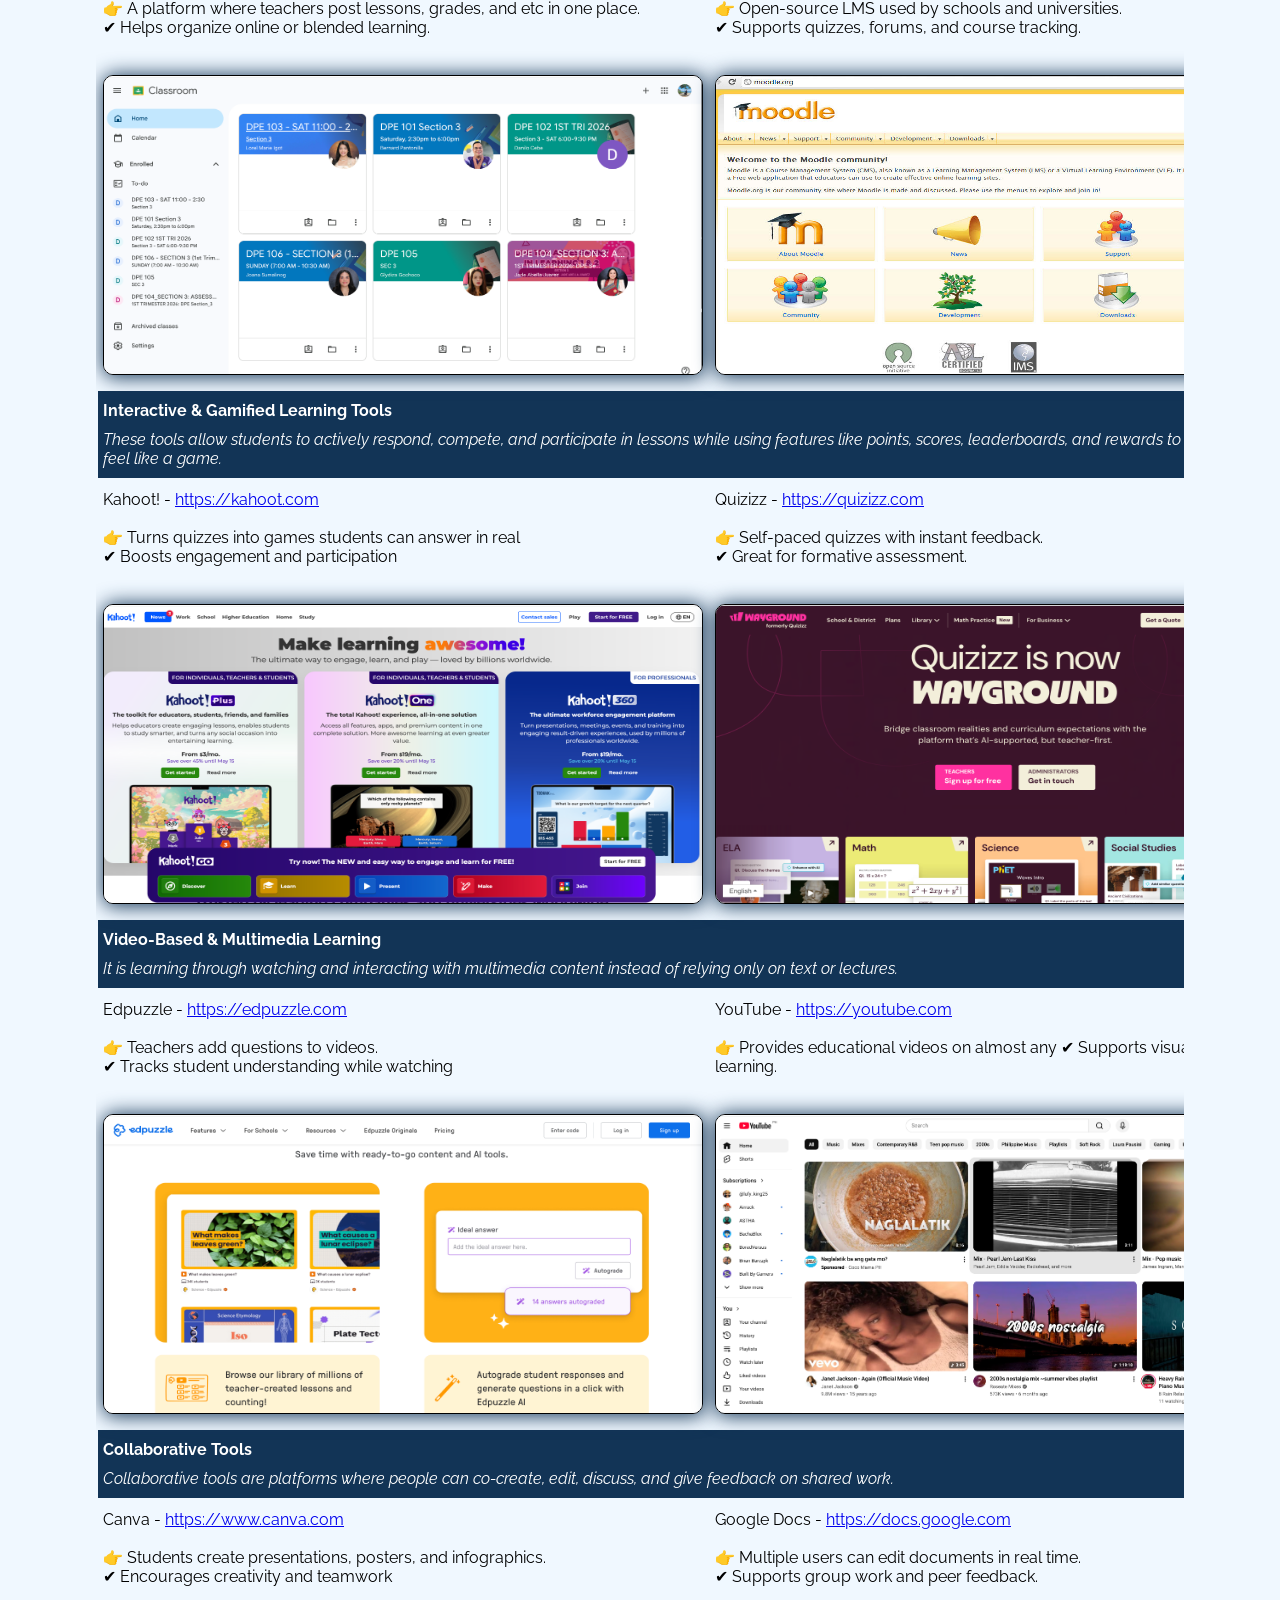
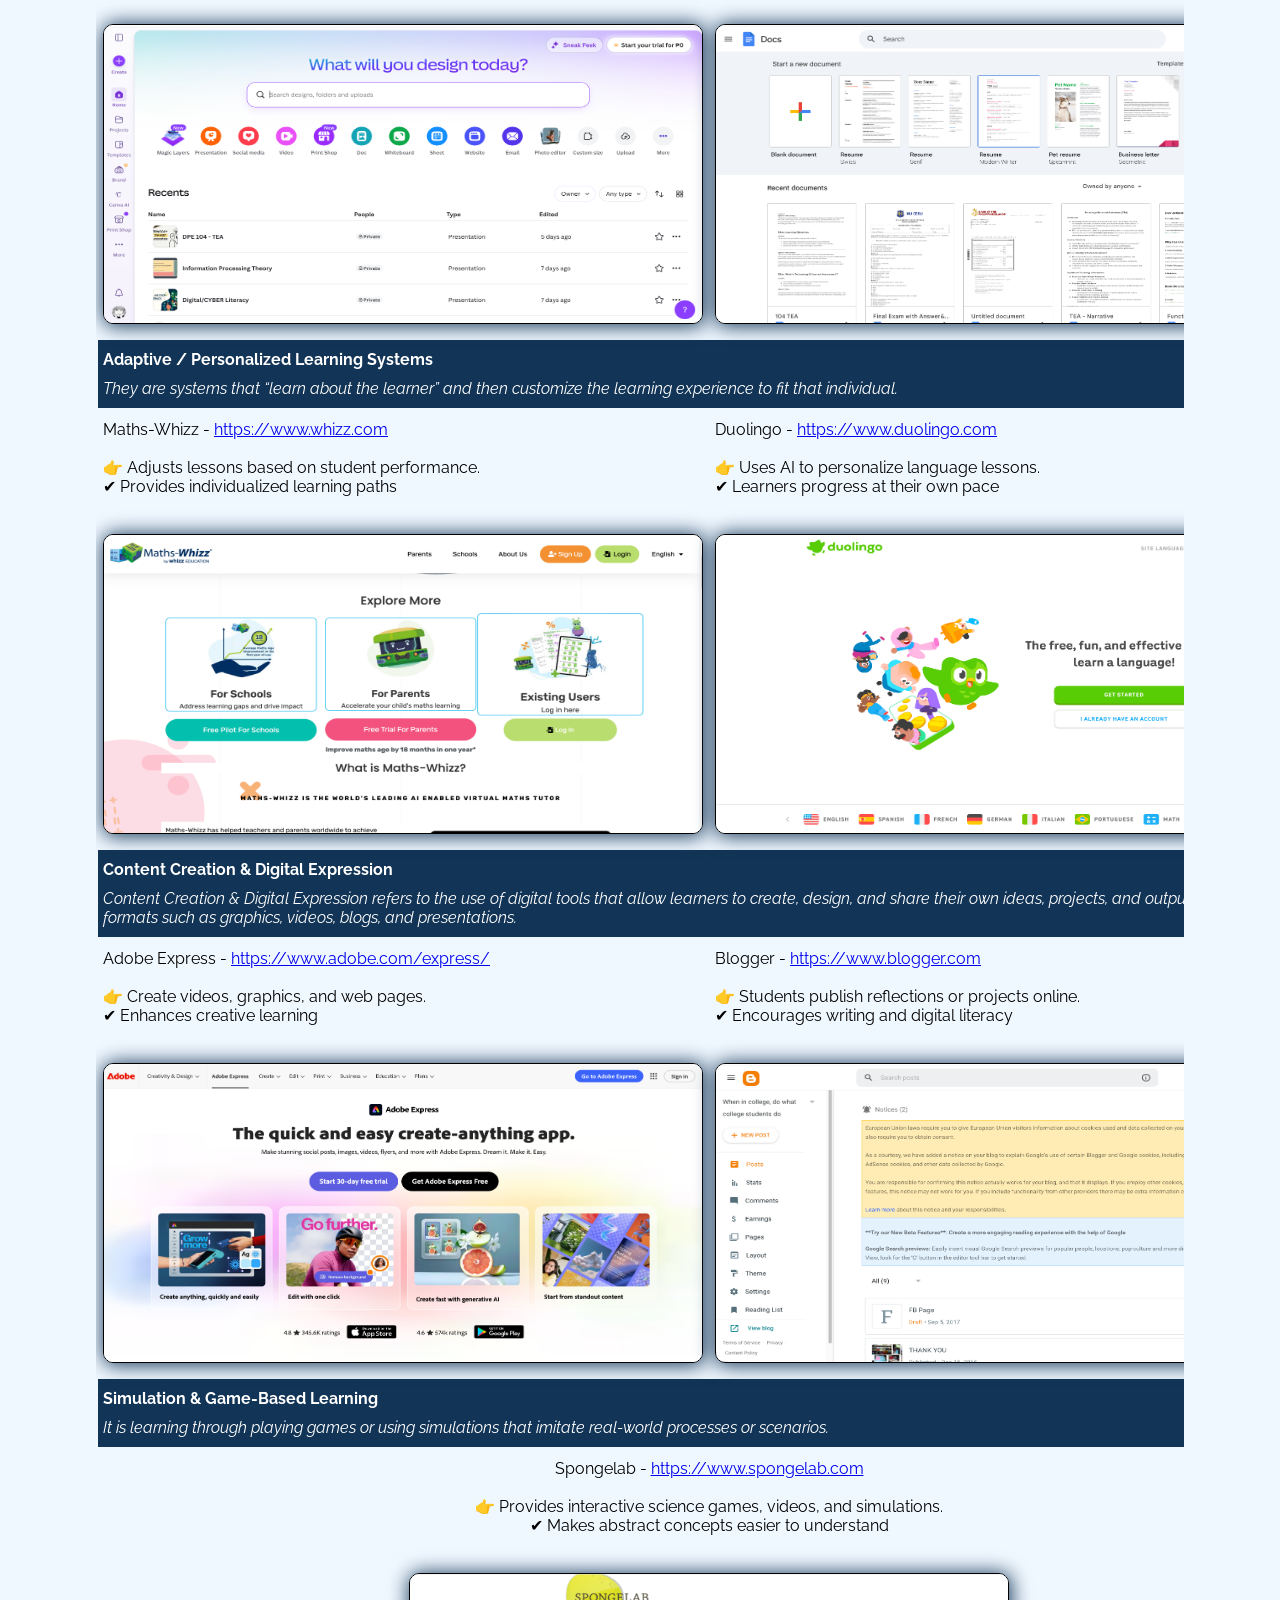
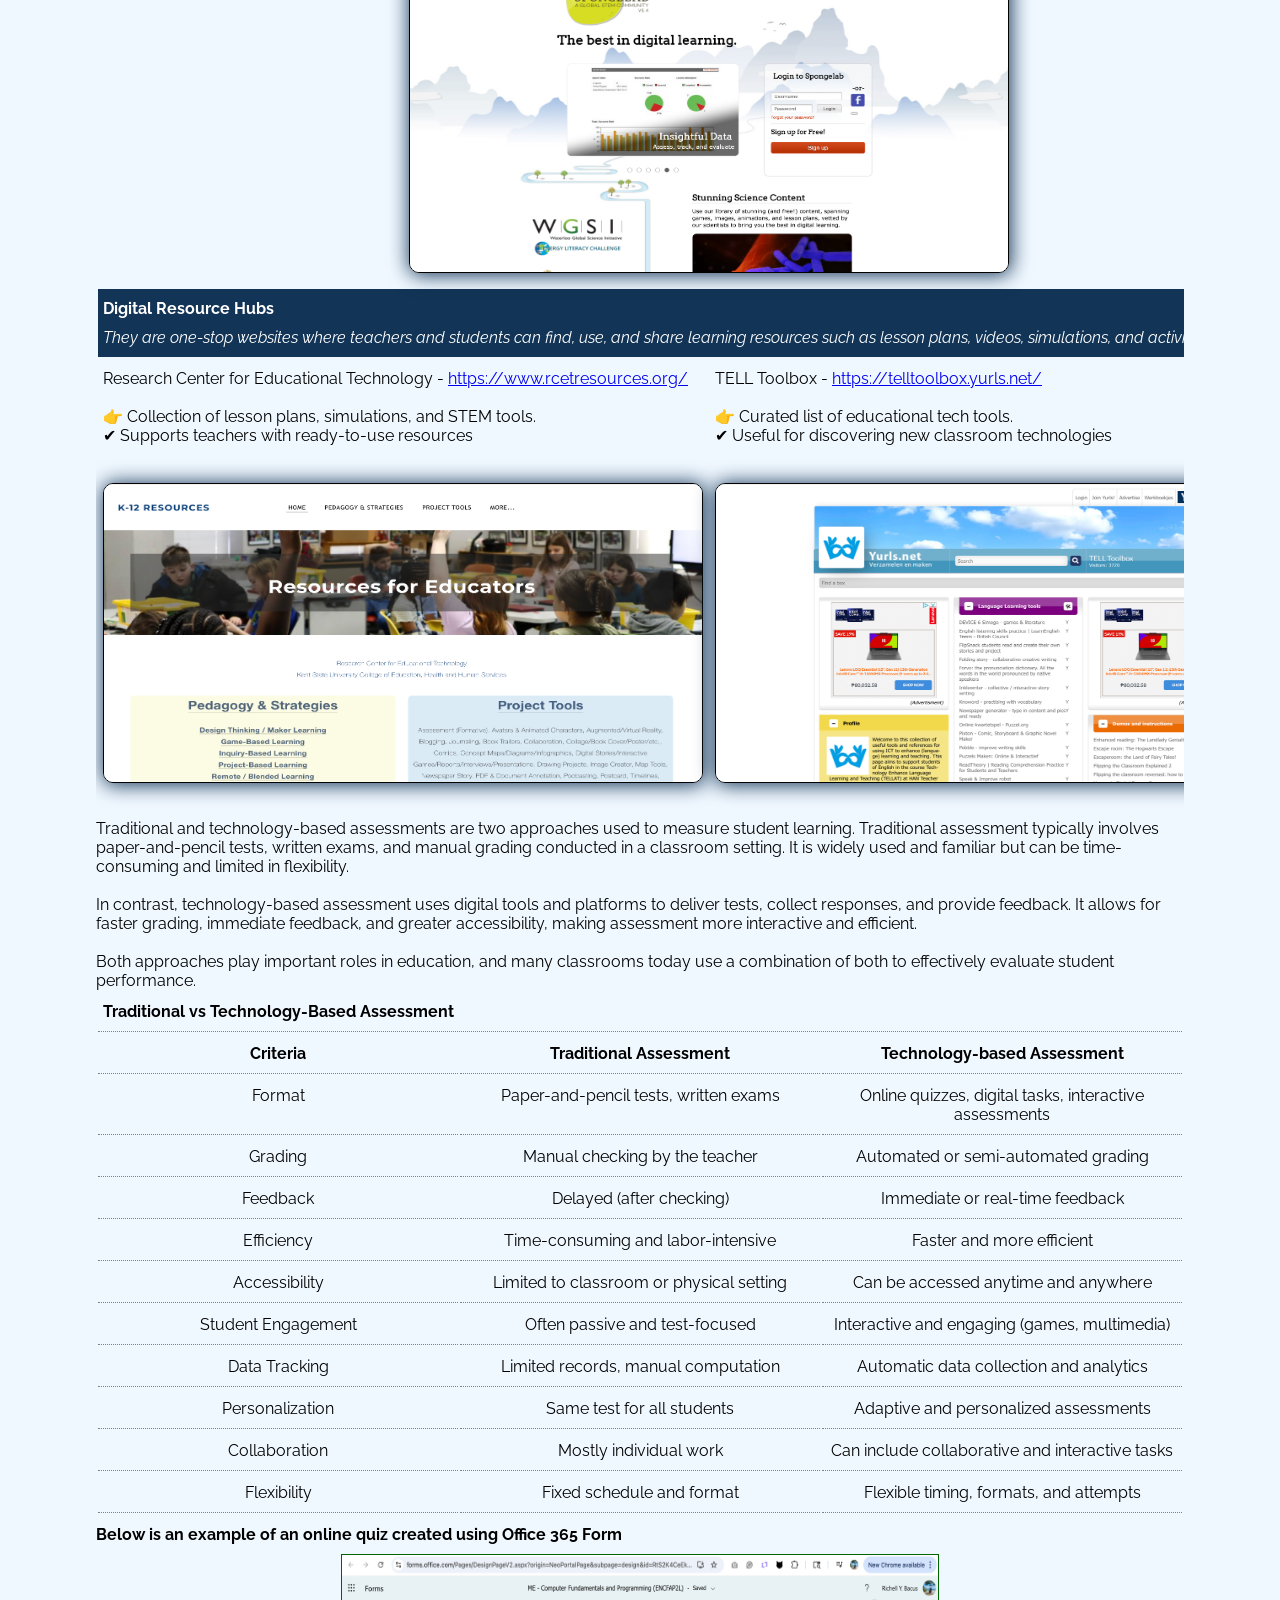
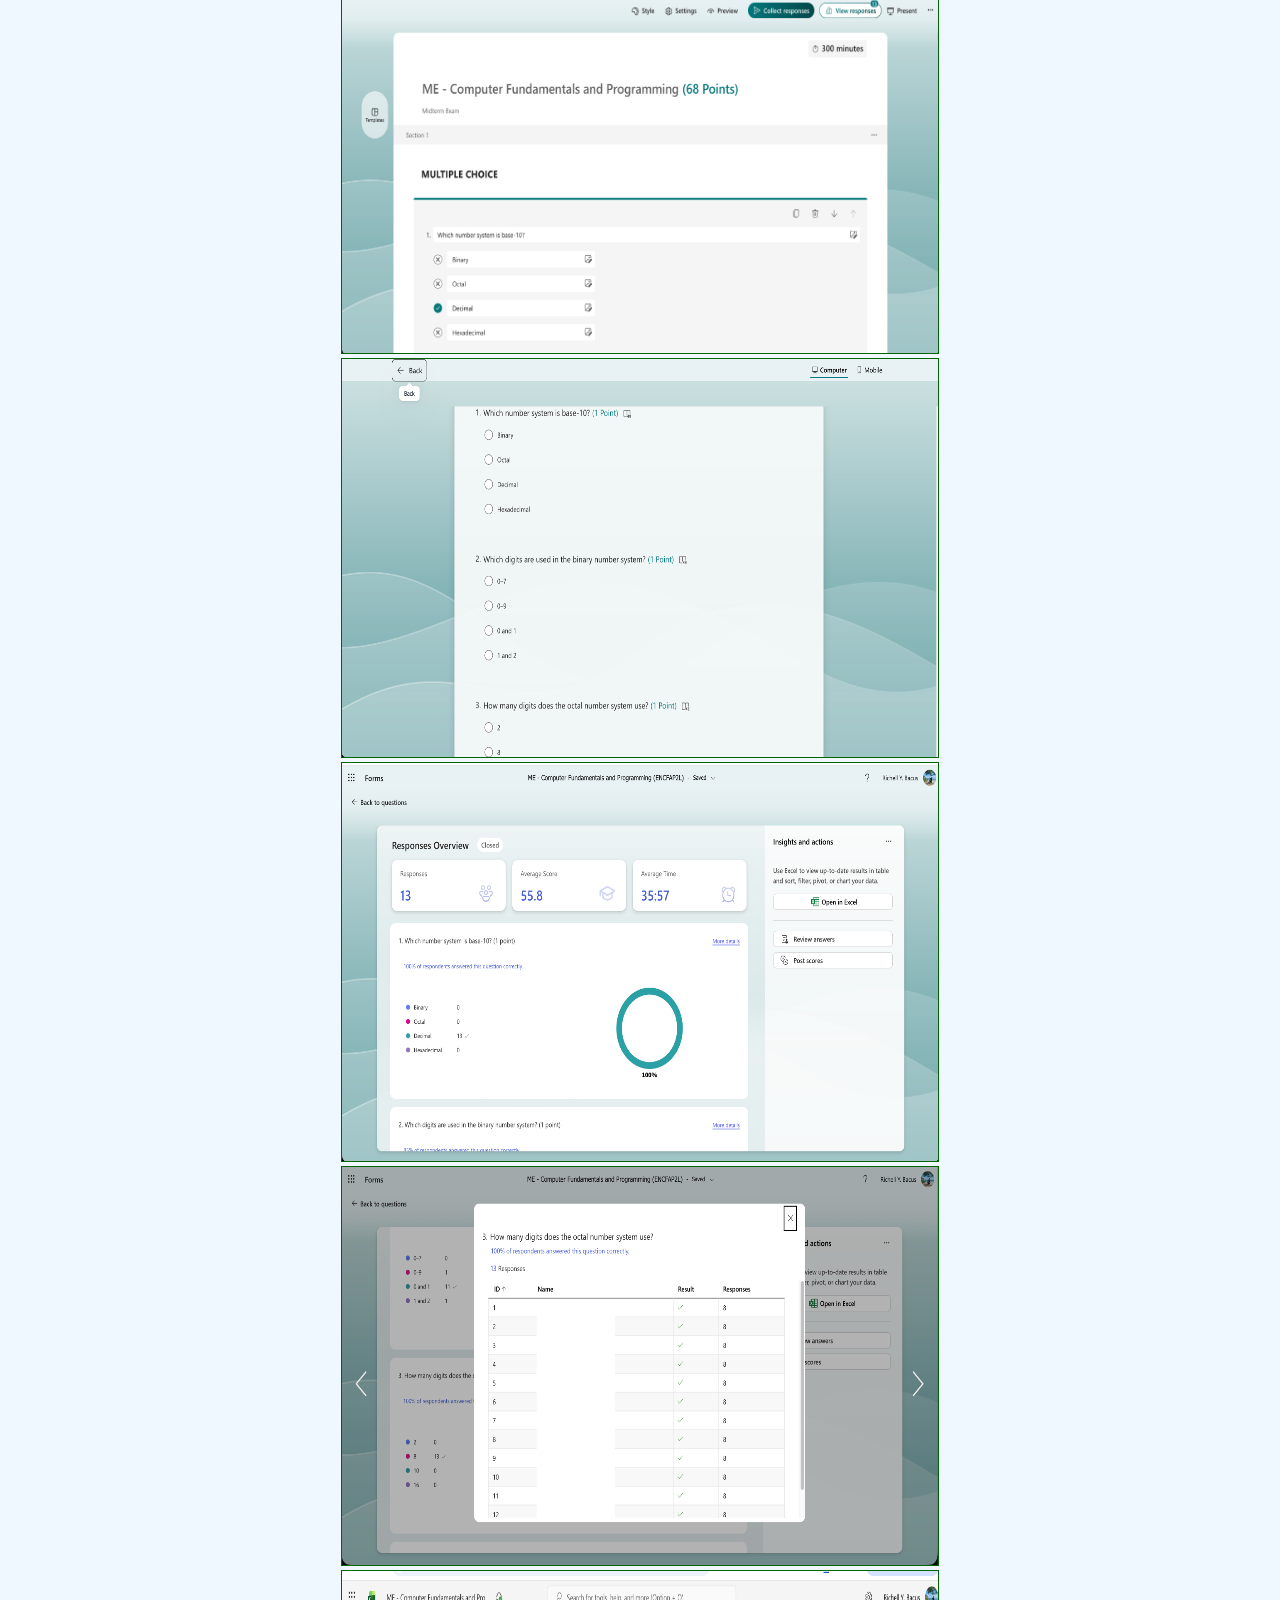
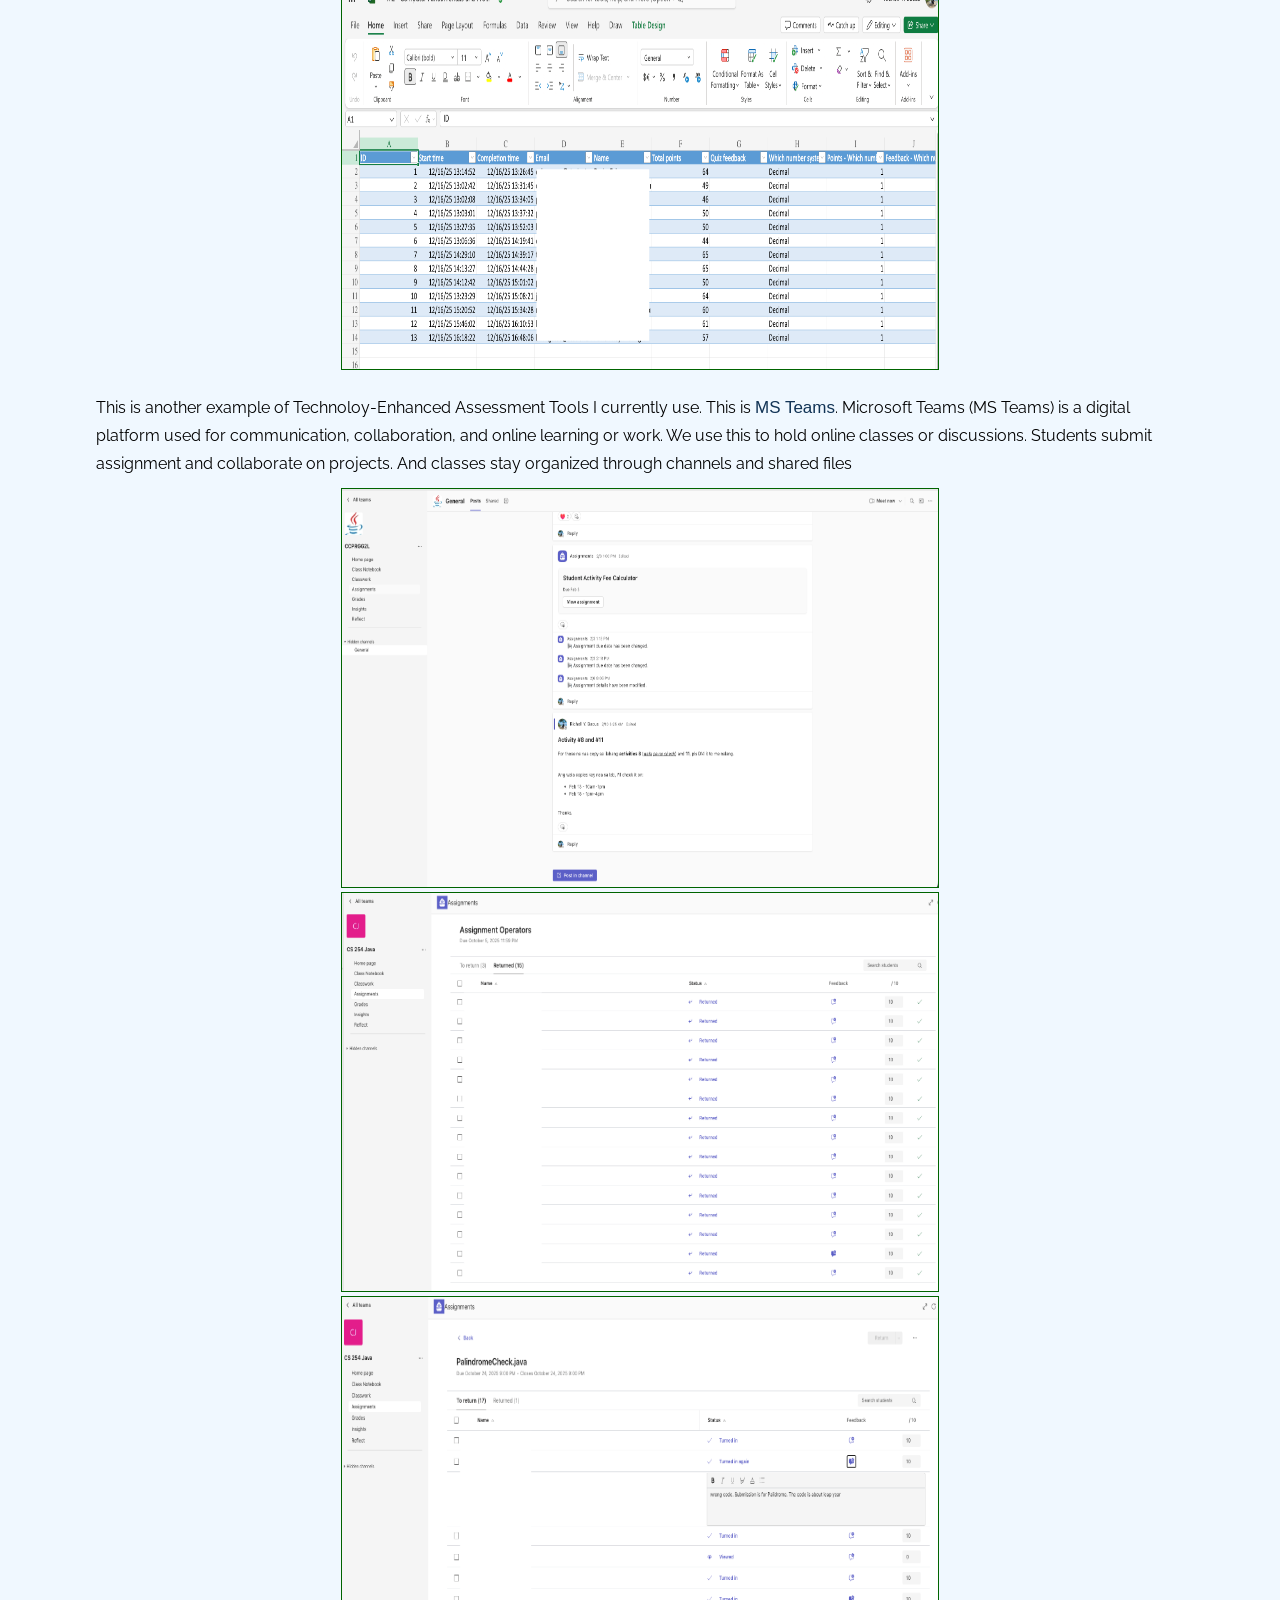
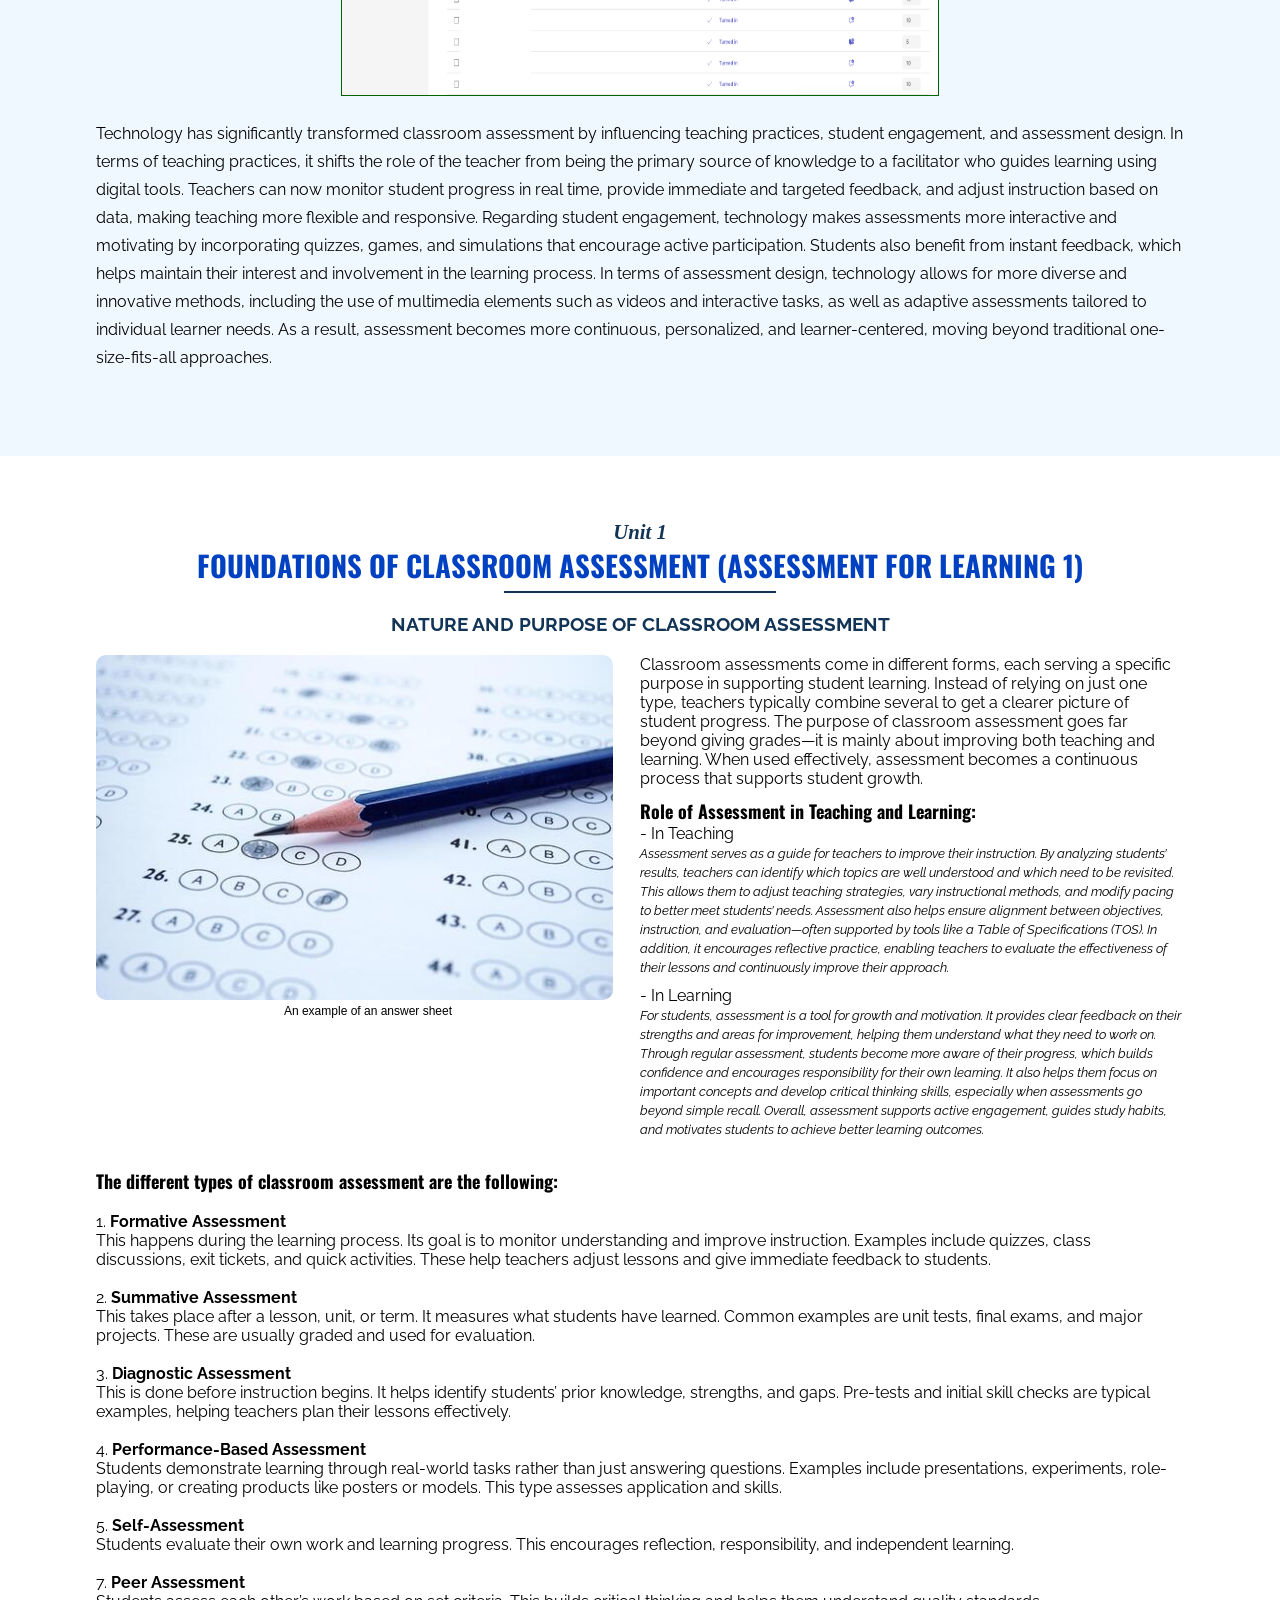
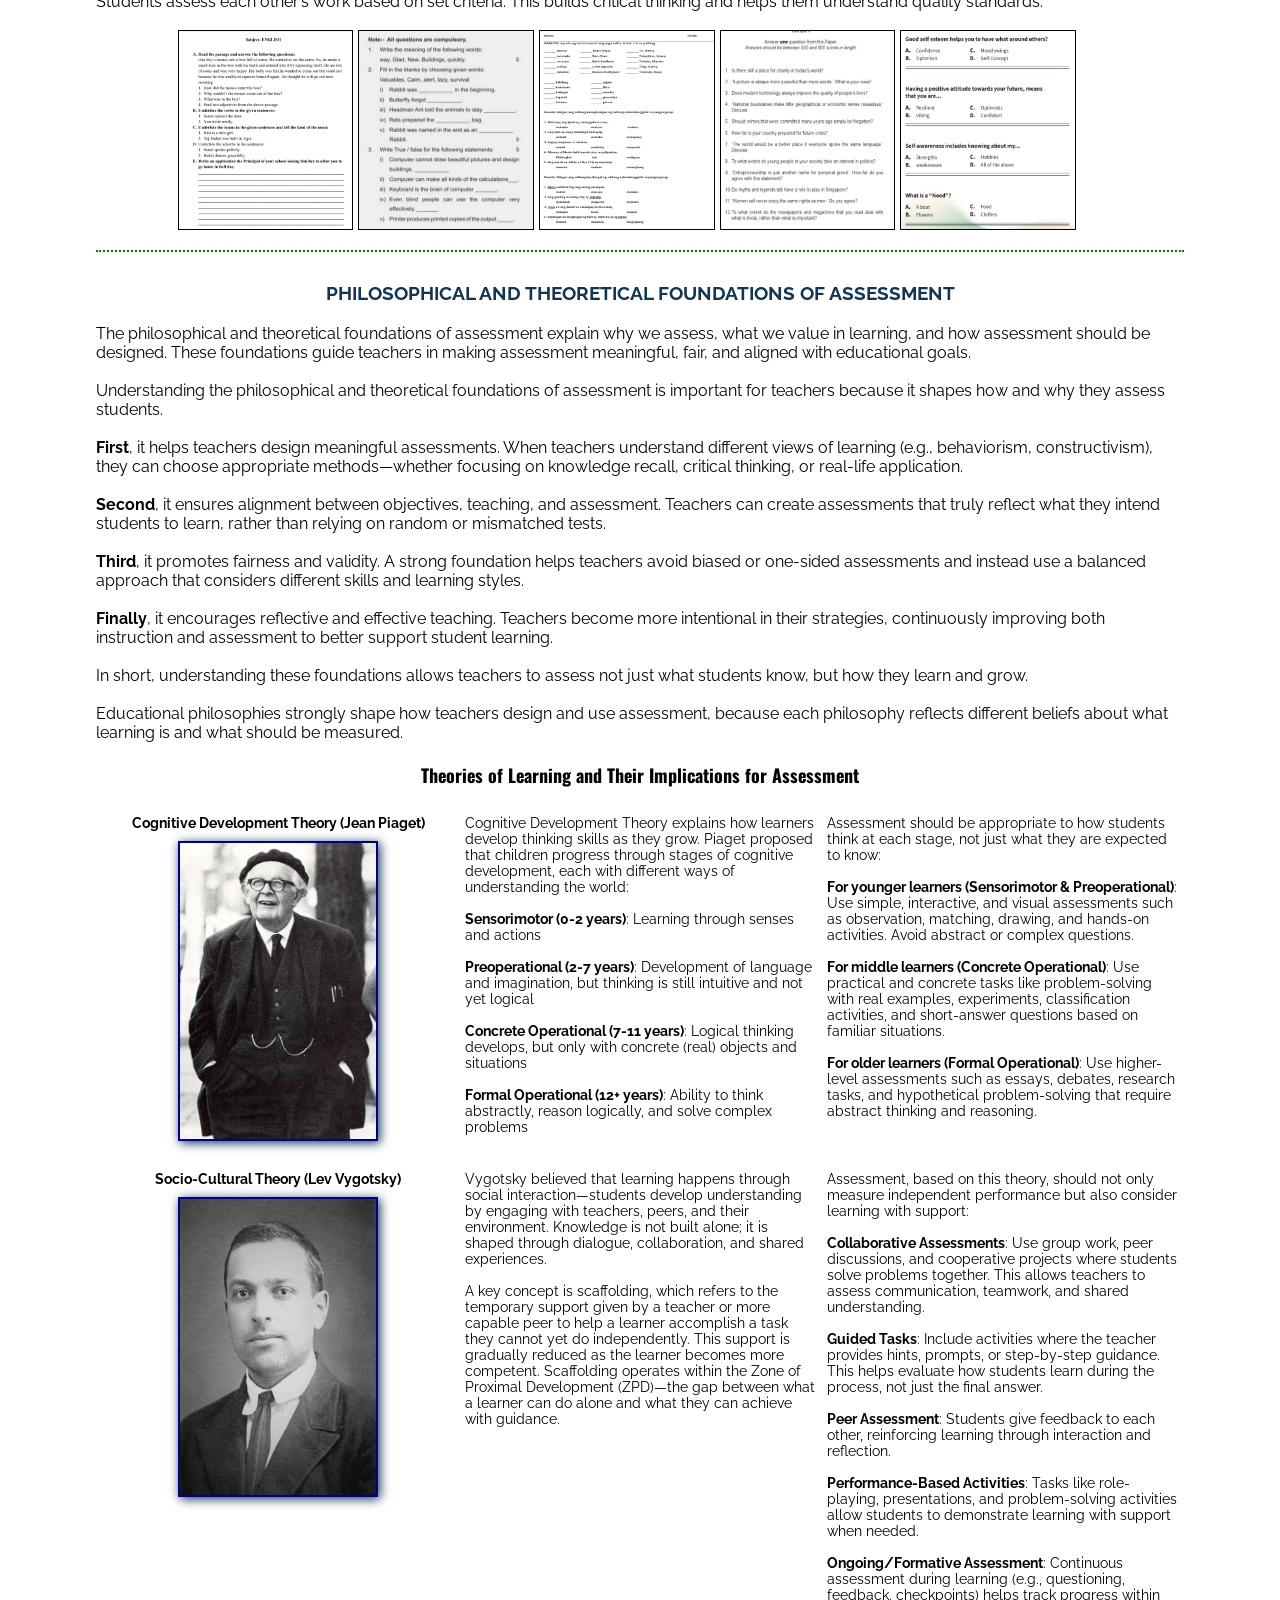
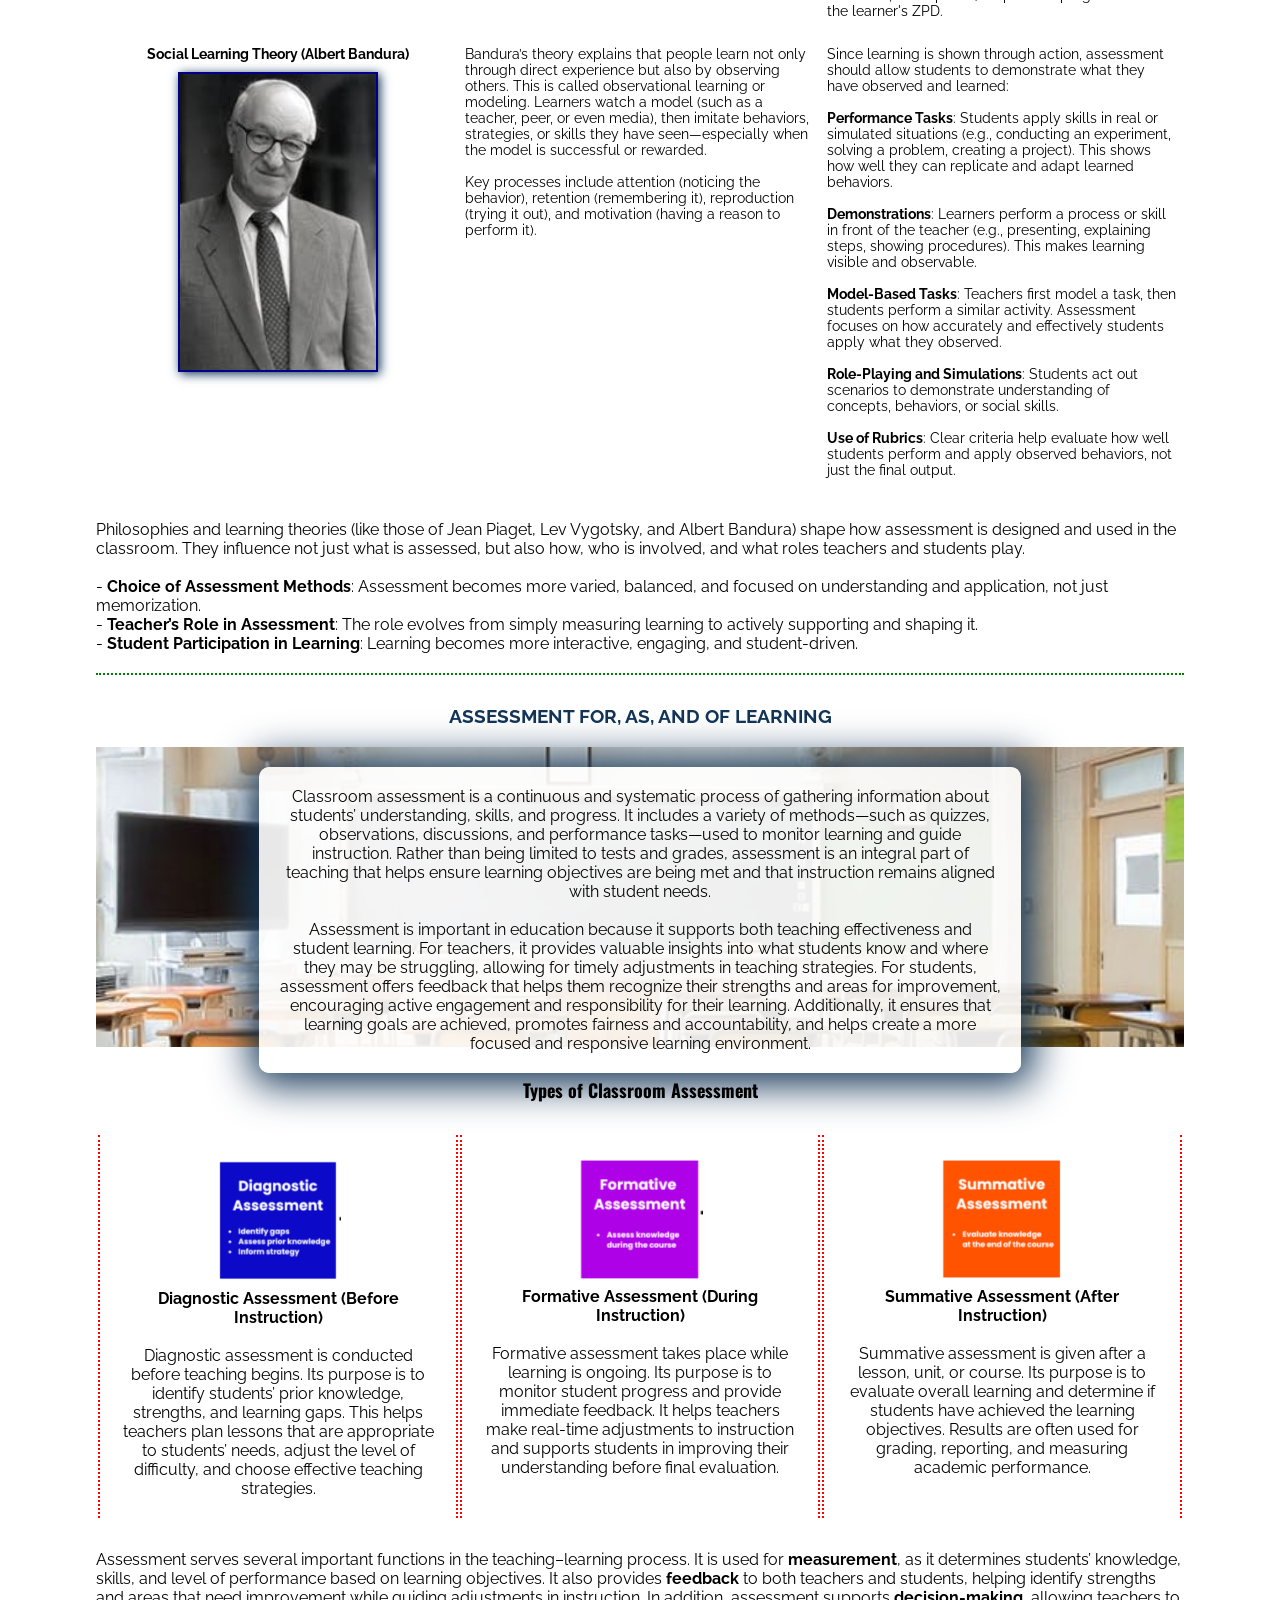
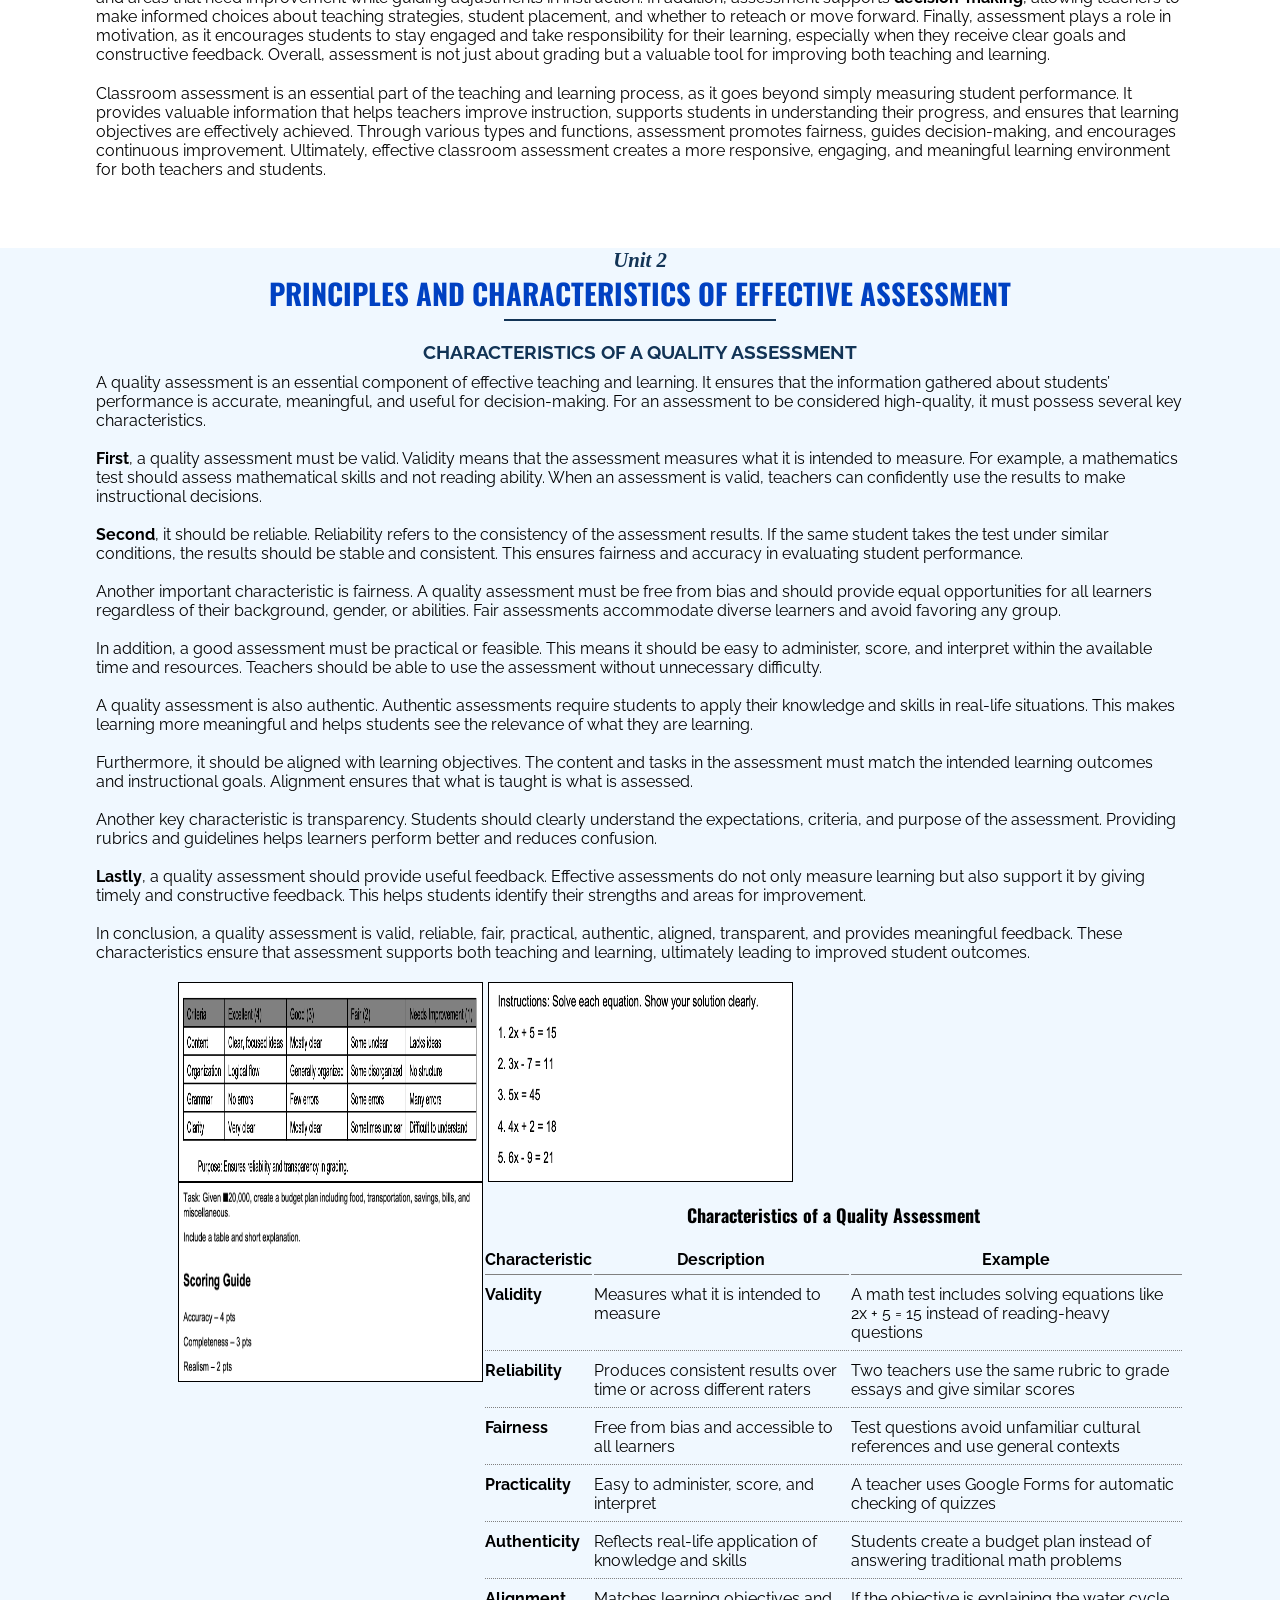
==== commit d07dc2cd: "Add files via upload" ====
--- a/portfolio/index.html
+++ b/portfolio/index.html
@@ -314,7 +314,7 @@
                 </p>
                 <table id="traditionalvstech">
                     <tr>
-                        <th colspan="3">Traditional vs Technology-Based Assessment</th>
+                        <th colspan="3" style="text-align: left;">Traditional vs Technology-Based Assessment</th>
                     </tr>
                     <tr>
                         <th>Criteria</th>
@@ -381,7 +381,7 @@
                     <img src="assets/images/ms-form-4.png" alt="">
                     <img src="assets/images/ms-form-5.png" alt="">
                 </div>
-                <p style="text-align: left; margin-bottom: 10px; line-height: 28px;">Another example of Technoloy-Enhanced Assessment Tools I currently use. This is <span class="bold" style="font-size: 17px;">MS Teams</span>. Microsoft Teams (MS Teams) is a digital platform used for communication, collaboration, and online learning or work. We use this to hold online classes or discussions. Students submit assignment and collaborate on projects. And classes stay organized through channels and shared files</p>
+                <p style="text-align: left; margin-bottom: 10px; line-height: 28px;">This is another example of Technoloy-Enhanced Assessment Tools I currently use. This is <span class="bold" style="font-size: 17px;">MS Teams</span>. Microsoft Teams (MS Teams) is a digital platform used for communication, collaboration, and online learning or work. We use this to hold online classes or discussions. Students submit assignment and collaborate on projects. And classes stay organized through channels and shared files</p>
                 <div id="ms-teams">
                     <img src="assets/images/teams-1.png" alt="">
                     <img src="assets/images/teams-2.png" alt="">
--- a/portfolio/assets/styles/styles.css
+++ b/portfolio/assets/styles/styles.css
@@ -432,7 +432,7 @@
 }
 
 #tea-examples td img{
-    width: 500px;
+    width: 600px;
     height: 300px;
     border: 1px solid black;
     border-radius: 10px;
@@ -440,7 +440,7 @@
 }
 
 #traditionalvstech{
-    text-align: left;
+    width:100%;
 }
 
 #traditionalvstech th, #traditionalvstech td{
